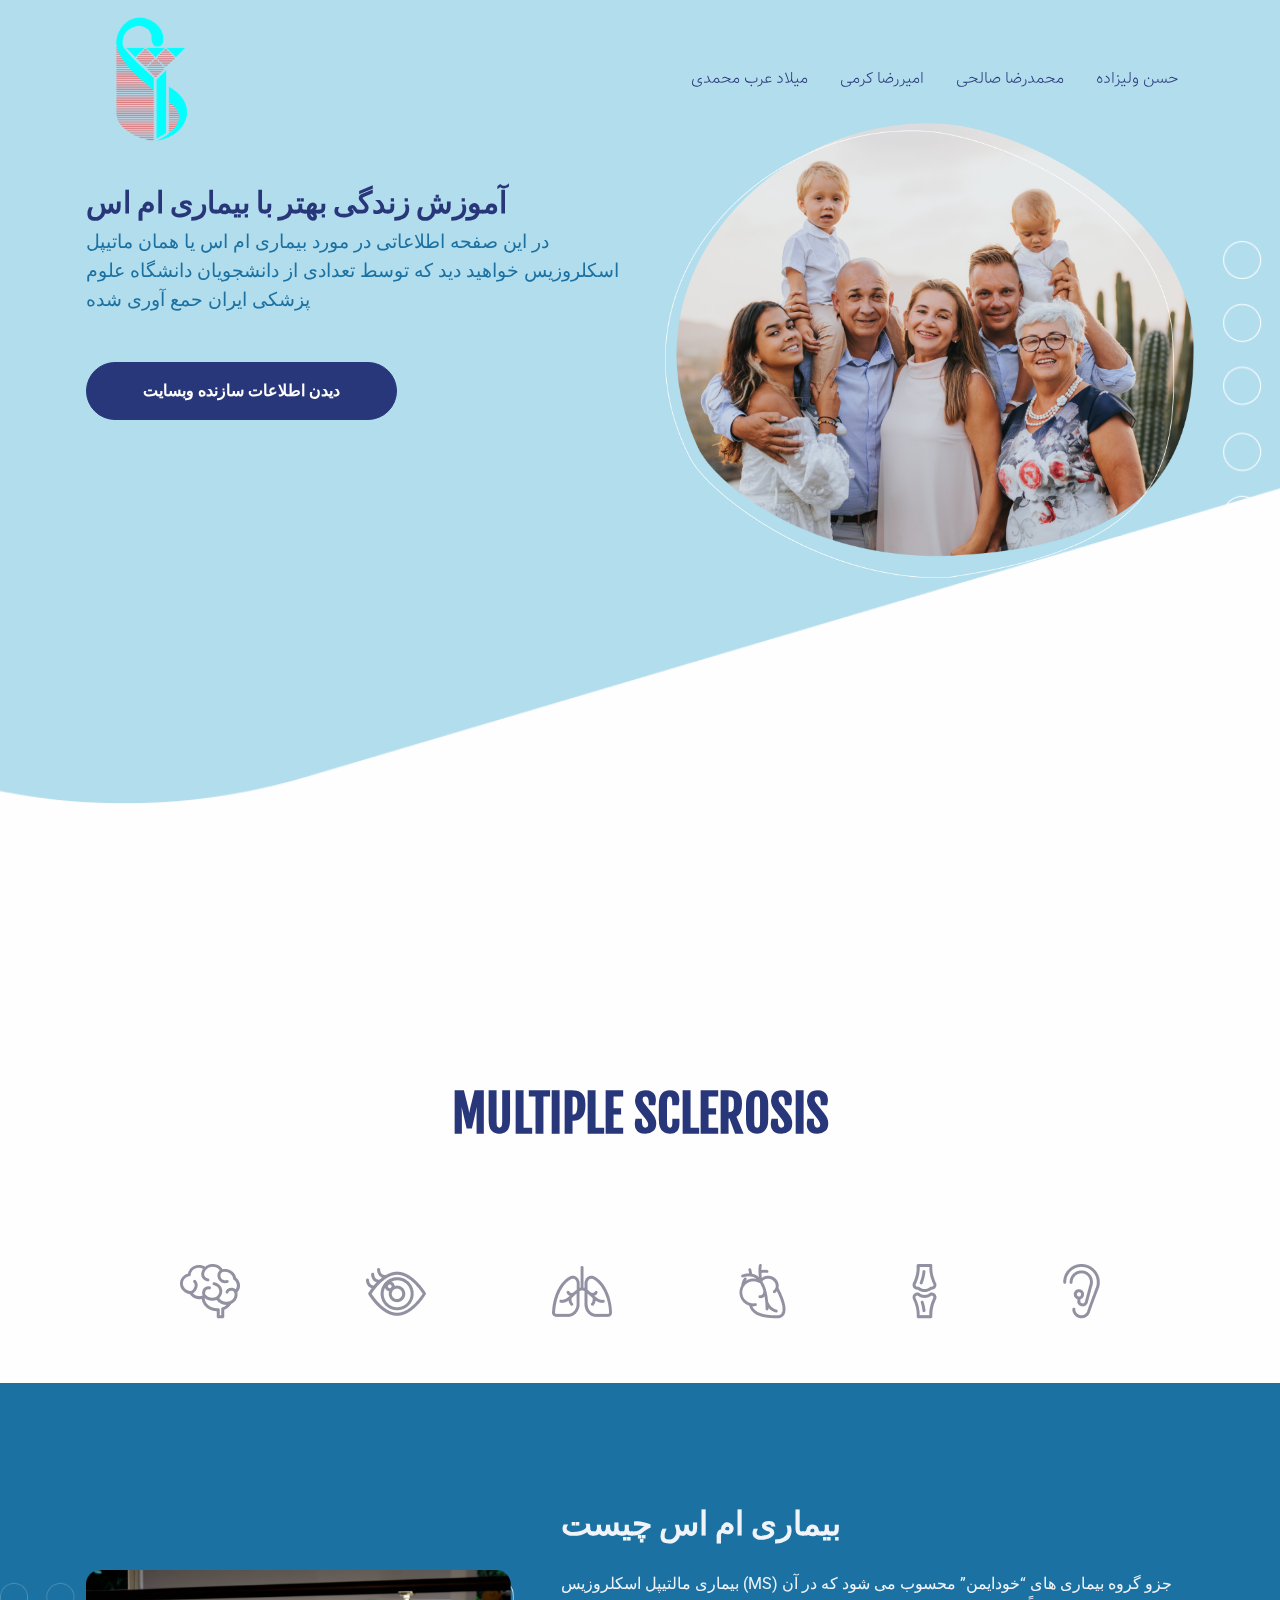
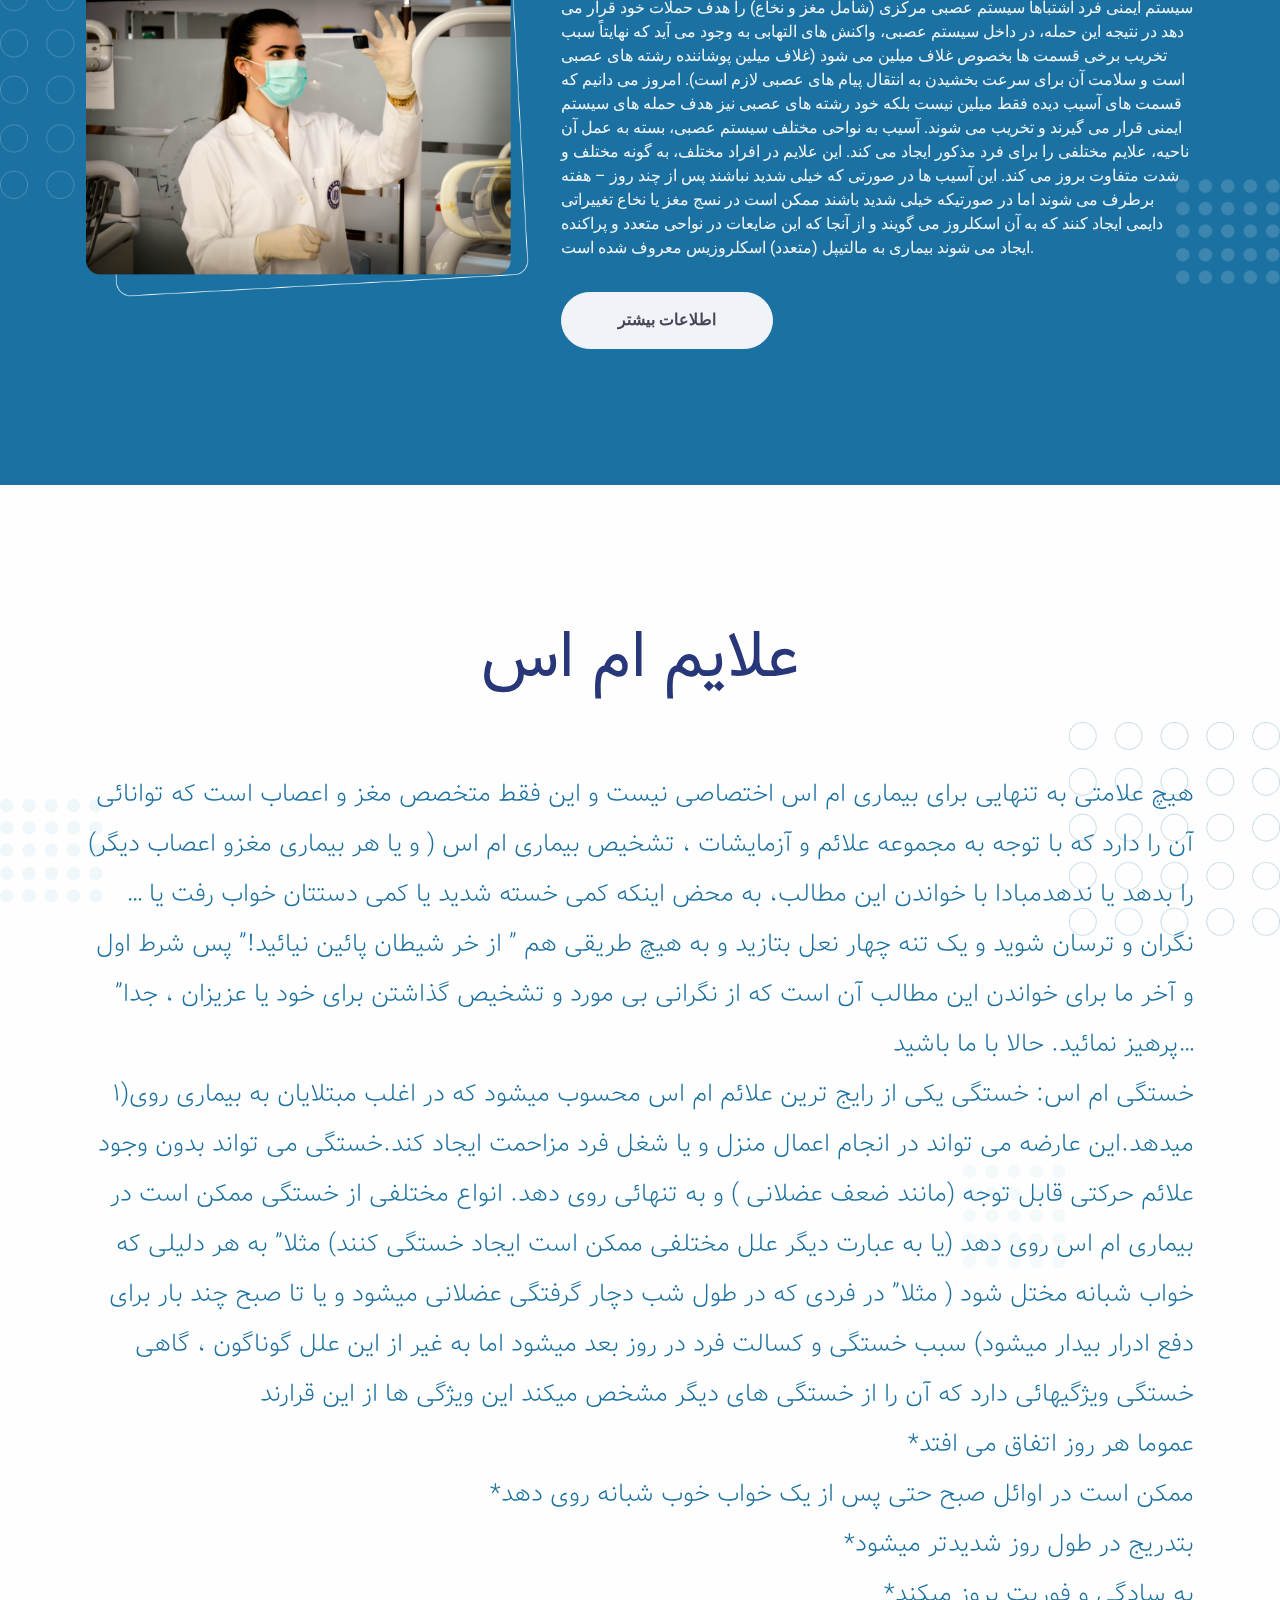
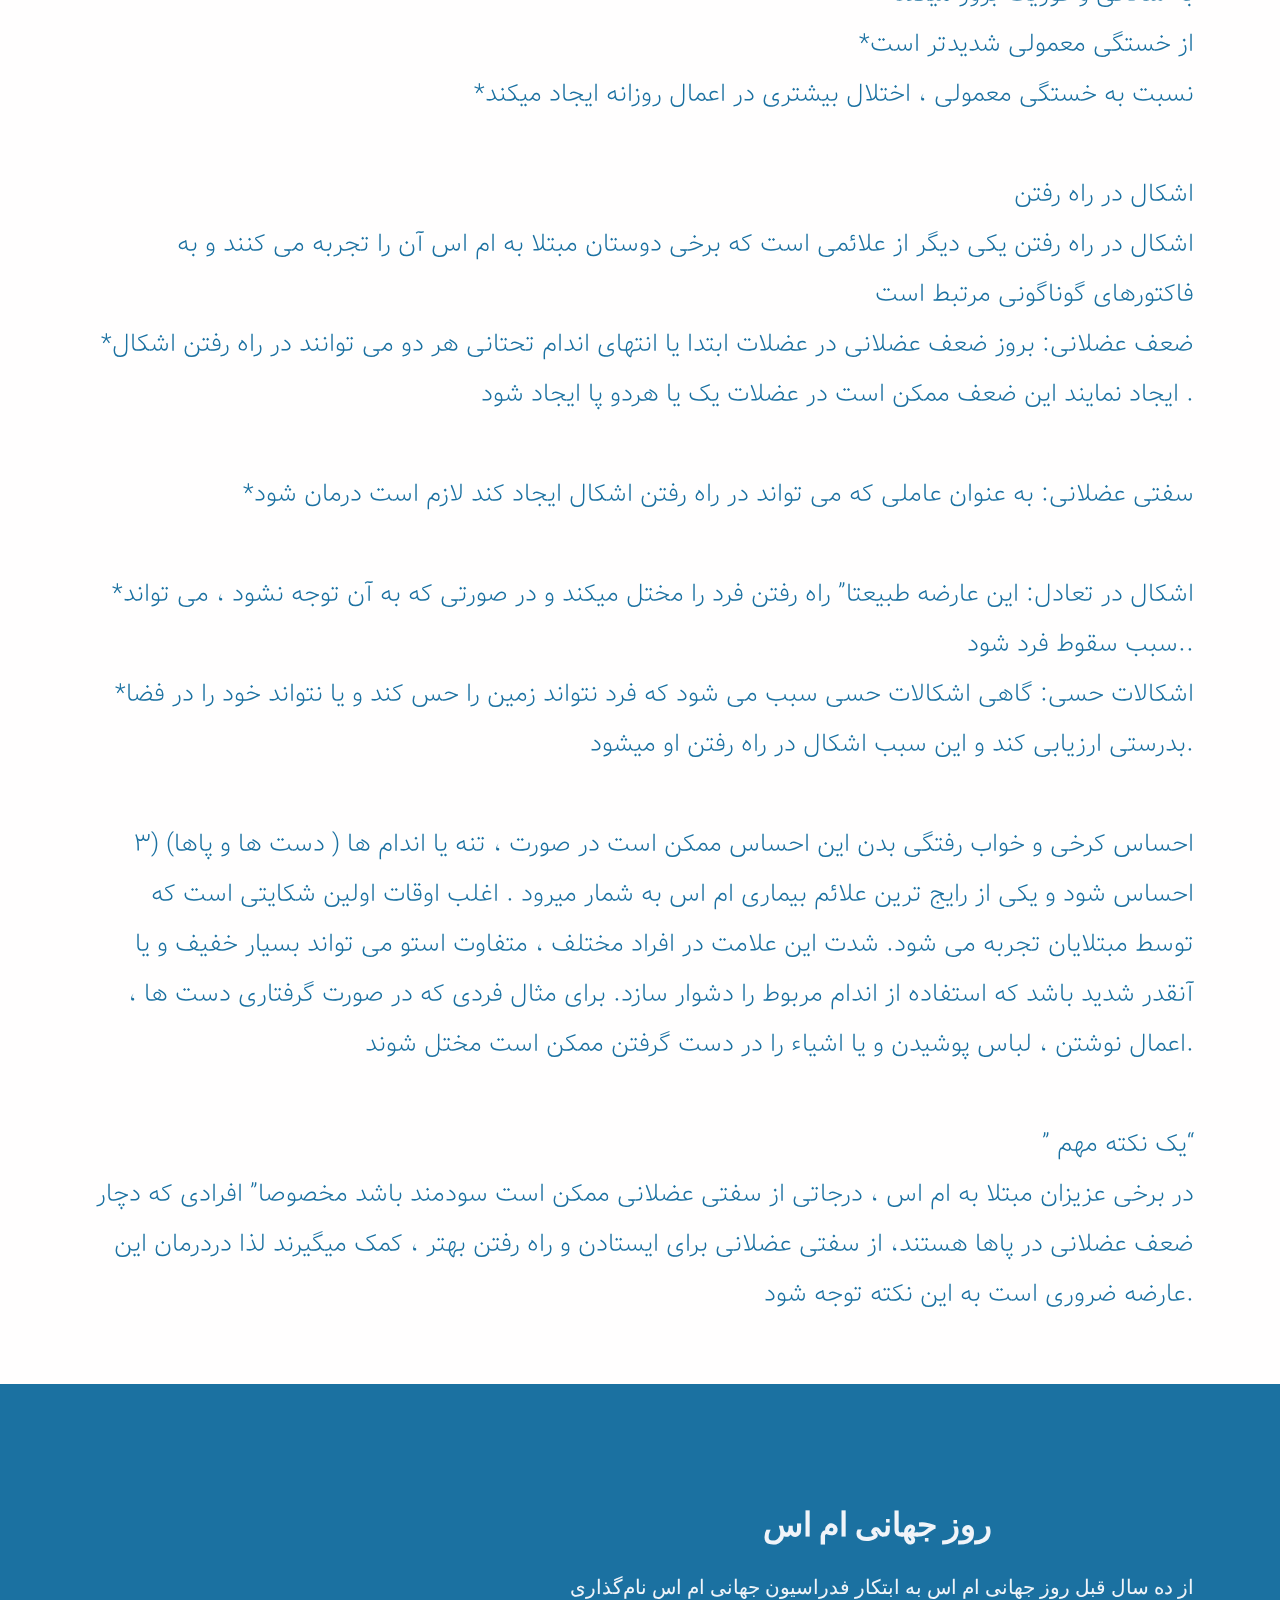
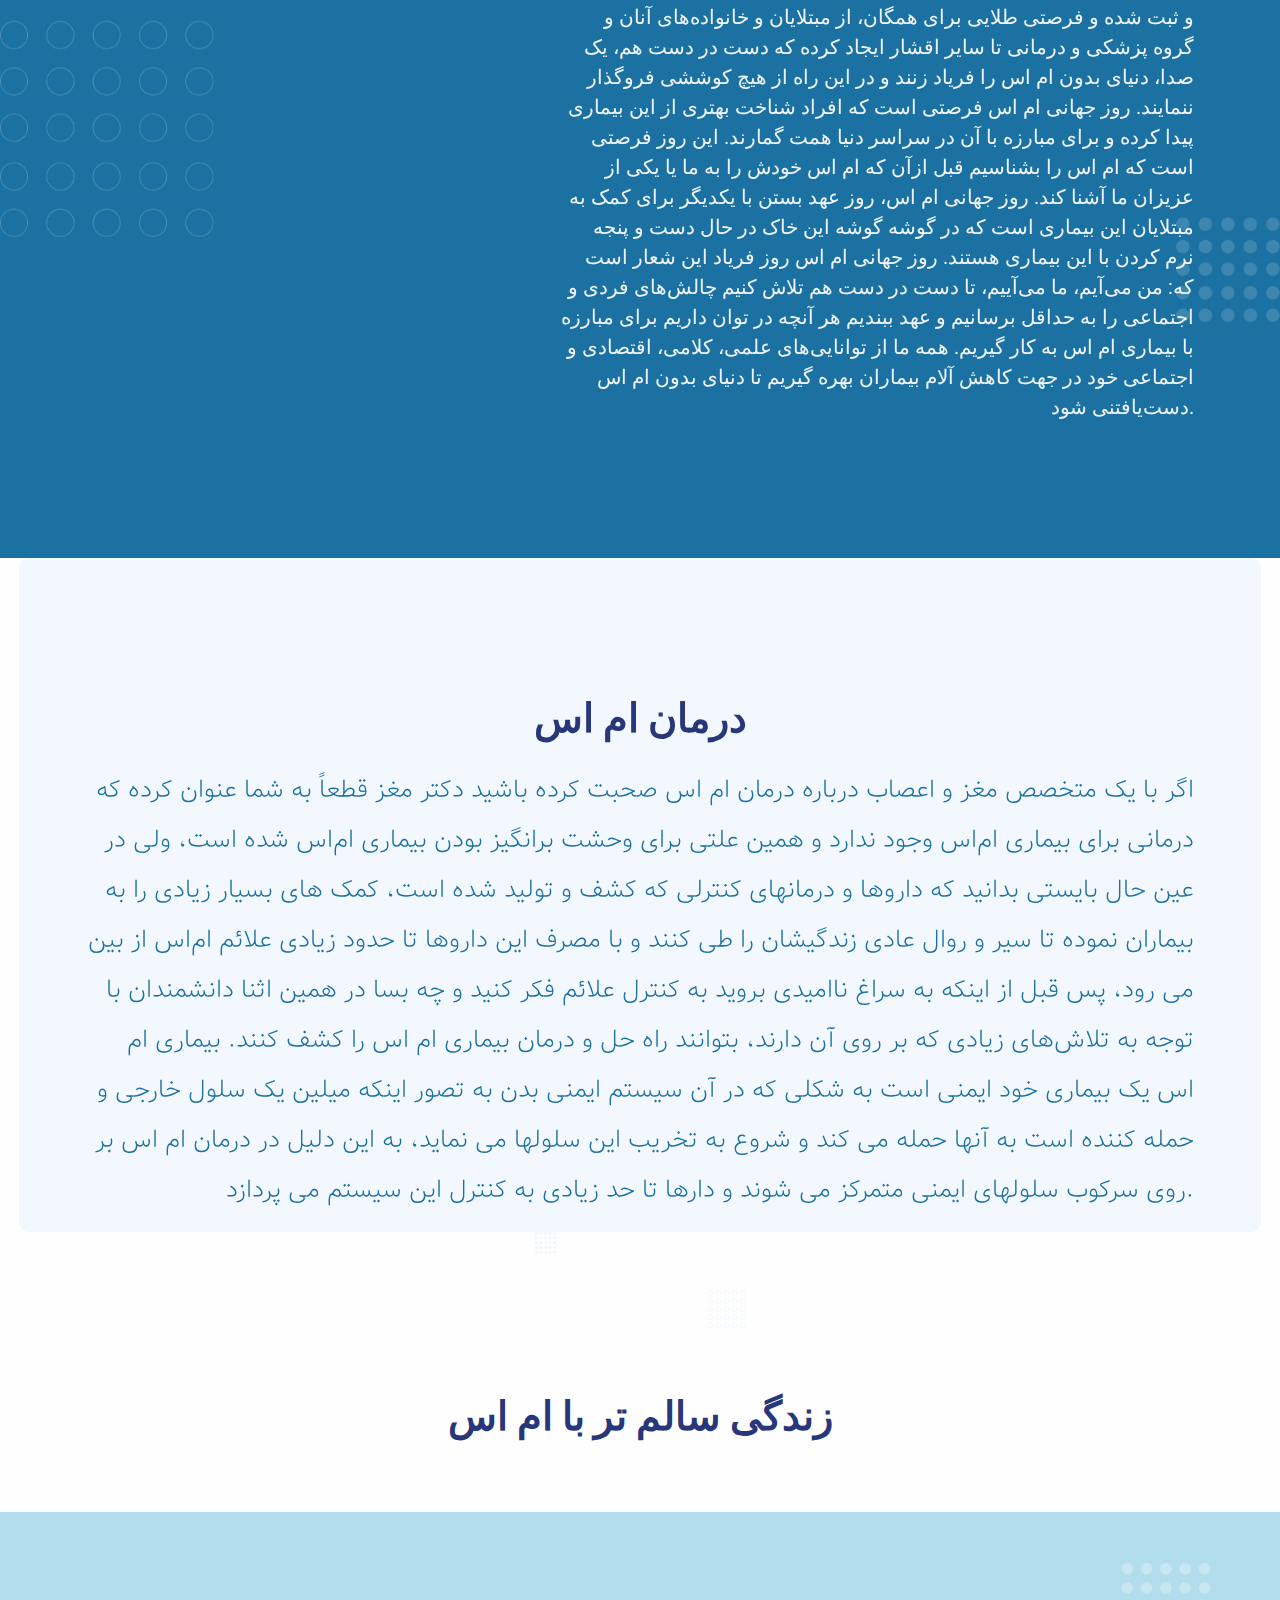
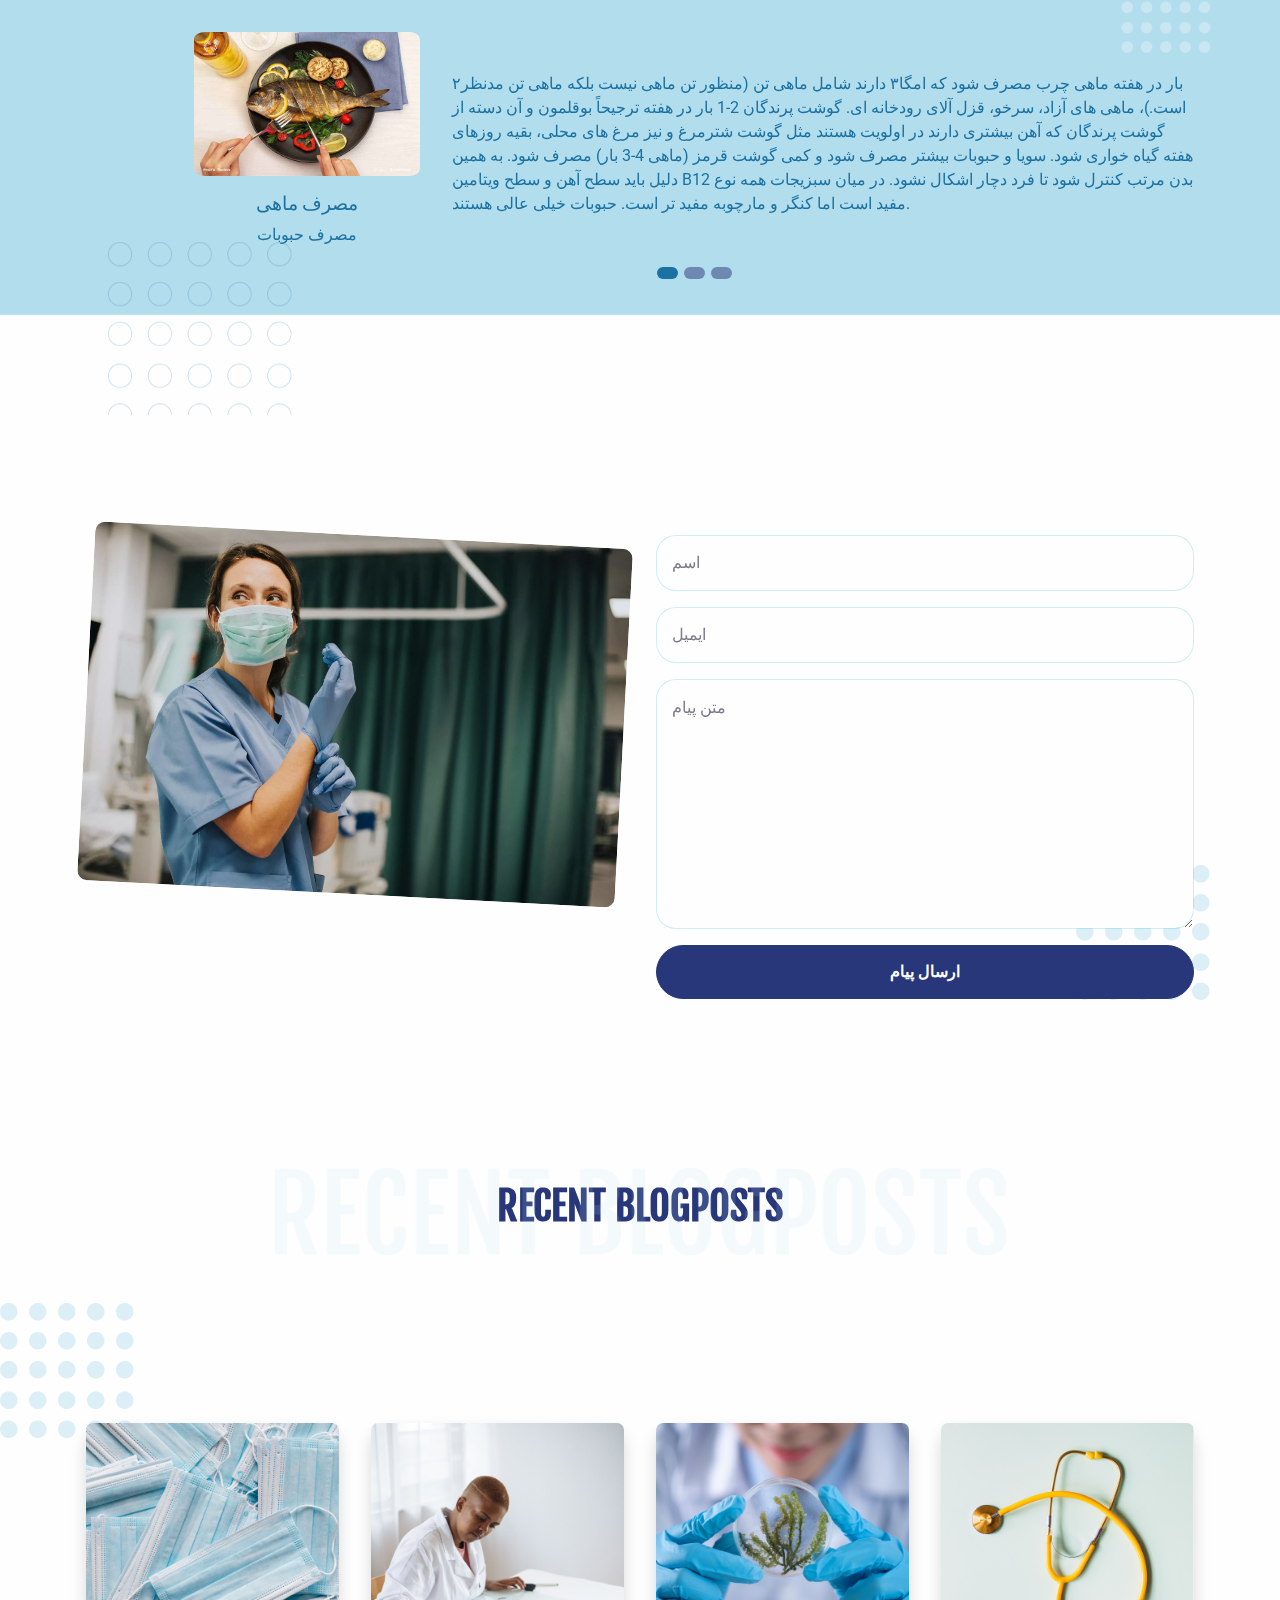
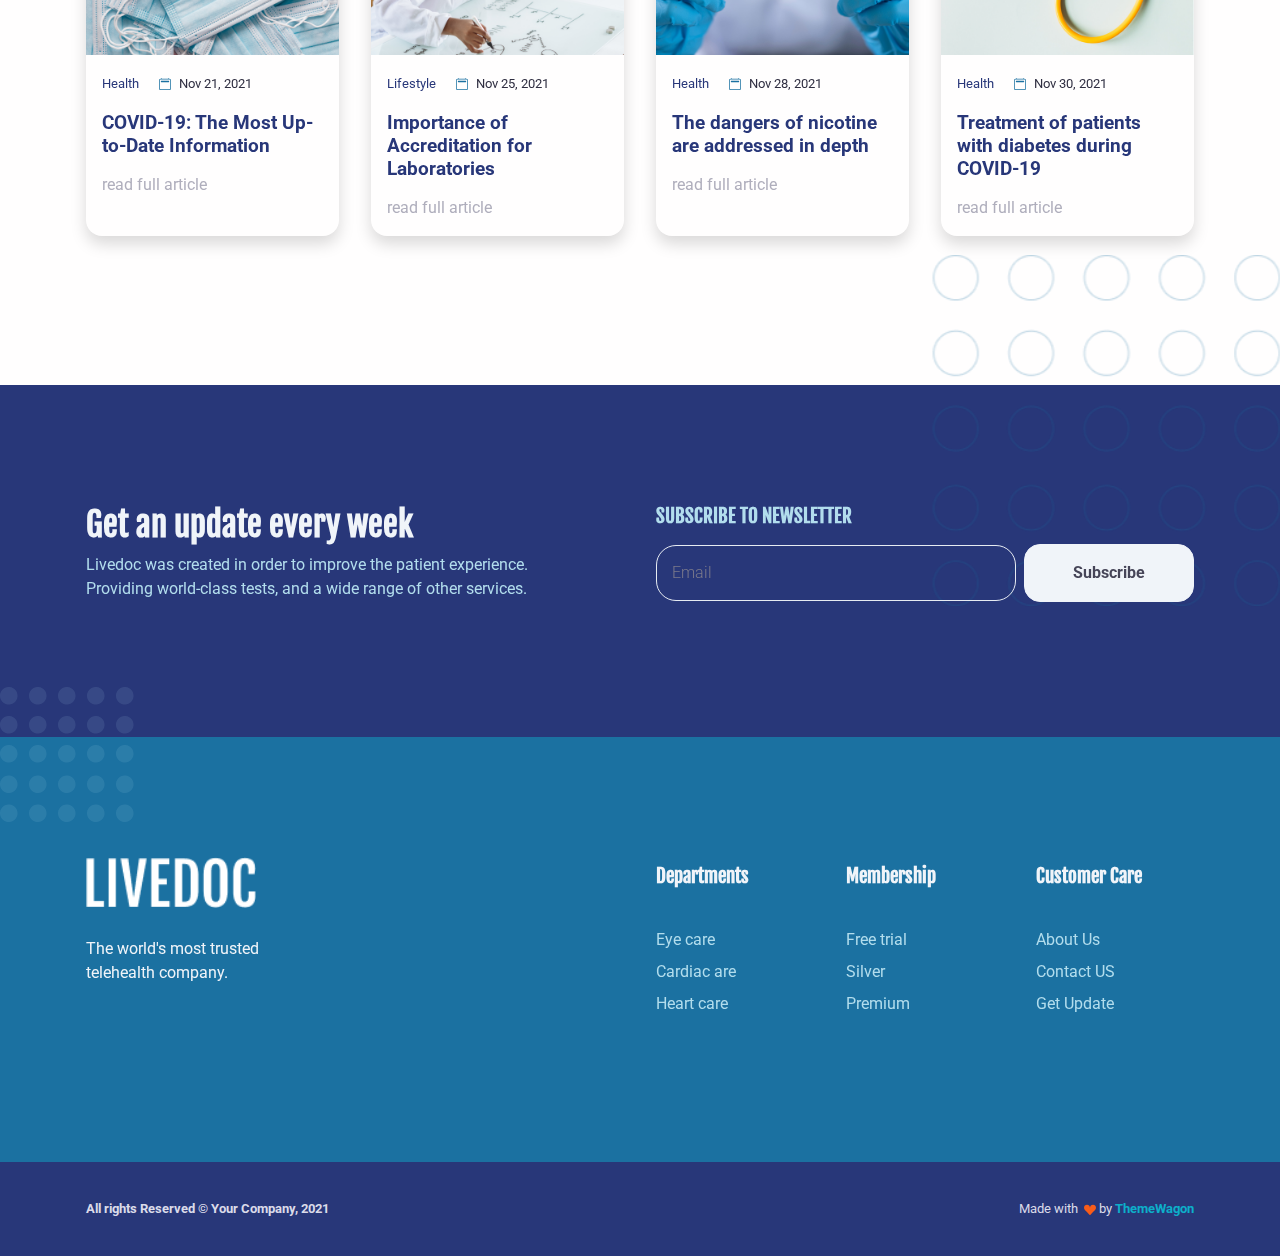
==== index.html @ 541e9922 "11 aban" ====
<!DOCTYPE html>
<html lang="en-US" dir="ltr">

<head>
  <meta charset="utf-8">
  <meta http-equiv="X-UA-Compatible" content="IE=edge">
  <meta name="viewport" content="width=device-width, initial-scale=1">


  <!-- ===============================================-->
  <!--    Document Title-->
  <!-- ===============================================-->
  <title>multiple sclerosis | IUMS</title>
  <link rel="icon" href="./public/assets/img/IUMS-logo.png">


  <!-- ===============================================-->
  <!--    Favicons-->
  <!-- ===============================================-->
  <link rel="apple-touch-icon" sizes="180x180" href="./public/assets/img/favicons/apple-touch-icon.png">
  <link rel="icon" type="image/png" sizes="32x32" href="./public/assets/img/favicons/favicon-32x32.png">
  <link rel="icon" type="image/png" sizes="16x16" href="./public/assets/img/favicons/favicon-16x16.png">
  <link rel="shortcut icon" type="image/x-icon" href="./public/assets/img/favicons/favicon.ico">
  <link rel="manifest" href="./public/assets/img/favicons/manifest.json">
  <meta name="msapplication-TileImage" content="./public/assets/img/favicons/mstile-150x150.png">
  <meta name="theme-color" content="#ffffff">


  <!-- ===============================================-->
  <!--    Stylesheets-->
  <!-- ===============================================-->
  <link href="./public/assets/css/theme.css" rel="stylesheet" />

</head>


<body>

  <!-- ===============================================-->
  <!--    Main Content-->
  <!-- ===============================================-->
  <main class="main" id="top">
    <nav class="navbar navbar-expand-lg navbar-light fixed-top py-3 d-block"
      data-navbar-on-scroll="data-navbar-on-scroll">
      <div class="container"><a class="navbar-brand" href="index.html"><img src="./public/assets/img/IUMS-logo.png" width="118"
            alt="logo" /></a>
        <button class="navbar-toggler" type="button" data-bs-toggle="collapse" data-bs-target="#navbarSupportedContent"
          aria-controls="navbarSupportedContent" aria-expanded="false" aria-label="Toggle navigation"><span
            class="navbar-toggler-icon"> </span></button>
        <div class="collapse navbar-collapse border-top border-lg-0 mt-4 mt-lg-0" id="navbarSupportedContent">
          <ul class="navbar-nav ms-auto pt-2 pt-lg-0 font-base ul__top-menu">
            <li class="nav-item px-2"><a class="nav-link" aria-current="page" href="#about">میلاد عرب محمدی</a></li>
            <li class="nav-item px-2"><a class="nav-link" href="#departments">امیررضا کرمی</a></li>
            <li class="nav-item px-2"><a class="nav-link" href="#findUs">محمدرضا صالحی</a></li>
            <li class="nav-item px-2"><a class="nav-link" href="#findUs">حسن ولیزاده </a></li>
        </div>
      </div>
    </nav>
    <section class="py-xxl-10 pb-0" id="home">
      <div class="bg-holder bg-size"
        style="background-image:url(./public/assets/img/gallery/hero-bg.png);background-position:top center;background-size:cover;">
      </div>
      <!--/.bg-holder-->

      <div class="container">
        <div class="row min-vh-xl-100 min-vh-xxl-25">
          <div class="col-md-5 col-xl-6 col-xxl-7 order-0 order-md-1 text-end"><img class="pt-7 pt-md-0 w-100"
              src="./public/assets/img/gallery/hero.png" alt="hero-header" /></div>
          <div class="col-md-75 col-xl-6 col-xxl-5 text-md-start text-center py-6">
            <h1 class="teach-header-title">آموزش زندگی بهتر با بیماری ام اس </h1>
            <p class="fs-1 mb-5">در این صفحه اطلاعاتی در مورد بیماری ام اس
              یا همان ماتیپل اسکلروزیس خواهید دید
              که توسط تعدادی
              از دانشجویان دانشگاه علوم پزشکی ایران حمع آوری شده </p><a class="btn btn-lg btn-primary rounded-pill"
              href="https://transit-project.pages.dev/" role="button">دیدن اطلاعات سازنده وبسایت</a>
          </div>
        </div>
      </div>
    </section>


    <!-- ============================================-->
    <!-- <section> begin ============================-->
    <section class="py-5" id="departments">

      <div class="container">
        <div class="row">
          <div class="col-12 py-3">

            <!--/.bg-holder-->

            <h1 class="text-center multiple-title-top-menu">MULTIPLE SCLEROSIS</h1>
          </div>
        </div>
      </div>
      <!-- end of .container-->

    </section>
    <!-- <section> close ============================-->
    <!-- ============================================-->




    <!-- ============================================-->
    <!-- <section> begin ============================-->
    <section class="py-0">

      <div class="container">
        <div class="row py-5 align-items-center justify-content-center justify-content-lg-evenly">
          <div class="col-auto col-md-4 col-lg-auto text-xl-start">
            <div class="d-flex flex-column align-items-center">
              <div class="icon-box text-center"><a class="text-decoration-none" href="#!"><img
                    class="mb-3 deparment-icon" src="./public/assets/img/icons/neurology.png" alt="..." /><img
                    class="mb-3 deparment-icon-hover" src="./public/assets/img/icons/neurology.svg" alt="..." />
                  <p class="fs-1 fs-xxl-2 text-center"></p>
                </a></div>
            </div>
          </div>
          <div class="col-auto col-md-4 col-lg-auto text-xl-start">
            <div class="d-flex flex-column align-items-center">
              <div class="icon-box text-center"><a class="text-decoration-none" href="#!"><img
                    class="mb-3 deparment-icon" src="./public/assets/img/icons/eye-care.png" alt="..." /><img
                    class="mb-3 deparment-icon-hover" src="./public/assets/img/icons/eye-care.svg" alt="..." />
                  <p class="fs-1 fs-xxl-2 text-center"></p>
                </a></div>
            </div>
          </div>
          <div class="col-auto col-md-4 col-lg-auto text-xl-start">
            <div class="d-flex flex-column align-items-center">
              <div class="icon-box text-center"><a class="text-decoration-none" href="#!"><img
                    class="mb-3 deparment-icon" src="./public/assets/img/icons/cardiac.png" alt="..." /><img
                    class="mb-3 deparment-icon-hover" src="./public/assets/img/icons/cardiac.svg" alt="..." />
                  <p class="fs-1 fs-xxl-2 text-center"></p>
                </a></div>
            </div>
          </div>
          <div class="col-auto col-md-4 col-lg-auto text-xl-start">
            <div class="d-flex flex-column align-items-center">
              <div class="icon-box text-center"><a class="text-decoration-none" href="#!"><img
                    class="mb-3 deparment-icon" src="./public/assets/img/icons/heart.png" alt="..." /><img
                    class="mb-3 deparment-icon-hover" src="./public/assets/img/icons/heart.svg" alt="..." />
                  <p class="fs-1 fs-xxl-2 text-center"></p>
                </a></div>
            </div>
          </div>
          <div class="col-auto col-md-4 col-lg-auto text-xl-start">
            <div class="d-flex flex-column align-items-center">
              <div class="icon-box text-center"><a class="text-decoration-none" href="#!"><img
                    class="mb-3 deparment-icon" src="./public/assets/img/icons/osteoporosis.png" alt="..." /><img
                    class="mb-3 deparment-icon-hover" src="./public/assets/img/icons/osteoporosis.svg" alt="..." />
                  <p class="fs-1 fs-xxl-2 text-center"></p>
                </a></div>
            </div>
          </div>
          <div class="col-auto col-md-4 col-lg-auto text-xl-start">
            <div class="d-flex flex-column align-items-center">
              <div class="icon-box text-center"><a class="text-decoration-none" href="#!"><img
                    class="mb-3 deparment-icon" src="./public/assets/img/icons/ent.png" alt="..." /><img
                    class="mb-3 deparment-icon-hover" src="./public/assets/img/icons/ent.svg" alt="..." />
                  <p class="fs-1 fs-xxl-2 text-center"></p>
                </a></div>
            </div>
          </div>
        </div>
      </div>
      <!-- end of .container-->

    </section>
    <!-- <section> close ============================-->
    <!-- ============================================-->


    <section class="bg-secondary">
      <div class="bg-holder"
        style="background-image:url(./public/assets/img/gallery/bg-eye-care.png);background-position:center;background-size:contain;">
      </div>
      <!--/.bg-holder-->

      <div class="container">
        <div class="row align-items-center">
          <div class="col-md-5 col-xxl-6"><img class="img-fluid" src="./public/assets/img/gallery/eye-care.png" alt="..." />
          </div>
          <div class="col-md-7 col-xxl-6 text-center text-md-start">
            <h2 class="fw-bold text-light mb-4 mt-4 mt-lg-0">بیماری ام اس چیست </h2>
            <p class="text-light">
              بیماری مالتیپل اسکلروزیس (MS) جزو گروه بیماری های “خودایمن” محسوب می شود که در آن سیستم ایمنی فرد اشتباهاً
              سیستم

              عصبی مرکزی (شامل مغز و نخاع) را هدف حملات خود قرار می دهد در نتیجه این حمله، در داخل سیستم عصبی، واکنش های
              التهابی

              به وجود می آید که نهایتاً سبب تخریب برخی قسمت ها بخصوص غلاف میلین می شود (غلاف میلین پوشاننده رشته های
              عصبی است و

              سلامت آن برای سرعت بخشیدن به انتقال پیام های عصبی لازم است). امروز می دانیم که قسمت های آسیب دیده فقط
              میلین نیست

              بلکه خود رشته های عصبی نیز هدف حمله های سیستم ایمنی قرار می گیرند و تخریب می شوند.

              آسیب به نواحی مختلف سیستم عصبی، بسته به عمل آن ناحیه، علایم مختلفی را برای فرد مذکور ایجاد می کند. این
              علایم در افراد

              مختلف، به گونه مختلف و شدت متفاوت بروز می کند. این آسیب ها در صورتی که خیلی شدید نباشند پس از چند روز –
              هفته برطرف می

              شوند اما در صورتیکه خیلی شدید باشند ممکن است در نسج مغز یا نخاع تغییراتی دایمی ایجاد کنند که به آن اسکلروز
              می گویند و از آنجا

              که این ضایعات در نواحی متعدد و پراکنده ایجاد می شوند بیماری به مالتیپل (متعدد) اسکلروزیس معروف شده است.
            </p>
            <div class="py-3"><a class="btn btn-lg btn-light rounded-pill" href="http://iranms.org/what-is-ms/"
                role="button">اطلاعات بیشتر</a></div>
          </div>
        </div>
      </div>
    </section>


    <!-- ============================================-->
    <!-- <section> begin ============================-->
    <section class="pb-0" id="about">

      <div class="container">
        <div class="row">
          <div class="col-12 py-3">

            <!--/.bg-holder-->

            <h1 class="text-center text__header">علایم ام اس</h1>
          </div>
        </div>
      </div>
      <!-- end of .container-->

    </section>
    <!-- <section> close ============================-->
    <!-- ============================================-->


    <section class="py-5">
      <div class="bg-holder bg-size"
        style="background-image:url(./public/assets/img/gallery/about-bg.png);background-position:top center;background-size:contain;">
      </div>
      <!--/.bg-holder-->

      <div class="container">
        <div class="row align-items-center">
          <div class="col-md-12 text-center text-md-start symptoms-ms">
            <p>هیچ علامتی به تنهایی برای بیماری ام اس اختصاصی نیست و این فقط متخصص مغز و اعصاب است که توانائی آن را دارد
              که با توجه به مجموعه علائم و آزمایشات ،

              تشخیص بیماری ام اس ( و یا هر بیماری مغزو اعصاب دیگر) را بدهد یا ندهدمبادا با خواندن این مطالب، به محض
              اینکه کمی خسته شدید یا کمی دستتان خواب رفت یا

              …نگران و ترسان شوید و یک تنه چهار نعل بتازید و به هیچ طریقی هم ” از خر شیطان پائین نیائید!”

              پس شرط اول و آخر ما برای خواندن این مطالب آن است که از نگرانی بی مورد و تشخیص گذاشتن برای خود یا عزیزان ،
              جدا” پرهیز نمائید.

              حالا با ما باشید…
              <br>
              ۱)خستگی ام اس:

              خستگی یکی از رایج ترین علائم ام اس محسوب میشود که در اغلب مبتلایان به بیماری روی میدهد.این عارضه می تواند
              در انجام اعمال منزل و یا شغل فرد مزاحمت ایجاد

              کند.خستگی می تواند بدون وجود علائم حرکتی قابل توجه (مانند ضعف عضلانی ) و به تنهائی روی دهد.


              انواع مختلفی از خستگی ممکن است در بیماری ام اس روی دهد (یا به عبارت دیگر علل مختلفی ممکن است ایجاد خستگی
              کنند) مثلا” به هر دلیلی که خواب شبانه مختل

              شود ( مثلا” در فردی که در طول شب دچار گرفتگی عضلانی میشود و یا تا صبح چند بار برای دفع ادرار بیدار میشود)
              سبب خستگی و کسالت فرد در روز بعد میشود

              اما به غیر از این علل گوناگون ،
              گاهی خستگی ویژگیهائی دارد که آن را از خستگی های

              دیگر مشخص میکند این ویژگی ها از این قرارند
              <br>

              *عموما هر روز اتفاق می افتد

              <br>
              *ممکن است در اوائل صبح حتی پس از یک خواب خوب شبانه روی دهد
              <br>

              *بتدریج در طول روز شدیدتر میشود
              <br>

              *به سادگی و فوریت بروز میکند
              <br>

              *از خستگی معمولی شدیدتر است
              <br>

              *نسبت به خستگی معمولی ، اختلال بیشتری در اعمال روزانه ایجاد میکند
              <br>
              <br>
              اشکال در راه رفتن
              <br>
              اشکال در راه رفتن یکی دیگر از علائمی است که برخی دوستان مبتلا به ام اس آن را تجربه می کنند و به فاکتورهای
              گوناگونی مرتبط است
              <br>
              *ضعف عضلانی: بروز ضعف عضلانی در عضلات ابتدا یا انتهای اندام تحتانی هر دو می توانند در راه رفتن اشکال ایجاد
              نمایند این ضعف ممکن است در عضلات یک یا

              هردو پا ایجاد شود .
              <br> <br>
              *سفتی عضلانی: به عنوان عاملی که می تواند در راه رفتن اشکال ایجاد کند لازم است درمان شود

              <br> <br>
              *اشکال در تعادل: این عارضه طبیعتا” راه رفتن فرد را مختل میکند و در صورتی که به آن توجه نشود ، می تواند سبب
              سقوط فرد شود..
              <br>
              *اشکالات حسی: گاهی اشکالات حسی سبب می شود که فرد نتواند زمین را حس کند و یا نتواند خود را در فضا بدرستی
              ارزیابی کند و این سبب اشکال در راه رفتن او

              میشود.
              <br>
              <br>
              ۳) احساس کرخی و خواب رفتگی بدن

              این احساس ممکن است در صورت ، تنه یا اندام ها ( دست ها و پاها) احساس شود و یکی از رایج ترین علائم بیماری ام
              اس به شمار میرود . اغلب اوقات اولین شکایتی

              است که توسط مبتلایان تجربه می شود. شدت این علامت در افراد مختلف ، متفاوت استو می تواند بسیار خفیف و یا
              آنقدر شدید باشد که استفاده از اندام مربوط را دشوار

              سازد. برای مثال فردی که در صورت گرفتاری دست ها ، اعمال نوشتن ، لباس پوشیدن و یا اشیاء را در دست گرفتن ممکن
              است مختل

              شوند.
              <br>
              <br>
              ” یک نکته مهم“
              <br>
              در برخی عزیزان مبتلا به ام اس ، درجاتی از سفتی عضلانی ممکن است سودمند باشد مخصوصا” افرادی که دچار ضعف
              عضلانی در پاها هستند، از سفتی عضلانی برای

              ایستادن و راه رفتن بهتر ، کمک میگیرند لذا دردرمان این عارضه ضروری است به این نکته توجه شود.

            </p>

          </div>
        </div>
      </div>
    </section>
    <section class="bg-secondary">
      <div class="bg-holder"
        style="background-image:url(./public/assets/img/gallery/bg-eye-care.png);background-position:center;background-size:contain;">
      </div>
      <!--/.bg-holder-->

      <div class="container">
        <div class="row align-items-center">
          <div class="col-md-5 col-xxl-6 ms__movie">
            <div id="23694244802" class=" ms__movie">
              <script type="text/JavaScript"
                src="https://www.aparat.com/embed/NWaHt?data[rnddiv]=23694244802&data[responsive]=yes&recom=none"></script>
            </div>
          </div>
          <div class="col-md-7 col-xxl-6 text-center text-md-start">
            <h2 class="fw-bold text-light mb-4 mt-4 mt-lg-0 ms__day-header">
              روز جهانی ام اس
            </h2>
            <p class="text-light ms__day">
              از ده سال قبل روز جهانی ام اس به ابتکار فدراسیون جهانی ام اس نام‌گذاری و ثبت شده و فرصتی طلایی برای همگان،
              از مبتلایان و خانواده‌های آنان و گروه‌ پزشکی و درمانی تا سایر اقشار ایجاد کرده که دست در دست هم، یک صدا،
              دنیای بدون ام اس را فریاد زنند و در این راه از هیچ کوششی فروگذار ننمایند. روز جهانی ام اس فرصتی است که
              افراد شناخت بهتری از این بیماری پیدا کرده و برای مبارزه با آن در سراسر دنیا همت گمارند. این روز فرصتی است
              که ام اس را بشناسیم قبل ازآن‌ که ام اس خودش را به ما یا یکی از عزیزان ما آشنا کند.
              روز جهانی ام اس، روز عهد بستن با یکدیگر برای کمک به مبتلایان این بیماری است که در گوشه گوشه این خاک در حال
              دست و پنجه نرم کردن با این بیماری هستند. روز جهانی ام اس روز فریاد این شعار است که: من می‌آیم، ما می‌آییم،
              تا دست در دست هم تلاش کنیم چالش‌های فردی و اجتماعی را به حداقل برسانیم و عهد ببندیم هر آنچه در توان داریم
              برای مبارزه با بیماری ام اس به کار گیریم. همه ما از توانایی‌های علمی، کلامی، اقتصادی و اجتماعی خود در جهت
              کاهش آلام بیماران بهره گیریم تا دنیای بدون ام اس دست‌یافتنی شود.
            </p>
          </div>
        </div>
    </section>


    <!-- ============================================-->
    <!-- <section> begin ============================-->
    <section class="pb-0 ms-cure">

      <div class="container">
        <div class="row">
          <div class="col-12 py-3">

            <!--/.bg-holder-->

            <h1 class="text-center">درمان ام اس</h1>
          </div>
          <p class="symptoms-ms">
            اگر با یک متخصص مغز و اعصاب درباره درمان ام اس صحبت کرده باشید دکتر مغز قطعاً به شما عنوان کرده که درمانی
            برای بیماری ام‌اس وجود ندارد و همین علتی برای وحشت برانگیز بودن بیماری ام‌اس شده است، ولی در عین حال بایستی
            بدانید که داروها و درمانهای کنترلی که کشف و تولید شده است، کمک های بسیار زیادی را به بیماران نموده تا سیر و
            روال عادی زندگیشان را طی کنند و با مصرف این داروها تا حدود زیادی علائم ام‌اس از بین می رود، پس قبل از اینکه
            به سراغ ناامیدی بروید به کنترل علائم فکر کنید و چه بسا در همین اثنا دانشمندان با توجه به تلاش‌های زیادی که
            بر روی آن دارند، بتوانند راه حل و درمان بیماری ام اس را کشف کنند.

            بیماری ام اس یک بیماری خود ایمنی است به شکلی که در آن سیستم ایمنی بدن به تصور اینکه میلین یک سلول خارجی و
            حمله کننده است به آنها حمله می کند و شروع به تخریب این سلولها می نماید، به این دلیل در درمان ام اس بر روی
            سرکوب سلولهای ایمنی متمرکز می شوند و دارها تا حد زیادی به کنترل این سیستم می پردازد.
          </p>
        </div>
      </div>
      <!-- end of .container-->

    </section>
    <!-- <section> close ============================-->
    <!-- ============================================-->


    <section class="py-5">
      <div class="bg-holder bg-size"
        style="background-image:url(./public/assets/img/gallery/doctors-bg.png);background-position:top center;background-size:contain;">
      </div>
      <!--/.bg-holder-->

      <div class="container">
        <div class="row flex-center">
          <div class="col-xl-10 px-0">

          </div>
        </div>
      </div>
    </section>


    <!-- ============================================-->
    <!-- <section> begin ============================-->
    <section class="py-5">

      <div class="container">
        <div class="row">
          <div class="col-12 py-3">

            <!--/.bg-holder-->

            <h1 class="text-center">زندگی سالم تر با ام اس</h1>
          </div>
        </div>
      </div>
      <!-- end of .container-->

    </section>
    <!-- <section> close ============================-->
    <!-- ============================================-->


    <section class="py-8">
      <div class="bg-holder bg-size"
        style="background-image:url(./public/assets/img/gallery/people-bg-1.png);background-position:center;background-size:cover;">
      </div>
      <!--/.bg-holder-->

      <div class="container">
        <div class="row align-items-center offset-sm-1">
          <div class="carousel slide" id="carouselPeople" data-bs-ride="carousel">
            <div class="carousel-inner">
              <div class="carousel-item active" data-bs-interval="10000">
                <div class="row h-100">
                  <div class="col-sm-3 text-center"><img class=" know__logo" src="./public/assets/img/gallery/fish.jpg"
                      width="100" alt="" />
                    <h5 class="mt-3 fw-medium text-secondary">مصرف ماهی</h5>
                    <p class="fw-normal mb-0">مصرف حبوبات</p>
                  </div>
                  <div class="col-sm-9 text-center text-sm-start pt-3 pt-sm-0">
                    <div class="my-2"><i class="fas fa-star me-2"></i><i class="fas fa-star me-2"></i>
                      <i class="fas fa-star me-2"></i>
                      <i class="fas fa-star me-2"></i>
                      <i class="fas fa-star me-2"></i>
                    </div>
                    <p>۲بار در هفته ماهی چرب مصرف شود که امگا۳ دارند شامل ماهی تن (منظور تن ماهی نیست بلکه ماهی تن مدنظر
                      است.)، ماهی های آزاد، سرخو، قزل آلای رودخانه ای.

                      گوشت پرندگان 2-1 بار در هفته ترجیحاً بوقلمون و آن دسته از گوشت پرندگان که آهن بیشتری دارند در
                      اولویت هستند مثل گوشت شترمرغ و نیز مرغ های محلی، بقیه روزهای هفته گیاه خواری شود. سویا و حبوبات
                      بیشتر مصرف شود و کمی گوشت قرمز (ماهی 4-3 بار) مصرف شود. به همین دلیل باید سطح آهن و سطح ویتامین
                      B12 بدن مرتب کنترل شود تا فرد دچار اشکال نشود.

                      در میان سبزیجات همه نوع مفید است اما کنگر و مارچوبه مفید تر است. حبوبات خیلی عالی هستند.</p>
                  </div>
                </div>
              </div>
              <div class="carousel-item" data-bs-interval="2000">
                <div class="row h-100">
                  <div class="col-sm-3 text-center"><img class=" know__logo" src="./public/assets/img/gallery/water-logo.webp"
                      width="100" alt="" />
                    <h5 class="mt-3 fw-medium text-secondary">مایعات</h5>
                    <p class="fw-normal mb-0">رعایت تعادل</p>
                  </div>
                  <div class="col-sm-9 text-center text-sm-start pt-3 pt-sm-0">
                    <div class="my-2"><i class="fas fa-star me-2"></i><i class="fas fa-star me-2"></i>
                      <i class="fas fa-star me-2"></i>
                      <i class="fas fa-star me-2"></i>
                      <i class="fas fa-star me-2"></i>
                    </div>
                    <p>
                      تأمین مایعات و آب کافی برای بدن بسیار مهم است. کم آبی بدن می تواند خستگی و عفونت های ادراری را
                      تشدید کند.
                      <br>
                      زردچوبه، زعفران، دارچین، سیاه دانه و کنجد جزء ادویه جات مفید هستند اما مصرف نمک را کاهش دهید.
                      <br>
                      – تنوع غذایی در رژیم غذایی روزانه وجود داشته باشد.
                      <br>
                      – در استفاده از هیچ ماده غذایی افراط و تفریط نشود و میانه‌روی در مصرف مواد مغذی حفظ شود.
                      <br>
                      – در مصرف چربی‌ها و شیرینی‌ها صرفه‌جویی شود.
                      <br>
                      – روزانه در مواد غذایی باید سهمی از گروه نان و غلات ، سهم از گروه سبزی‌ها، سهم از گروه میوه‌ها،
                      سهم از گروه لبنیات، سهم از گروه گوشت، تخم‌مرغ و حبوبات وجود داشته باشد.


                    </p>
                  </div>
                </div>
              </div>
              <div class="carousel-item">
                <div class="row h-100">
                  <div class="col-sm-3 text-center"><img class=" know__logo" src="./public/assets/img/gallery/salt-logo.jpg"
                      width="100" alt="" />
                    <h5 class="mt-3 fw-medium text-secondary">نمک</h5>
                    <p class="fw-normal mb-0">غذاهای پرچرب</p>
                  </div>
                  <div class="col-sm-9 text-center text-sm-start pt-3 pt-sm-0">
                    <div class="my-2"><i class="fas fa-star me-2"></i><i class="fas fa-star me-2"></i>
                      <i class="fas fa-star me-2"></i>
                      <i class="fas fa-star me-2"></i>
                      <i class="fas fa-star me-2"></i>
                    </div>
                    <p>– پرهیز از مصرف غذاهای چرب و پرنمک و استفاده مناسب و متعادل از میوه و سبزیجات
                      <br>
                      – کم تر کردن مصرف نمک
                      <br>
                      – مصرف ویتامین D
                      <br>
                      – استفاده نکردن از نوشیدنی های رژیمی
                      <br>
                      – استفاده مستمر از سبزیجات، میوه ها، غلات (پاستا، برنج، گندم، جو، ذرت، جو، و غیره)، آجیل و دانه ها
                      (گردو، بادام، پسته و…) که یک منبع بزرگ از فیبر و پروتئین و اسیدهای چرب امگا ۳ می باشد که خواص ضد
                      التهابی داشته و به تقویت سلامت استخوان کمک می کنند و خطر ابتلا به التهاب مزمن و بیماری های قلبی را
                      کاهش می دهد. حبوبات (لوبیا، نخود فرنگی و…)، ماهی و غذاهای دریایی
                    </p>
                  </div>
                </div>
              </div>
            </div>
            <div class="row">
              <div class="position-relative z-index-2 mt-5">
                <ol class="carousel-indicators">
                  <li class="active" data-bs-target="#carouselPeople" data-bs-slide-to="0"></li>
                  <li data-bs-target="#carouselPeople" data-bs-slide-to="1"></li>
                  <li data-bs-target="#carouselPeople" data-bs-slide-to="2"> </li>
                </ol>
              </div>
            </div>
          </div>
        </div>
      </div>
    </section>




    <section class="py-8">
      <div class="container">
        <div class="row">
          <div class="bg-holder bg-size"
            style="background-image:url(./public/assets/img/gallery/dot-bg.png);background-position:bottom right;background-size:auto;">
          </div>
          <!--/.bg-holder-->

          <div class="col-lg-6 z-index-2 mb-5"><img class="w-100 nurse-contact-pic"
              src="./public/assets/img/gallery/nurse-contact.webp" alt="..." />
          </div>
          <div class="col-lg-6 z-index-2">

            <form class="row g-3" action="https://getform.io/f/4f01b848-4e91-480f-9b11-69656e2d6ff2" method="POST">

              <div class="col-md-12">
                <label class="visually-hidden" for="inputName">اسم</label>
                <input  name="name" class="form-control form-livedoc-control" id="inputName" type="text" placeholder="اسم" />
              </div>

              <div class="col-md-12">
                <label class="form-label visually-hidden" for="inputEmail">ایمیل</label>
                <input   name="email"  class="form-control form-livedoc-control" id="inputEmail" type="email" placeholder="ایمیل" />
              </div>

              <div class="col-md-12">
                <label class="form-label visually-hidden" for="validationTextarea">متن پیام</label>
                <textarea   name="message"  class="form-control form-livedoc-control" id="validationTextarea" placeholder="متن پیام"
                  style="height: 250px;" required="required"></textarea>
              </div>

              <div class="col-12">
                <div class="d-grid">
                  <button class="btn btn-primary rounded-pill" type="submit" value="Submit">ارسال پیام</button>
                </div>
              </div>
            </form>
          </div>
        </div>
      </div>
    </section>


    <!-- ============================================-->
    <!-- <section> begin ============================-->
    <section class="py-5">

      <div class="container">
        <div class="row">
          <div class="col-12 py-3">
            <div class="bg-holder bg-size"
              style="background-image:url(./public/assets/img/gallery/blog-post.png);background-position:top center;background-size:contain;">
            </div>
            <!--/.bg-holder-->

            <h1 class="text-center">RECENT BLOGPOSTS</h1>
          </div>
        </div>
      </div>
      <!-- end of .container-->

    </section>
    <!-- <section> close ============================-->
    <!-- ============================================-->


    <section>
      <div class="bg-holder bg-size"
        style="background-image:url(./public/assets/img/gallery/dot-bg.png);background-position:top left;background-size:auto;">
      </div>
      <!--/.bg-holder-->

      <div class="container">
        <div class="row">
          <div class="col-sm-6 col-lg-3 mb-4">
            <div class="card h-100 shadow card-span rounded-3"><img class="card-img-top rounded-top-3"
                src="./public/assets/img/gallery/covid-19.png" alt="news" />
              <div class="card-body"><span class="fs--1 text-primary me-3">Health</span>
                <svg class="bi bi-calendar2 me-2" xmlns="http://www.w3.org/2000/svg" width="12" height="12"
                  fill="currentColor" viewBox="0 0 16 16">
                  <path
                    d="M3.5 0a.5.5 0 0 1 .5.5V1h8V.5a.5.5 0 0 1 1 0V1h1a2 2 0 0 1 2 2v11a2 2 0 0 1-2 2H2a2 2 0 0 1-2-2V3a2 2 0 0 1 2-2h1V.5a.5.5 0 0 1 .5-.5zM2 2a1 1 0 0 0-1 1v11a1 1 0 0 0 1 1h12a1 1 0 0 0 1-1V3a1 1 0 0 0-1-1H2z">
                  </path>
                  <path d="M2.5 4a.5.5 0 0 1 .5-.5h10a.5.5 0 0 1 .5.5v1a.5.5 0 0 1-.5.5H3a.5.5 0 0 1-.5-.5V4z"> </path>
                </svg><span class="fs--1 text-900">Nov 21, 2021</span><span class="fs--1"></span>
                <h5 class="font-base fs-lg-0 fs-xl-1 my-3">COVID-19: The Most Up-to-Date Information</h5><a
                  class="stretched-link" href="#!">read full article</a>
              </div>
            </div>
          </div>
          <div class="col-sm-6 col-lg-3 mb-4">
            <div class="card h-100 shadow card-span rounded-3"><img class="card-img-top rounded-top-3"
                src="./public/assets/img/gallery/laboratories.png" alt="news" />
              <div class="card-body"><span class="fs--1 text-primary me-3">Lifestyle</span>
                <svg class="bi bi-calendar2 me-2" xmlns="http://www.w3.org/2000/svg" width="12" height="12"
                  fill="currentColor" viewBox="0 0 16 16">
                  <path
                    d="M3.5 0a.5.5 0 0 1 .5.5V1h8V.5a.5.5 0 0 1 1 0V1h1a2 2 0 0 1 2 2v11a2 2 0 0 1-2 2H2a2 2 0 0 1-2-2V3a2 2 0 0 1 2-2h1V.5a.5.5 0 0 1 .5-.5zM2 2a1 1 0 0 0-1 1v11a1 1 0 0 0 1 1h12a1 1 0 0 0 1-1V3a1 1 0 0 0-1-1H2z">
                  </path>
                  <path d="M2.5 4a.5.5 0 0 1 .5-.5h10a.5.5 0 0 1 .5.5v1a.5.5 0 0 1-.5.5H3a.5.5 0 0 1-.5-.5V4z"> </path>
                </svg><span class="fs--1 text-900">Nov 25, 2021</span><span class="fs--1"></span>
                <h5 class="font-base fs-lg-0 fs-xl-1 my-3">Importance of Accreditation for Laboratories</h5><a
                  class="stretched-link" href="#!">read full article</a>
              </div>
            </div>
          </div>
          <div class="col-sm-6 col-lg-3 mb-4">
            <div class="card h-100 shadow card-span rounded-3"><img class="card-img-top rounded-top-3"
                src="./public/assets/img/gallery/nicotine.png" alt="news" />
              <div class="card-body"><span class="fs--1 text-primary me-3">Health</span>
                <svg class="bi bi-calendar2 me-2" xmlns="http://www.w3.org/2000/svg" width="12" height="12"
                  fill="currentColor" viewBox="0 0 16 16">
                  <path
                    d="M3.5 0a.5.5 0 0 1 .5.5V1h8V.5a.5.5 0 0 1 1 0V1h1a2 2 0 0 1 2 2v11a2 2 0 0 1-2 2H2a2 2 0 0 1-2-2V3a2 2 0 0 1 2-2h1V.5a.5.5 0 0 1 .5-.5zM2 2a1 1 0 0 0-1 1v11a1 1 0 0 0 1 1h12a1 1 0 0 0 1-1V3a1 1 0 0 0-1-1H2z">
                  </path>
                  <path d="M2.5 4a.5.5 0 0 1 .5-.5h10a.5.5 0 0 1 .5.5v1a.5.5 0 0 1-.5.5H3a.5.5 0 0 1-.5-.5V4z"> </path>
                </svg><span class="fs--1 text-900">Nov 28, 2021</span><span class="fs--1"></span>
                <h5 class="font-base fs-lg-0 fs-xl-1 my-3">The dangers of nicotine are addressed in depth</h5><a
                  class="stretched-link" href="#!">read full article</a>
              </div>
            </div>
          </div>
          <div class="col-sm-6 col-lg-3 mb-4">
            <div class="card h-100 shadow card-span rounded-3"><img class="card-img-top rounded-top-3"
                src="./public/assets/img/gallery/treatment.png" alt="news" />
              <div class="card-body"><span class="fs--1 text-primary me-3">Health</span>
                <svg class="bi bi-calendar2 me-2" xmlns="http://www.w3.org/2000/svg" width="12" height="12"
                  fill="currentColor" viewBox="0 0 16 16">
                  <path
                    d="M3.5 0a.5.5 0 0 1 .5.5V1h8V.5a.5.5 0 0 1 1 0V1h1a2 2 0 0 1 2 2v11a2 2 0 0 1-2 2H2a2 2 0 0 1-2-2V3a2 2 0 0 1 2-2h1V.5a.5.5 0 0 1 .5-.5zM2 2a1 1 0 0 0-1 1v11a1 1 0 0 0 1 1h12a1 1 0 0 0 1-1V3a1 1 0 0 0-1-1H2z">
                  </path>
                  <path d="M2.5 4a.5.5 0 0 1 .5-.5h10a.5.5 0 0 1 .5.5v1a.5.5 0 0 1-.5.5H3a.5.5 0 0 1-.5-.5V4z"> </path>
                </svg><span class="fs--1 text-900">Nov 30, 2021</span><span class="fs--1"></span>
                <h5 class="font-base fs-lg-0 fs-xl-1 my-3">Treatment of patients with diabetes during COVID-19</h5><a
                  class="stretched-link" href="#!">read full article</a>
              </div>
            </div>
          </div>
        </div>
      </div>
    </section>
    <section class="bg-primary">
      <div class="bg-holder bg-size"
        style="background-image:url(./public/assets/img/gallery/cta-bg.png);background-position:center right;margin-top:-8.125rem;background-size:contain;">
      </div>
      <!--/.bg-holder-->

      <div class="container">
        <div class="row">
          <div class="col-lg-6">
            <h2 class="fw-bold text-light">Get an update every week</h2>
            <p class="text-soft-primary">Livedoc was created in order to improve the patient experience. <br />Providing
              world-class tests, and a wide range of other services.</p>
          </div>
          <div class="col-lg-6">
            <h5 class="mb-3 text-soft-primary">SUBSCRIBE TO NEWSLETTER </h5>
            <form class="row gx-2 gy-2 align-items-center">
              <div class="col">
                <div class="input-group-icon">
                  <label class="visually-hidden" for="inputEmailCta">Address</label>
                  <input class="form-control form-livedoc-control form-cta-control text-soft-primary" id="inputEmailCta"
                    type="email" placeholder="Email" />
                </div>
              </div>
              <div class="d-grid gap-3 col-sm-auto">
                <button class="btn btn-lg btn-light rounded-3 px-5 py-3" type="submit">Subscribe</button>
              </div>
            </form>
          </div>
        </div>
      </div>
    </section>
    <section class="py-0 bg-secondary">
      <div class="bg-holder opacity-25"
        style="background-image:url(./public/assets/img/gallery/dot-bg.png);background-position:top left;margin-top:-3.125rem;background-size:auto;">
      </div>
      <!--/.bg-holder-->

      <div class="container">
        <div class="row py-8">
          <div class="col-12 col-sm-12 col-lg-6 mb-4 order-0 order-sm-0"><a class="text-decoration-none" href="#"><img
                src="./public/assets/img/gallery/footer-logo.png" height="51" alt="" /></a>
            <p class="text-light my-4">The world's most trusted <br />telehealth company.</p>
          </div>
          <div class="col-6 col-sm-4 col-lg-2 mb-3 order-2 order-sm-1">
            <h5 class="lh-lg fw-bold mb-4 text-light font-sans-serif">Departments</h5>
            <ul class="list-unstyled mb-md-4 mb-lg-0">
              <li class="lh-lg"><a class="footer-link" href="#!">Eye care</a></li>
              <li class="lh-lg"><a class="footer-link" href="#!">Cardiac are</a></li>
              <li class="lh-lg"><a class="footer-link" href="#!">Heart care</a></li>
            </ul>
          </div>
          <div class="col-6 col-sm-4 col-lg-2 mb-3 order-3 order-sm-2">
            <h5 class="lh-lg fw-bold text-light mb-4 font-sans-serif">Membership</h5>
            <ul class="list-unstyled mb-md-4 mb-lg-0">
              <li class="lh-lg"><a class="footer-link" href="#!">Free trial</a></li>
              <li class="lh-lg"><a class="footer-link" href="#!">Silver</a></li>
              <li class="lh-lg"><a class="footer-link" href="#!">Premium</a></li>
            </ul>
          </div>
          <div class="col-6 col-sm-4 col-lg-2 mb-3 order-3 order-sm-2">
            <h5 class="lh-lg fw-bold text-light mb-4 font-sans-serif"> Customer Care</h5>
            <ul class="list-unstyled mb-md-4 mb-lg-0">
              <li class="lh-lg"><a class="footer-link" href="#!">About Us</a></li>
              <li class="lh-lg"><a class="footer-link" href="#!">Contact US</a></li>
              <li class="lh-lg"><a class="footer-link" href="#!">Get Update</a></li>
            </ul>
          </div>
        </div>
      </div>


      <!-- ============================================-->
      <!-- <section> begin ============================-->
      <section class="py-0 bg-primary">

        <div class="container">
          <div class="row justify-content-md-between justify-content-evenly py-4">
            <div class="col-12 col-sm-8 col-md-6 col-lg-auto text-center text-md-start">
              <p class="fs--1 my-2 fw-bold text-200">All rights Reserved &copy; Your Company, 2021</p>
            </div>
            <div class="col-12 col-sm-8 col-md-6">
              <p class="fs--1 my-2 text-center text-md-end text-200"> Made with&nbsp;
                <svg class="bi bi-suit-heart-fill" xmlns="http://www.w3.org/2000/svg" width="12" height="12"
                  fill="#F95C19" viewBox="0 0 16 16">
                  <path
                    d="M4 1c2.21 0 4 1.755 4 3.92C8 2.755 9.79 1 12 1s4 1.755 4 3.92c0 3.263-3.234 4.414-7.608 9.608a.513.513 0 0 1-.784 0C3.234 9.334 0 8.183 0 4.92 0 2.755 1.79 1 4 1z">
                  </path>
                </svg>&nbsp;by&nbsp;<a class="fw-bold text-info" href="https://themewagon.com/"
                  target="_blank">ThemeWagon </a>
              </p>
            </div>
          </div>
        </div>
        <!-- end of .container-->

      </section>
      <!-- <section> close ============================-->
      <!-- ============================================-->


    </section>
  </main>
  <!-- ===============================================-->
  <!--    End of Main Content-->
  <!-- ===============================================-->




  <!-- ===============================================-->
  <!--    JavaScripts-->
  <!-- ===============================================-->
  <script src="vendors/@popperjs/popper.min.js"></script>
  <script src="vendors/bootstrap/bootstrap.min.js"></script>
  <script src="vendors/is/is.min.js"></script>
  <script src="https://scripts.sirv.com/sirvjs/v3/sirv.js"></script>
  <script src="https://polyfill.io/v3/polyfill.min.js?features=window.scroll"></script>
  <script src="vendors/fontawesome/all.min.js"></script>
  <script src="./public/assets/js/theme.js"></script>

  <link rel="preconnect" href="https://fonts.googleapis.com">
  <link rel="preconnect" href="https://fonts.gstatic.com" crossorigin>
  <link
    href="https://fonts.googleapis.com/css2?family=Fjalla+One&amp;family=Roboto:ital,wght@0,100;0,300;0,400;0,500;0,700;0,900;1,100&amp;display=swap"
    rel="stylesheet">
</body>

</html>
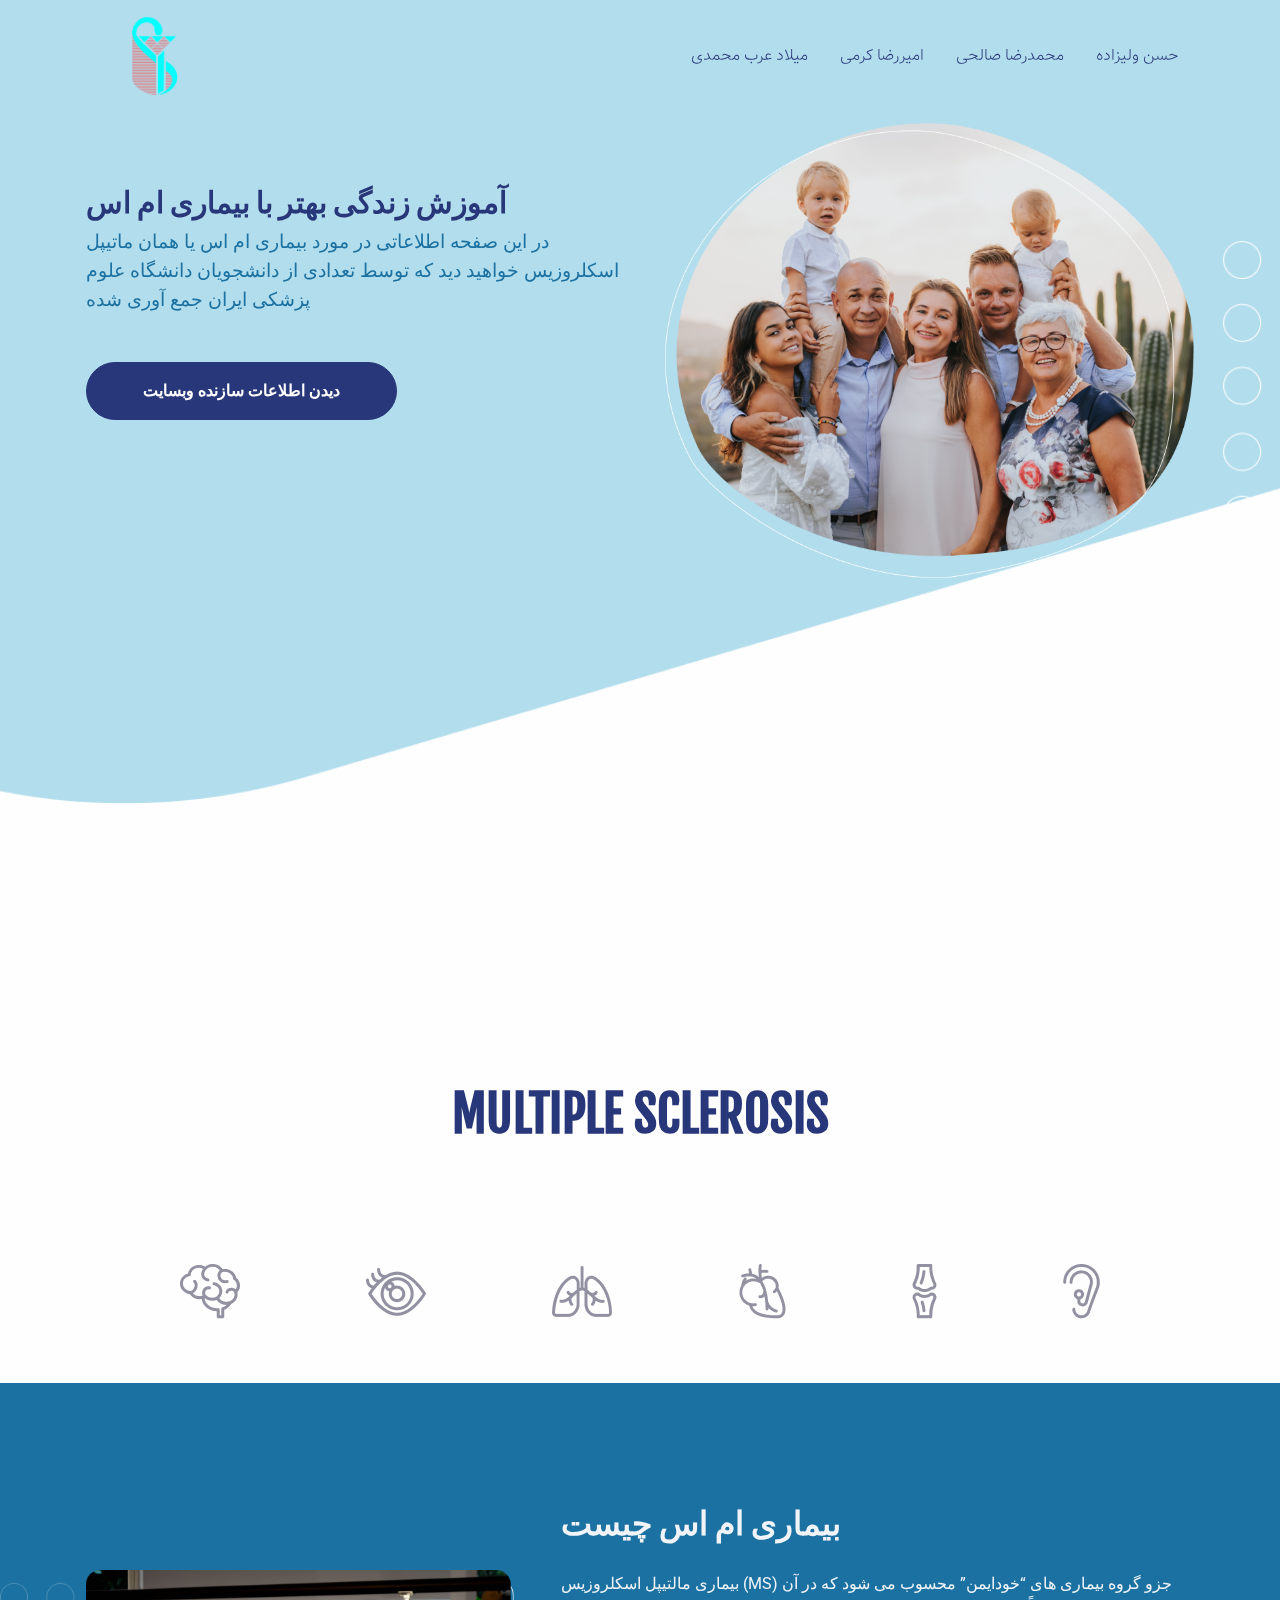
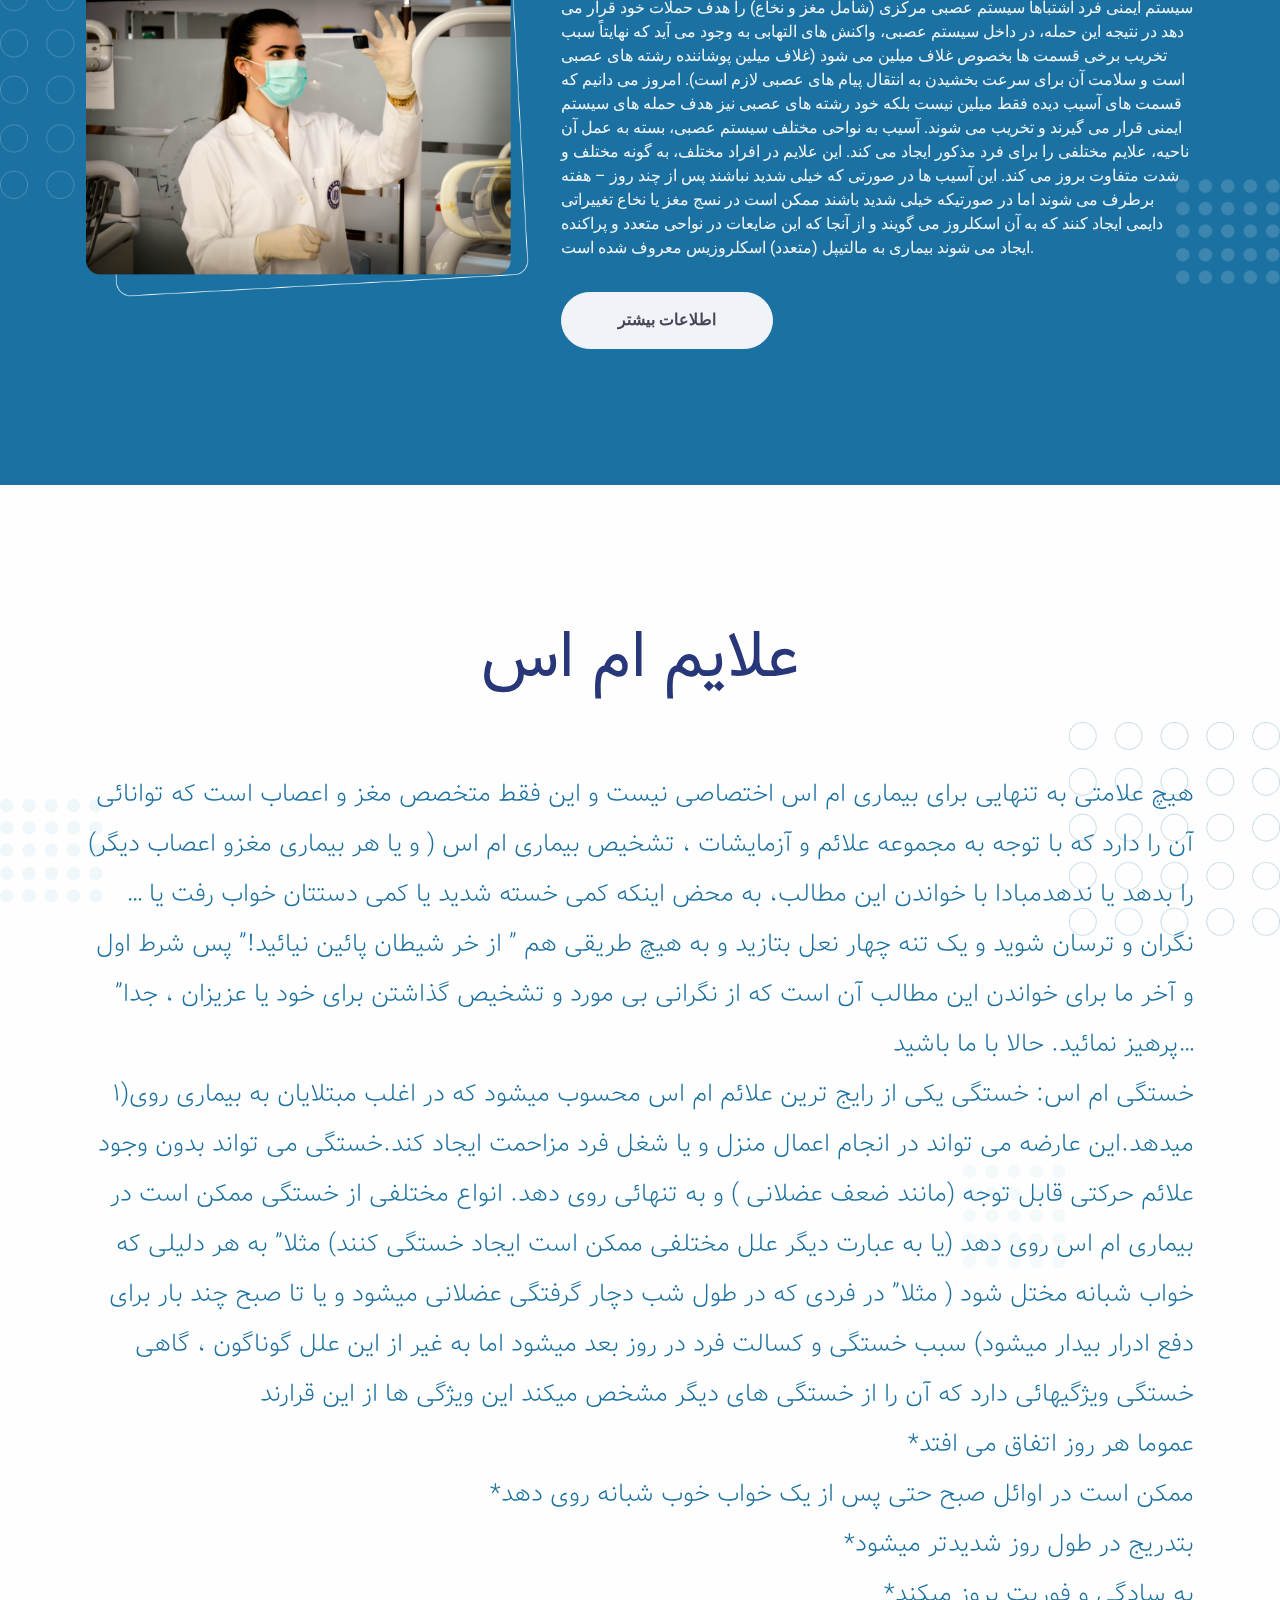
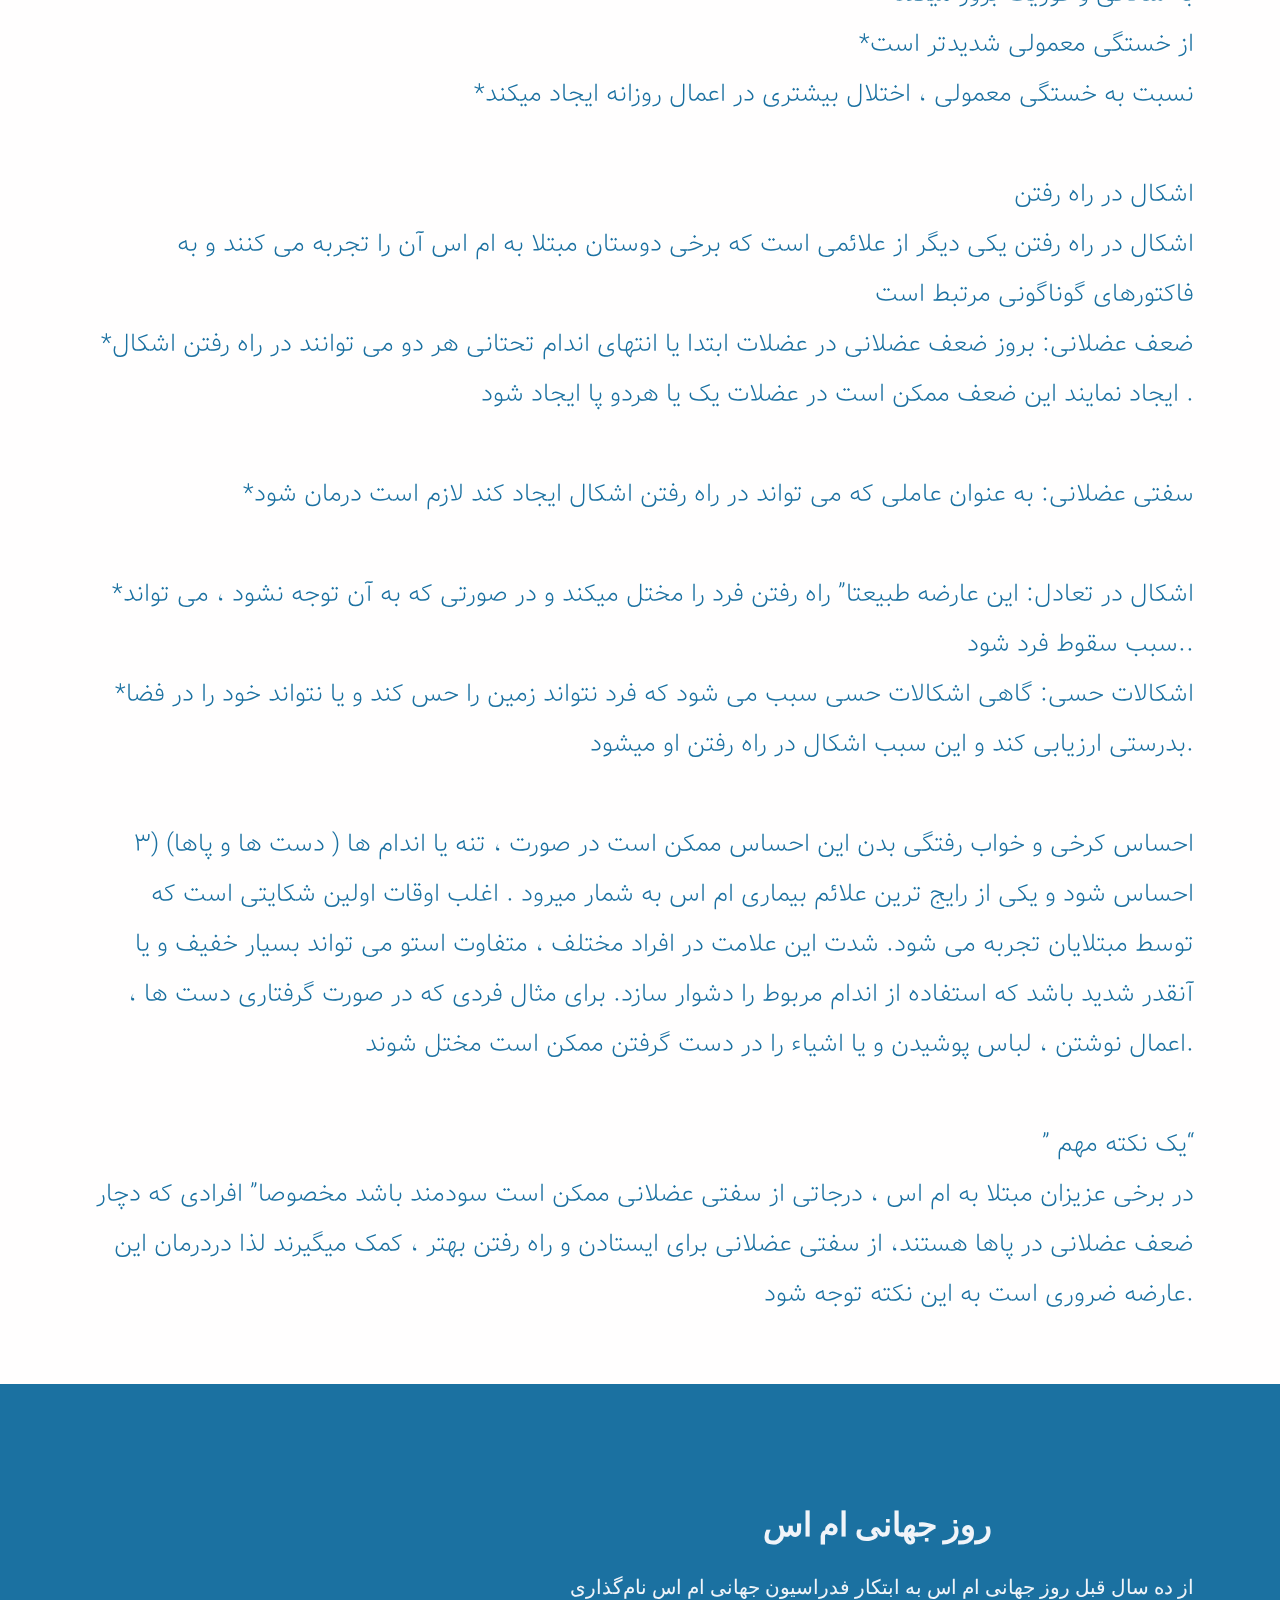
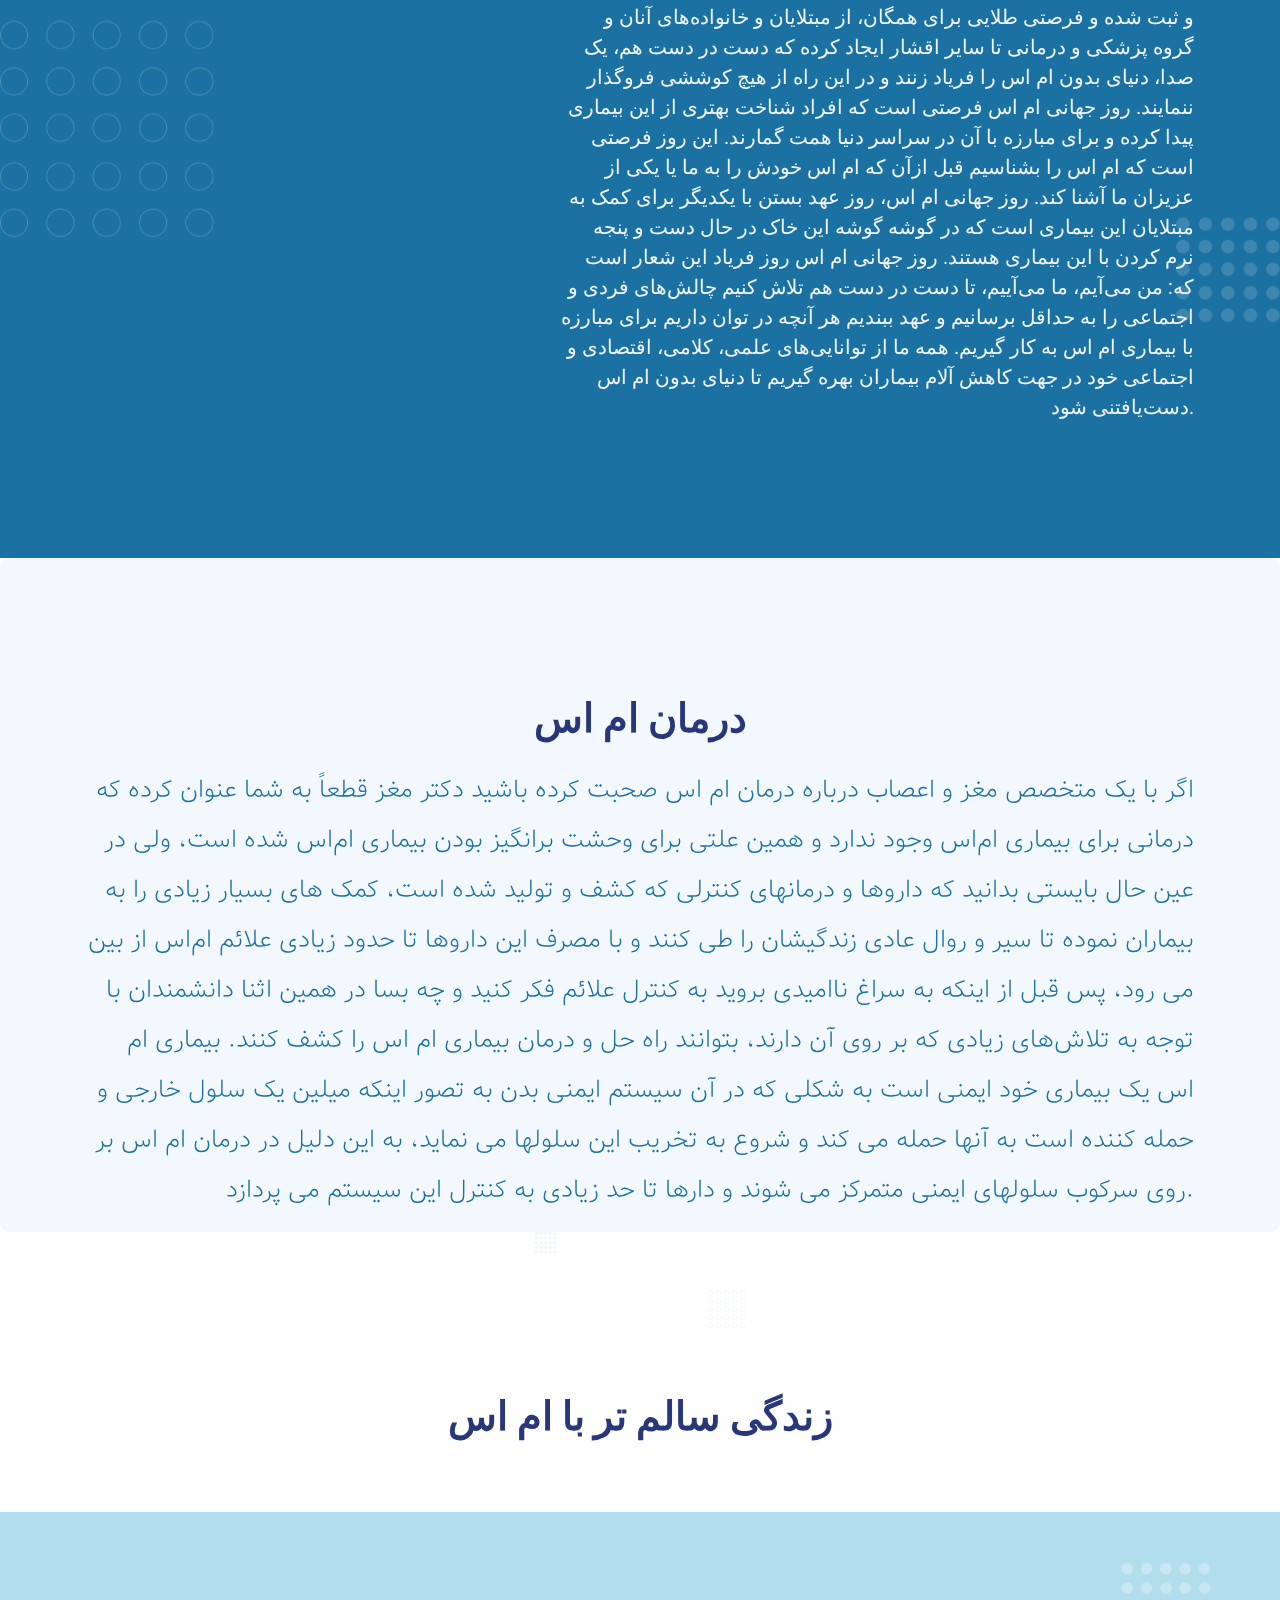
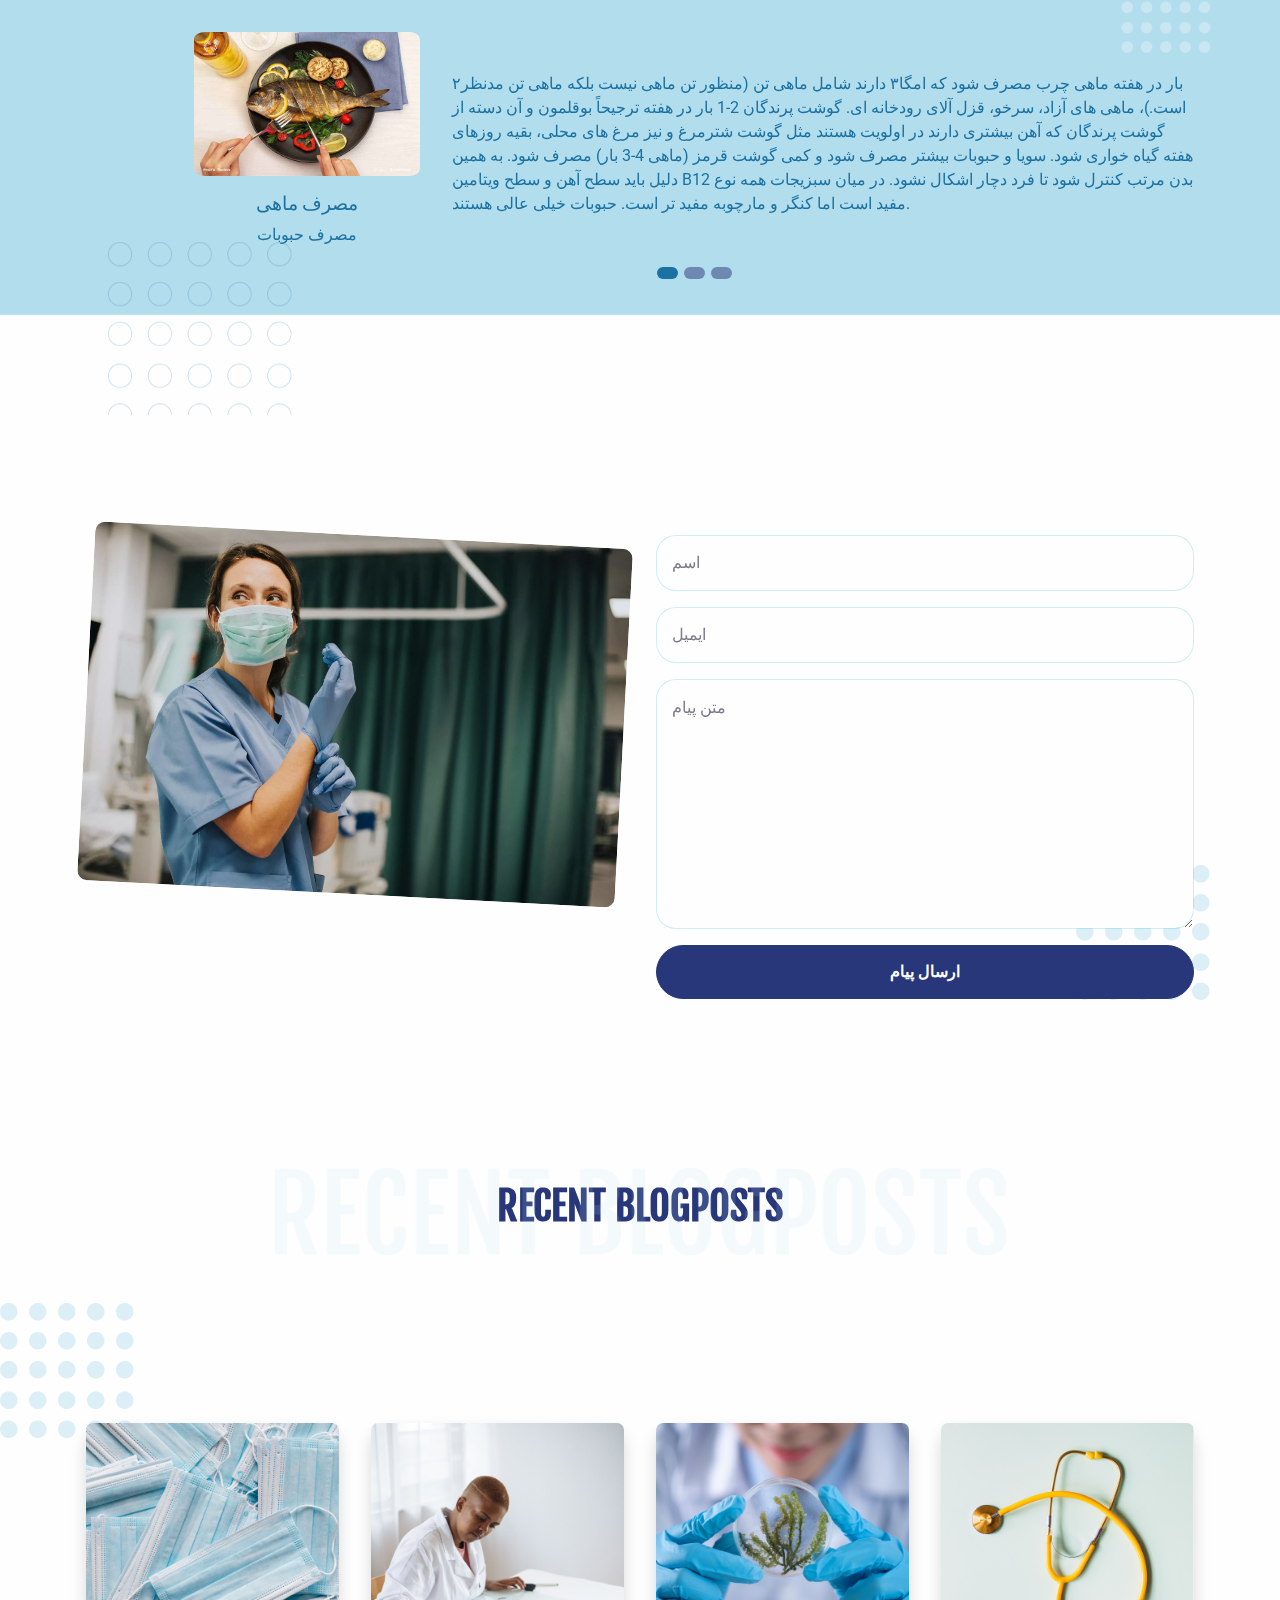
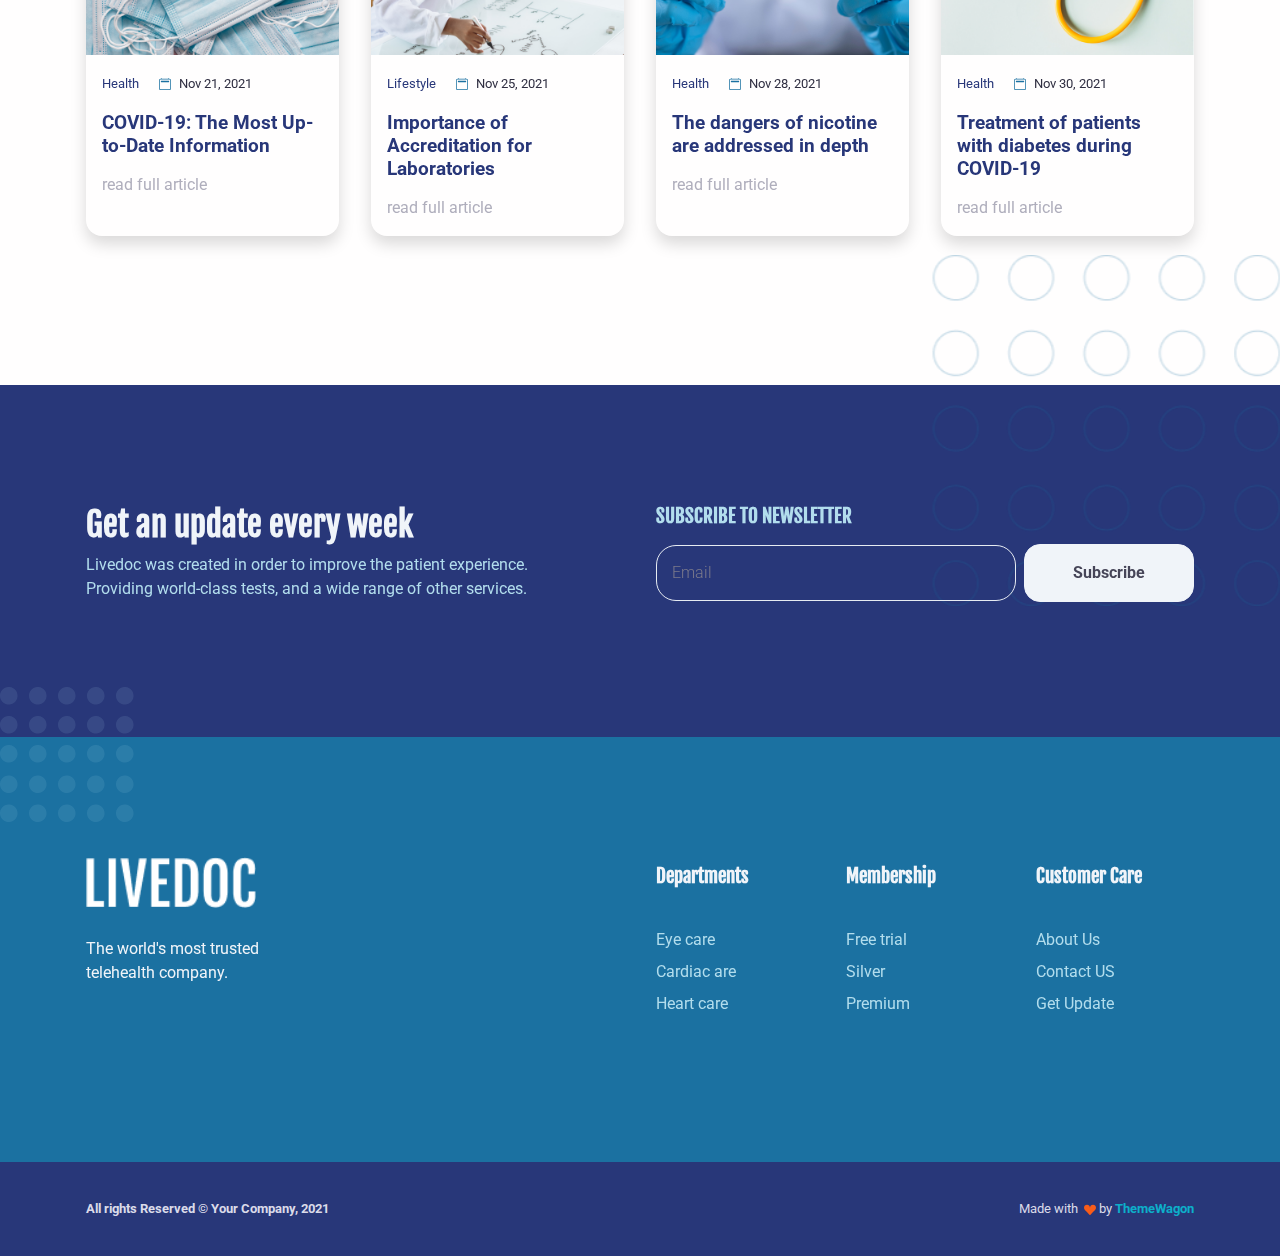
==== commit 7cd9f2de: "20 aban" ====
--- a/index.html
+++ b/index.html
@@ -42,11 +42,10 @@
   <main class="main" id="top">
     <nav class="navbar navbar-expand-lg navbar-light fixed-top py-3 d-block"
       data-navbar-on-scroll="data-navbar-on-scroll">
-      <div class="container"><a class="navbar-brand" href="index.html"><img src="./public/assets/img/IUMS-logo.png" width="118"
-            alt="logo" /></a>
-        <button class="navbar-toggler" type="button" data-bs-toggle="collapse" data-bs-target="#navbarSupportedContent"
-          aria-controls="navbarSupportedContent" aria-expanded="false" aria-label="Toggle navigation"><span
-            class="navbar-toggler-icon"> </span></button>
+      <div class="container"><div class="iums-logo"></div>
+       <div class="iums-students">
+        
+       </div>
         <div class="collapse navbar-collapse border-top border-lg-0 mt-4 mt-lg-0" id="navbarSupportedContent">
           <ul class="navbar-nav ms-auto pt-2 pt-lg-0 font-base ul__top-menu">
             <li class="nav-item px-2"><a class="nav-link" aria-current="page" href="#about">میلاد عرب محمدی</a></li>
@@ -71,7 +70,7 @@
             <p class="fs-1 mb-5">در این صفحه اطلاعاتی در مورد بیماری ام اس
               یا همان ماتیپل اسکلروزیس خواهید دید
               که توسط تعدادی
-              از دانشجویان دانشگاه علوم پزشکی ایران حمع آوری شده </p><a class="btn btn-lg btn-primary rounded-pill"
+              از دانشجویان دانشگاه علوم پزشکی ایران جمع آوری شده </p><a class="btn btn-lg btn-primary rounded-pill"
               href="https://transit-project.pages.dev/" role="button">دیدن اطلاعات سازنده وبسایت</a>
           </div>
         </div>
--- a/public/assets/css/theme.css
+++ b/public/assets/css/theme.css
@@ -18530,6 +18530,20 @@
 
 /*# sourceMappingURL=theme.css.map */
 
+.iums-logo{
+  width: 8rem;
+  height: 5rem;
+  background: url(../img/IUMS-logo.png) center center no-repeat;
+  background-size: contain;
+}
+
+@media only screen and (max-width:768px){
+  .iums-logo{
+    height: 3rem;
+    flex-grow: 1;
+  }
+
+}
 
 .teach-header-title{
   font-size:  30px;
@@ -18551,7 +18565,7 @@
 .ms-cure{
   background-color: #f3f8ff;
   border-radius: 10px;
-  width: 97vw;
+  width: 100%;
   margin: auto;
 }
 .text__header{
@@ -18585,4 +18599,7 @@
 .nurse-contact-pic{
   border-radius: 10px;
   transform: rotate(3deg);
+}
+li{
+  list-style-type: none ;
 }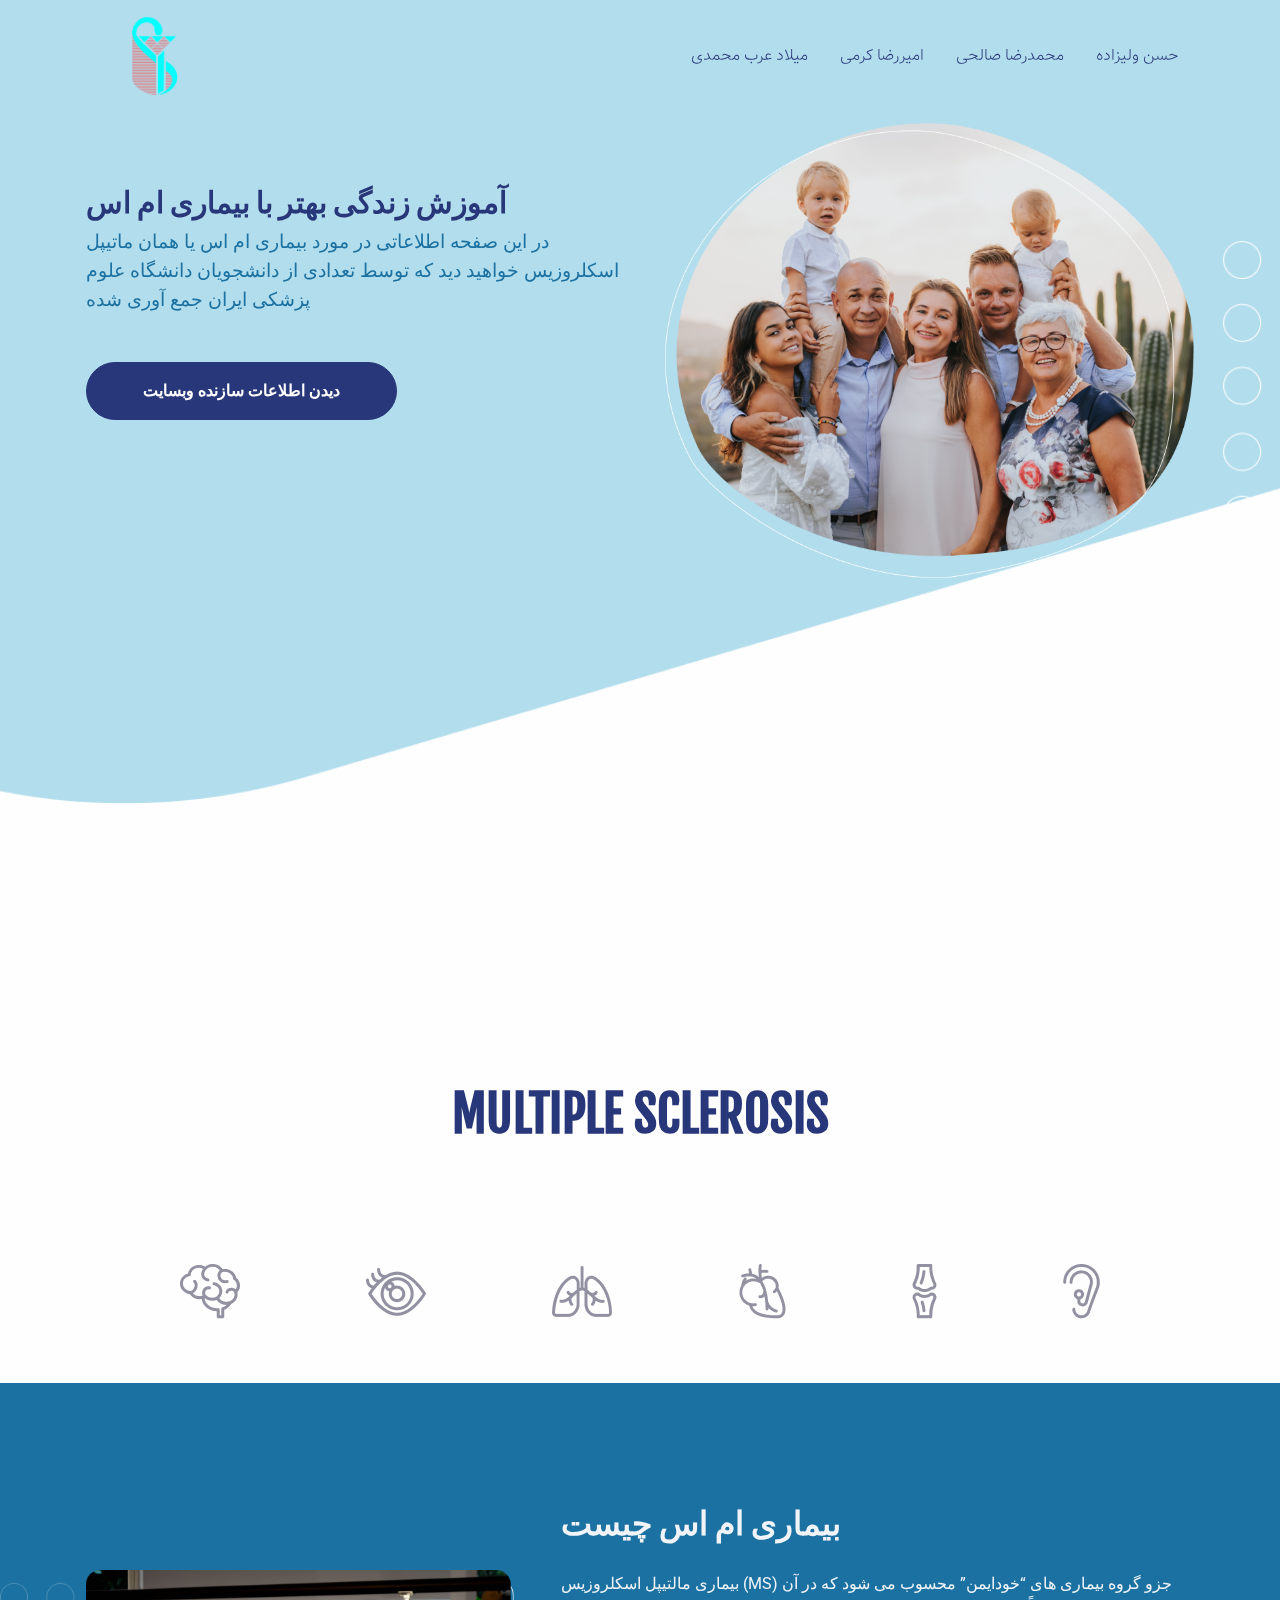
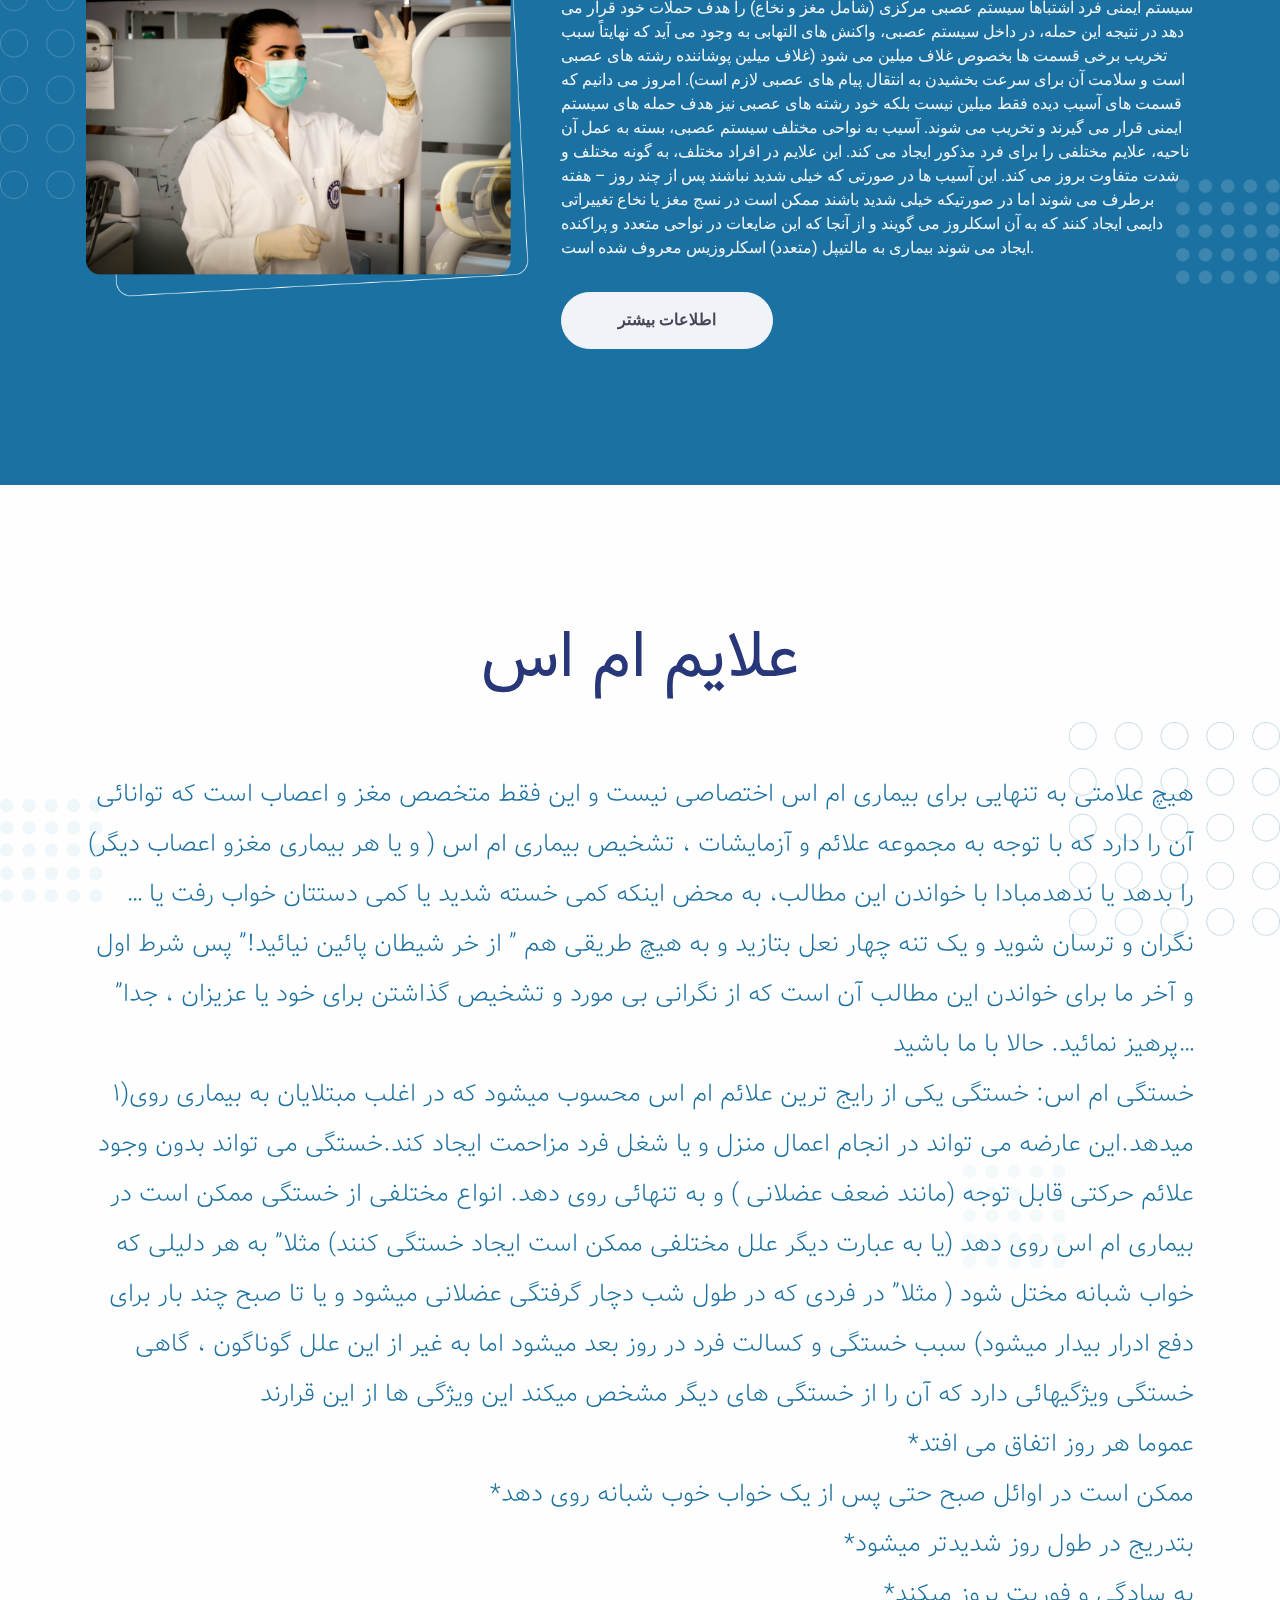
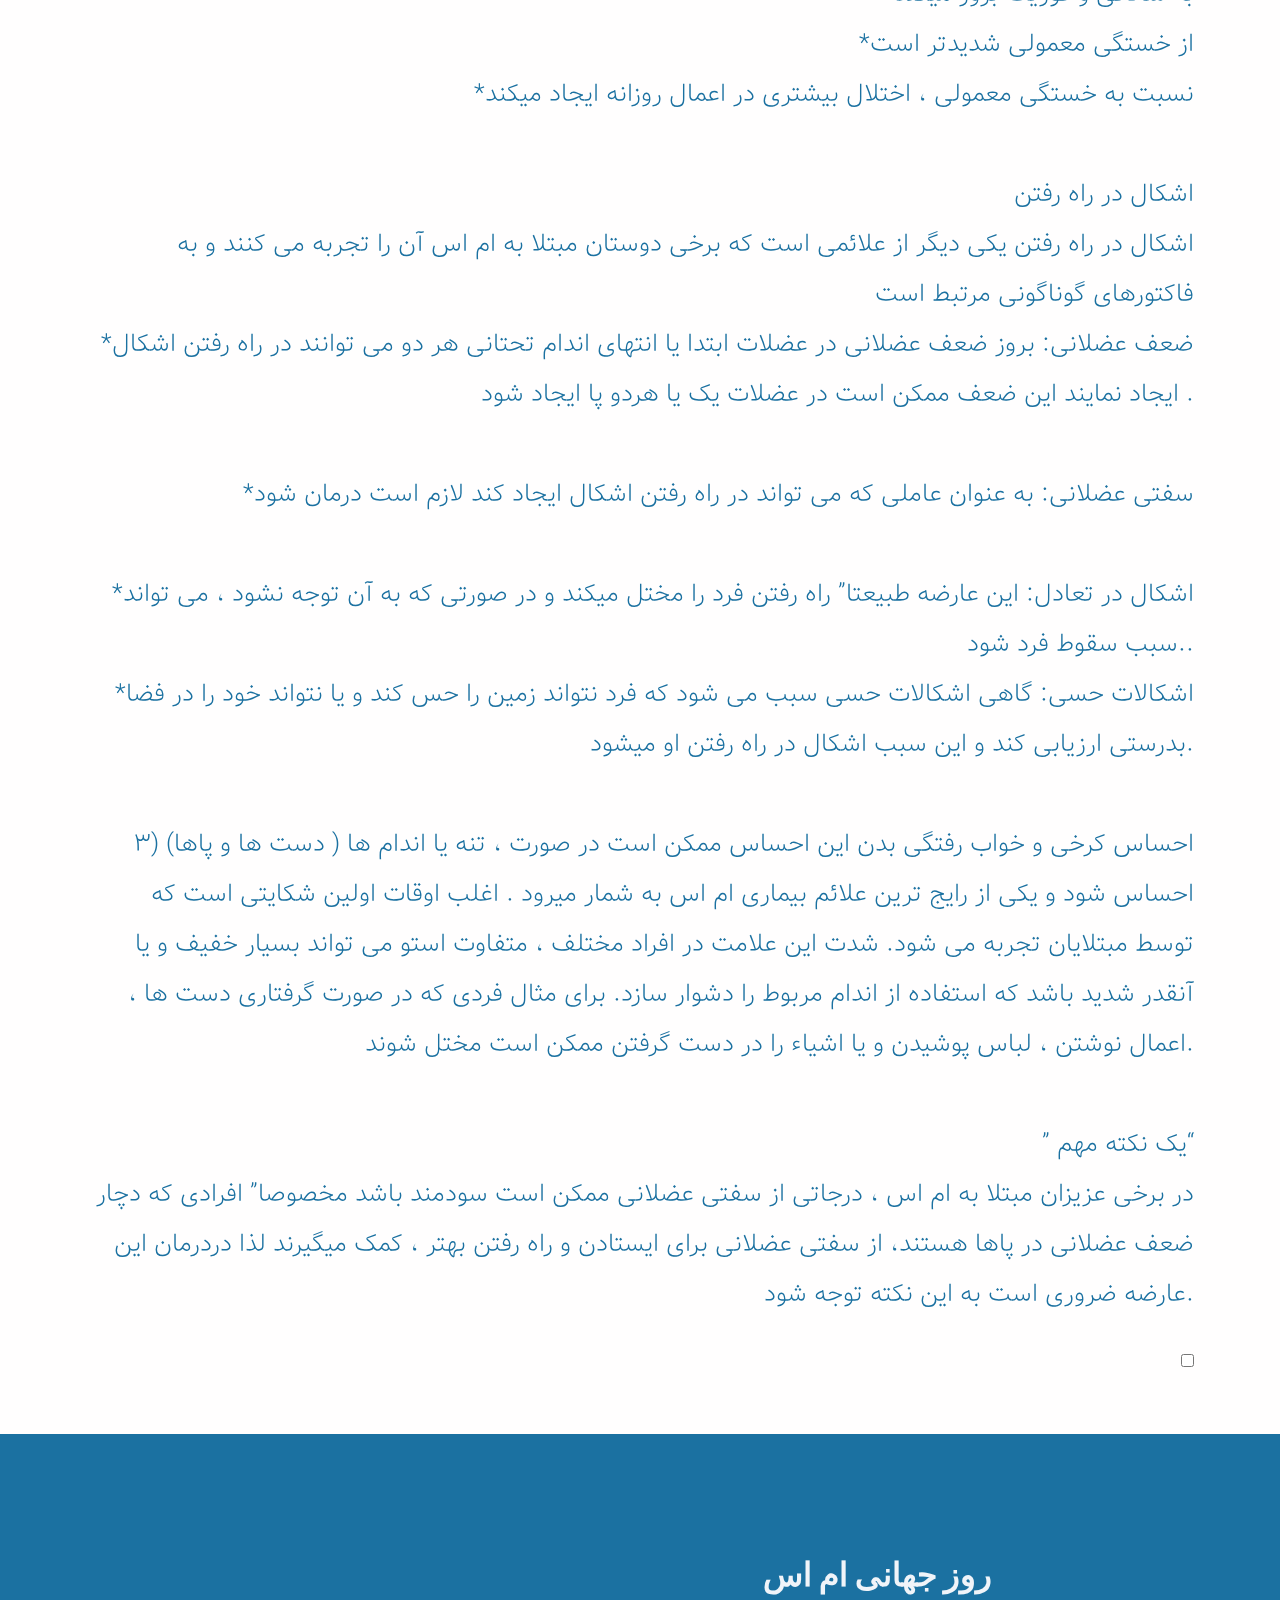
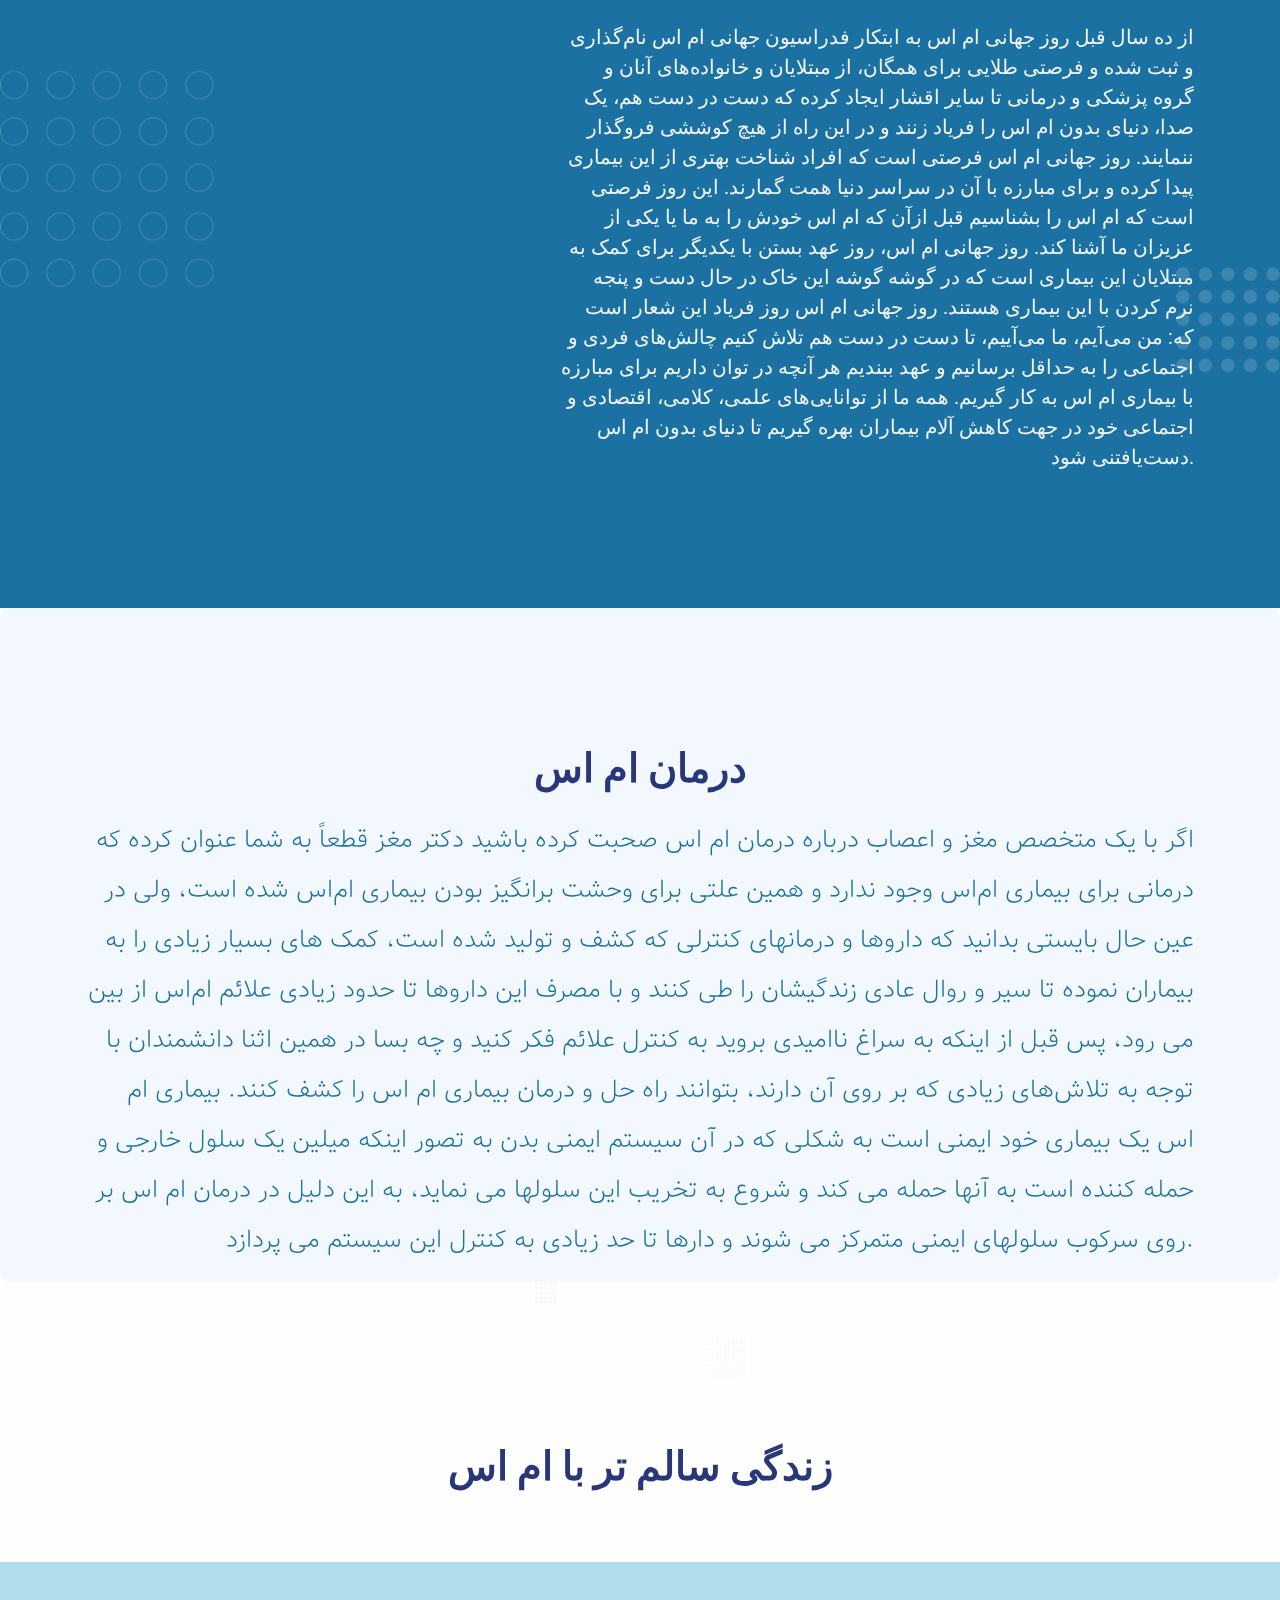
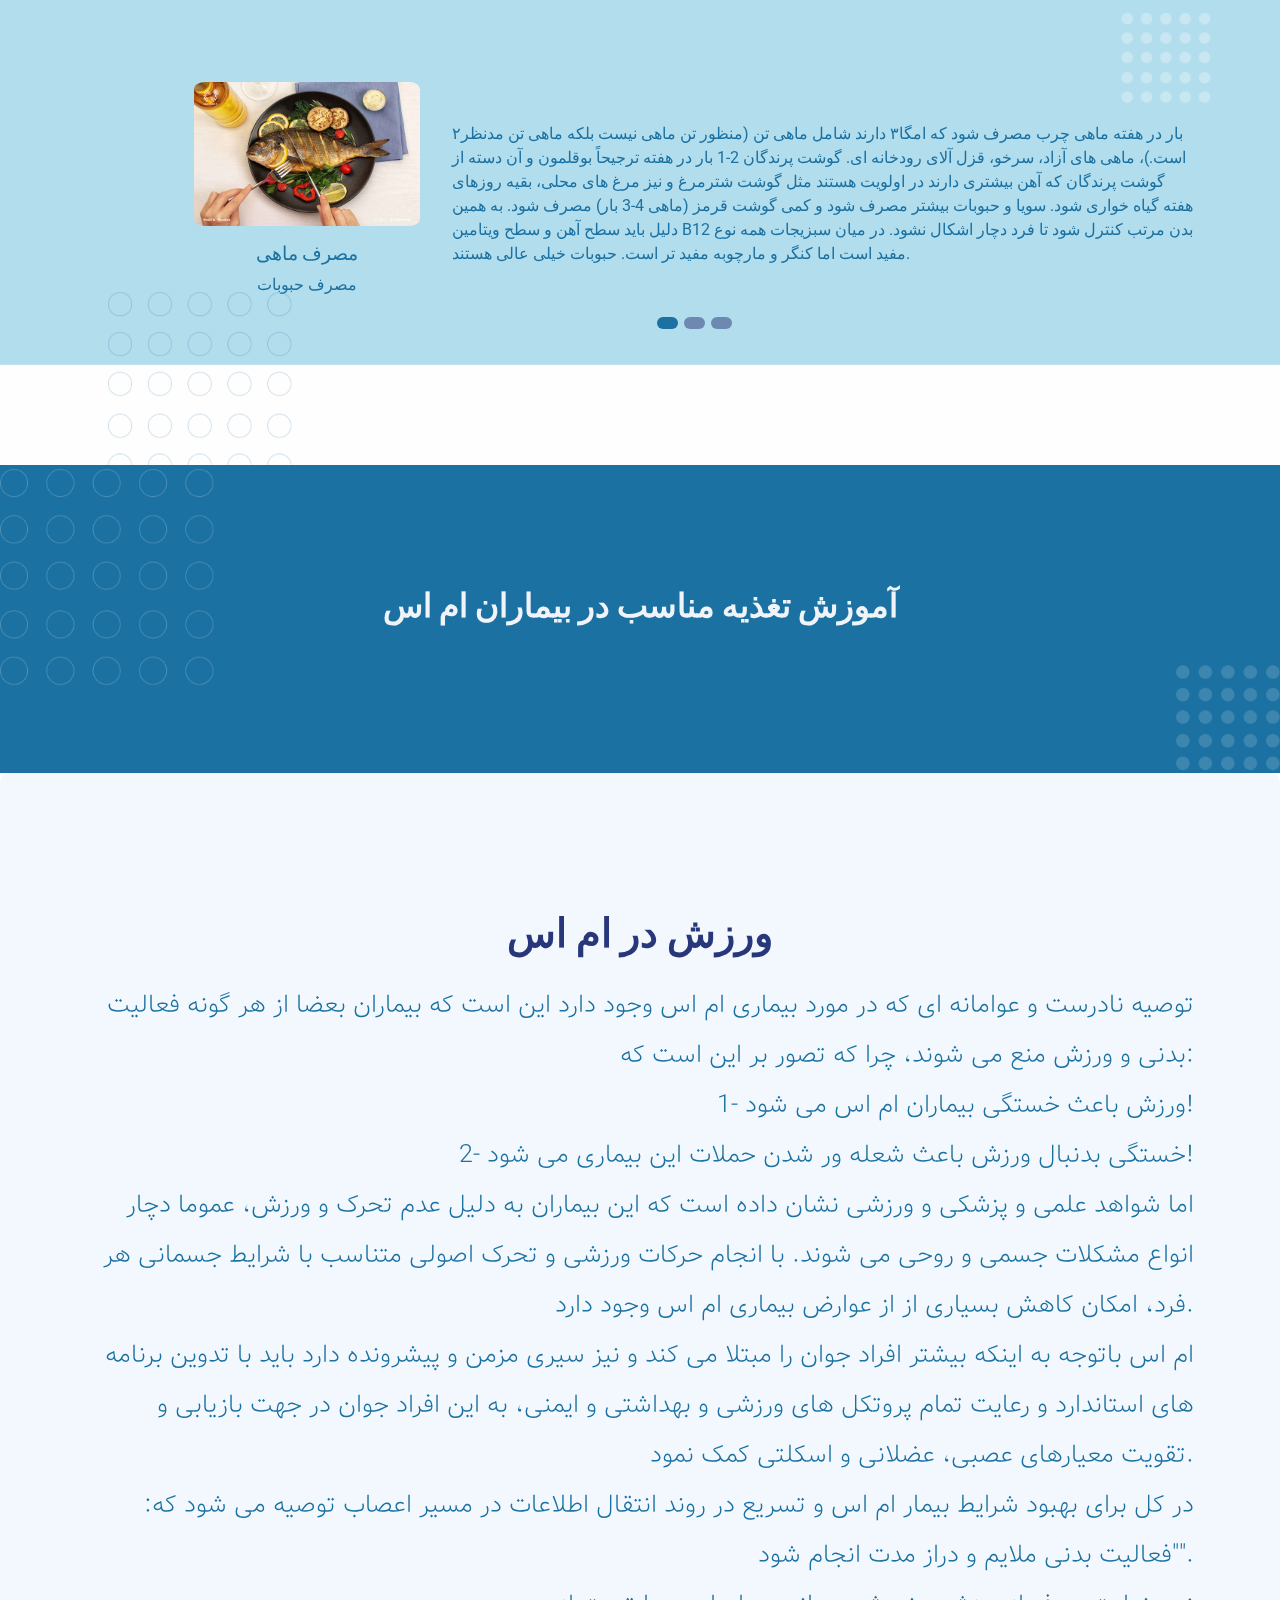
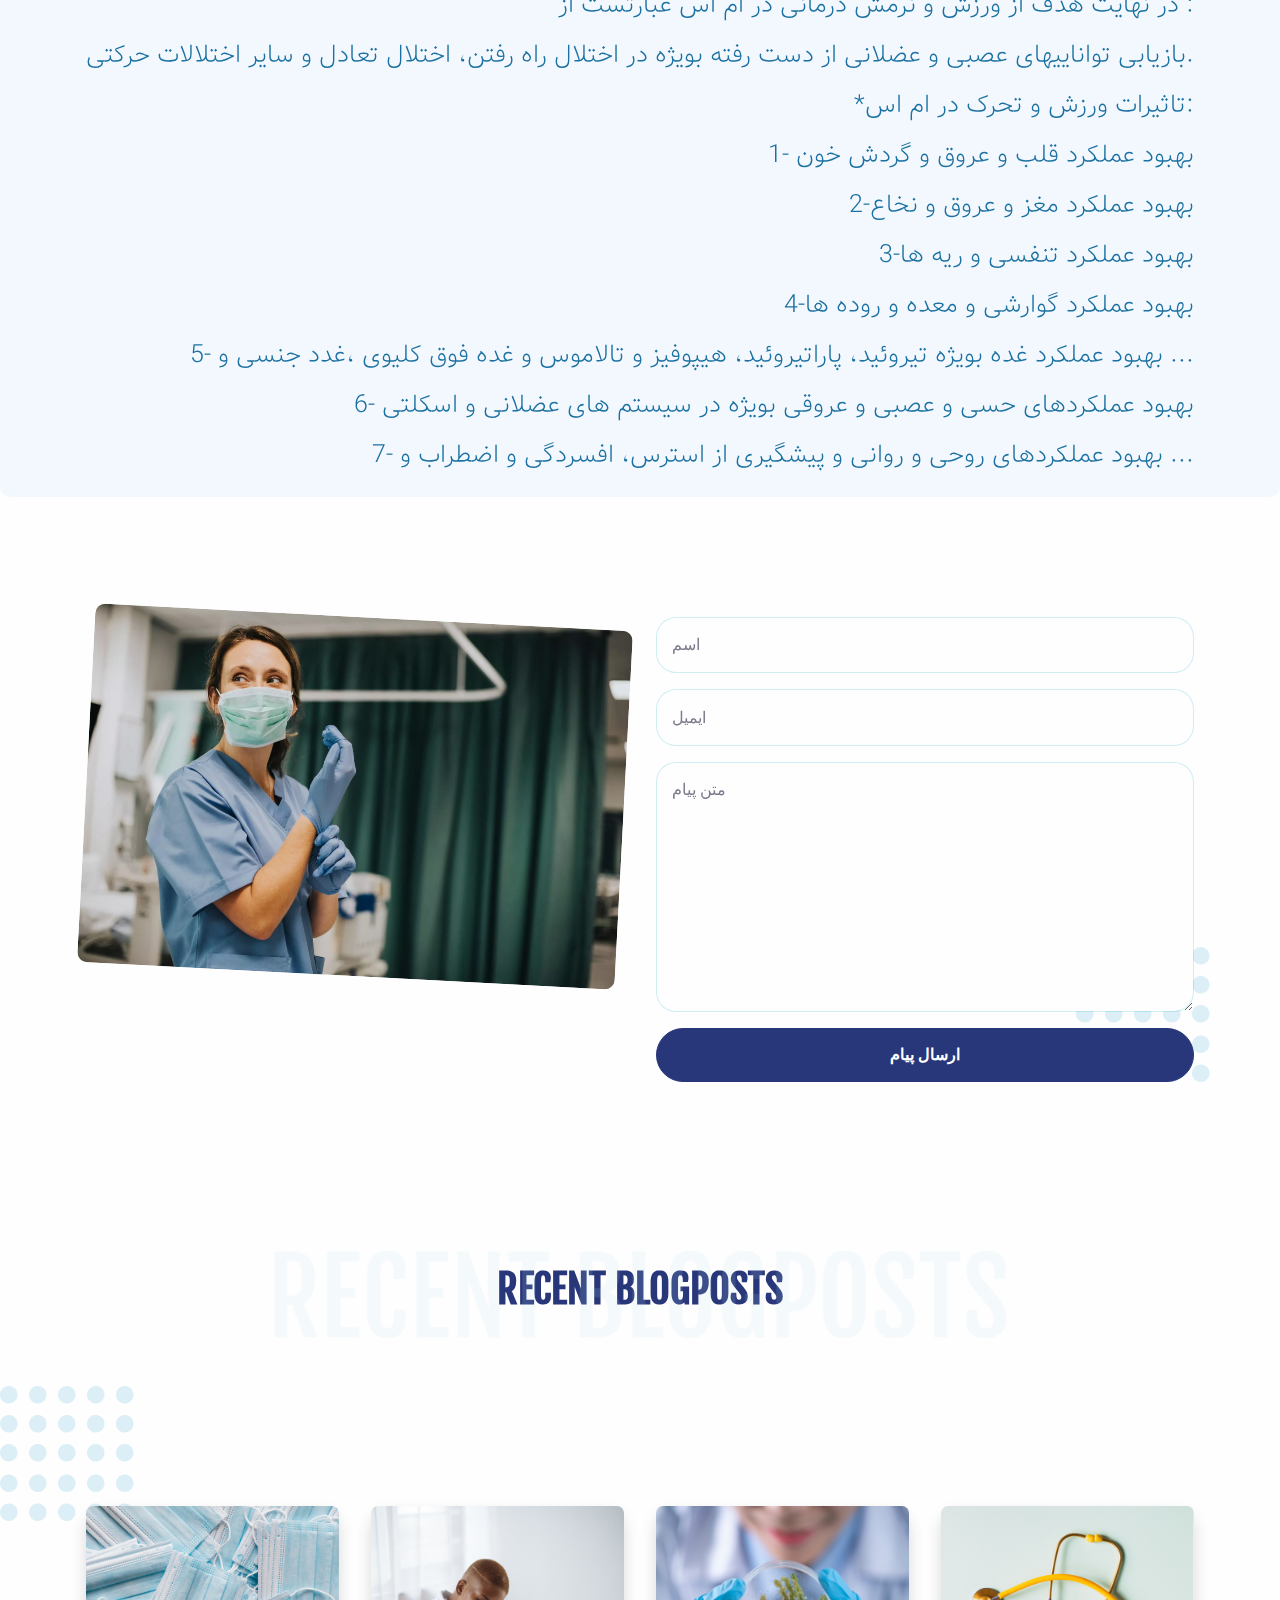
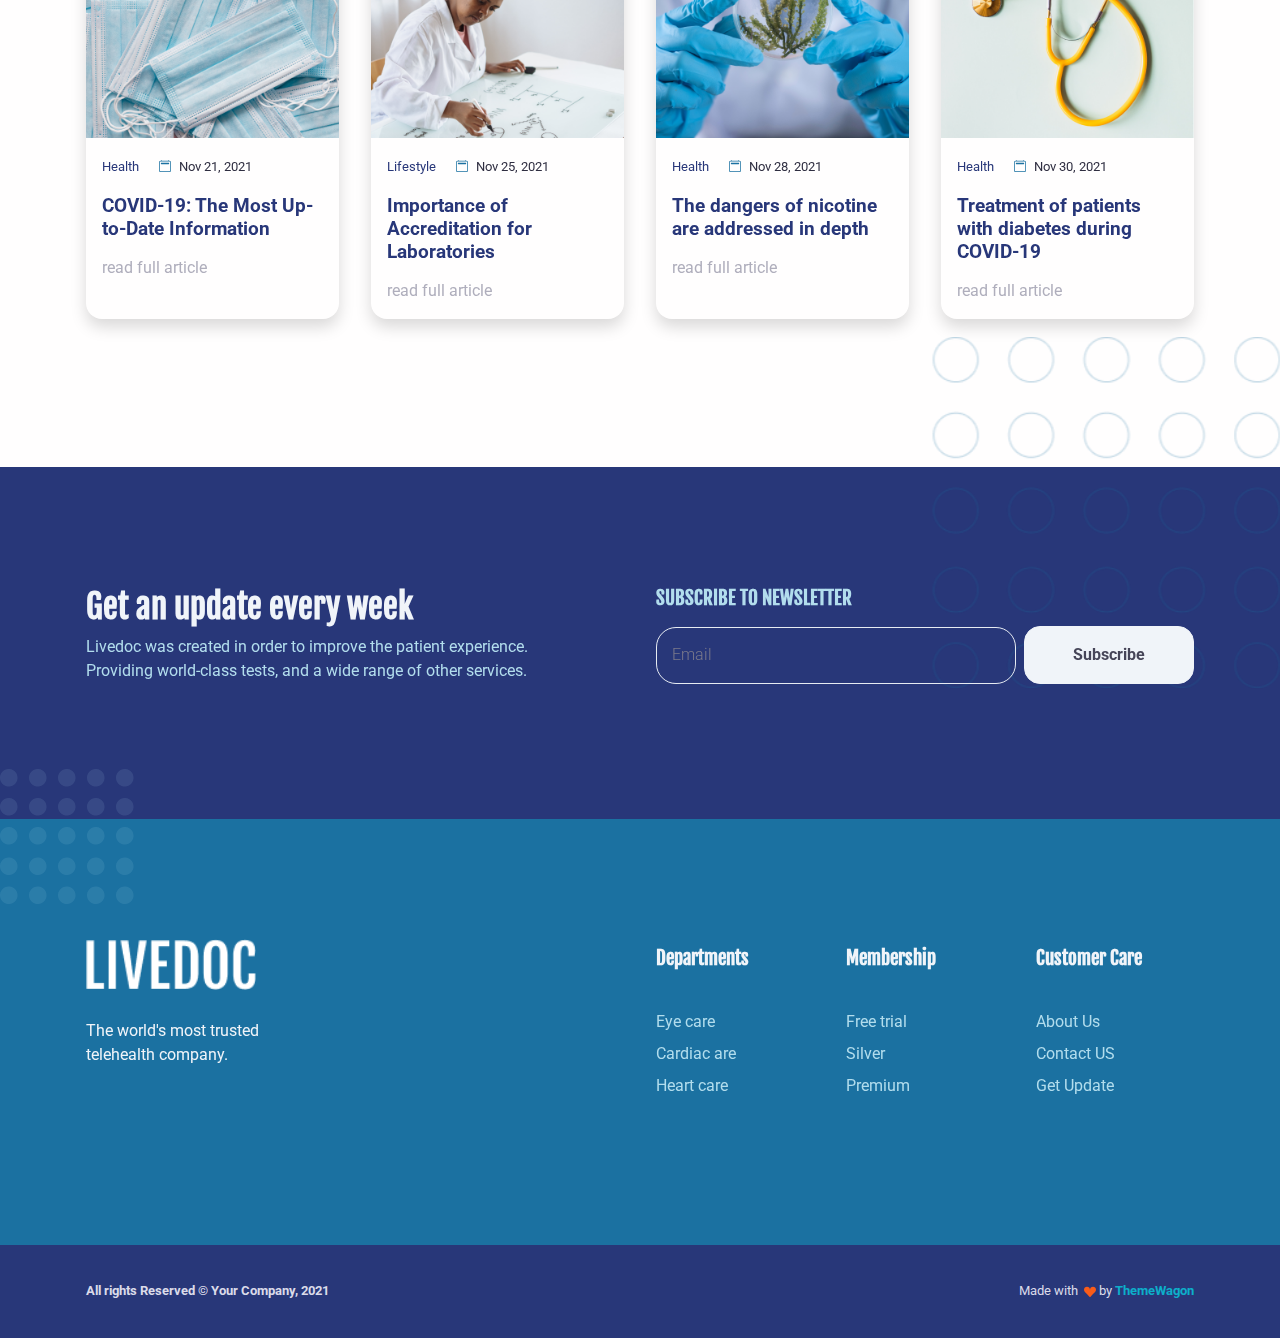
==== commit e9d18a53: "22 aban done 1" ====
--- a/index.html
+++ b/index.html
@@ -42,10 +42,11 @@
   <main class="main" id="top">
     <nav class="navbar navbar-expand-lg navbar-light fixed-top py-3 d-block"
       data-navbar-on-scroll="data-navbar-on-scroll">
-      <div class="container"><div class="iums-logo"></div>
-       <div class="iums-students">
-        
-       </div>
+      <div class="container">
+        <div class="iums-logo"></div>
+        <div class="iums-students">
+
+        </div>
         <div class="collapse navbar-collapse border-top border-lg-0 mt-4 mt-lg-0" id="navbarSupportedContent">
           <ul class="navbar-nav ms-auto pt-2 pt-lg-0 font-base ul__top-menu">
             <li class="nav-item px-2"><a class="nav-link" aria-current="page" href="#about">میلاد عرب محمدی</a></li>
@@ -178,7 +179,8 @@
 
       <div class="container">
         <div class="row align-items-center">
-          <div class="col-md-5 col-xxl-6"><img class="img-fluid" src="./public/assets/img/gallery/eye-care.png" alt="..." />
+          <div class="col-md-5 col-xxl-6"><img class="img-fluid" src="./public/assets/img/gallery/eye-care.png"
+              alt="..." />
           </div>
           <div class="col-md-7 col-xxl-6 text-center text-md-start">
             <h2 class="fw-bold text-light mb-4 mt-4 mt-lg-0">بیماری ام اس چیست </h2>
@@ -246,7 +248,8 @@
       <div class="container">
         <div class="row align-items-center">
           <div class="col-md-12 text-center text-md-start symptoms-ms">
-            <p>هیچ علامتی به تنهایی برای بیماری ام اس اختصاصی نیست و این فقط متخصص مغز و اعصاب است که توانائی آن را دارد
+            <p class="symptoms-par">هیچ علامتی به تنهایی برای بیماری ام اس اختصاصی نیست و این فقط متخصص مغز و اعصاب است
+              که توانائی آن را دارد
               که با توجه به مجموعه علائم و آزمایشات ،
 
               تشخیص بیماری ام اس ( و یا هر بیماری مغزو اعصاب دیگر) را بدهد یا ندهدمبادا با خواندن این مطالب، به محض
@@ -342,10 +345,12 @@
 
             </p>
 
-          </div>
-        </div>
-      </div>
-    </section>
+            <input class="see-more" type="checkbox" name="" id="">
+          </div>
+        </div>
+      </div>
+    </section>
+
     <section class="bg-secondary">
       <div class="bg-holder"
         style="background-image:url(./public/assets/img/gallery/bg-eye-care.png);background-position:center;background-size:contain;">
@@ -488,8 +493,8 @@
               </div>
               <div class="carousel-item" data-bs-interval="2000">
                 <div class="row h-100">
-                  <div class="col-sm-3 text-center"><img class=" know__logo" src="./public/assets/img/gallery/water-logo.webp"
-                      width="100" alt="" />
+                  <div class="col-sm-3 text-center"><img class=" know__logo"
+                      src="./public/assets/img/gallery/water-logo.webp" width="100" alt="" />
                     <h5 class="mt-3 fw-medium text-secondary">مایعات</h5>
                     <p class="fw-normal mb-0">رعایت تعادل</p>
                   </div>
@@ -521,8 +526,8 @@
               </div>
               <div class="carousel-item">
                 <div class="row h-100">
-                  <div class="col-sm-3 text-center"><img class=" know__logo" src="./public/assets/img/gallery/salt-logo.jpg"
-                      width="100" alt="" />
+                  <div class="col-sm-3 text-center"><img class=" know__logo"
+                      src="./public/assets/img/gallery/salt-logo.jpg" width="100" alt="" />
                     <h5 class="mt-3 fw-medium text-secondary">نمک</h5>
                     <p class="fw-normal mb-0">غذاهای پرچرب</p>
                   </div>
@@ -563,6 +568,108 @@
       </div>
     </section>
 
+    <section class="bg-secondary">
+      <div class="bg-holder"
+        style="background-image:url(./public/assets/img/gallery/bg-eye-care.png);background-position:center;background-size:contain;">
+      </div>
+      <!--/.bg-holder-->
+      <!-- food part -->
+      <div class="container">
+        <div class="row align-items-center">
+          <h2 class="fw-bold text-light mb-4 mt-4 mt-lg-0 ms__day-header">
+            آموزش تغذیه مناسب در بیماران ام اس
+          </h2>
+          <div class=" food__movie">
+            <div id="17438620311" class="food__movie-container">
+              <script type="text/JavaScript"
+                src="https://www.aparat.com/embed/lj0s4?data[rnddiv]=17438620311&data[responsive]=yes"></script>
+            </div>
+
+          </div>
+    </section>
+
+
+    <!-- ============================================-->
+    <!-- <section> begin ============================-->
+    <section class="pb-0 ms-cure">
+
+      <div class="container">
+        <div class="row">
+          <div class="col-12 py-3">
+
+            <!--/.bg-holder-->
+
+            <h1 class="text-center">
+              ورزش در ام اس
+            </h1>
+          </div>
+          <p class="symptoms-ms">
+
+            توصیه نادرست و عوامانه ای که در مورد بیماری ام اس وجود دارد این است که بیماران بعضا از هر گونه فعالیت بدنی و
+            ورزش منع می شوند، چرا که تصور بر این است که:
+            <br>
+
+            1- ورزش باعث خستگی بیماران ام اس می شود!
+            <br>
+            2- خستگی بدنبال ورزش باعث شعله ور شدن حملات این بیماری می شود!
+            <br>
+            اما شواهد علمی و پزشکی و ورزشی نشان داده است که این بیماران به دلیل عدم تحرک و ورزش، عموما دچار انواع مشکلات
+            جسمی و روحی می شوند. با انجام حرکات ورزشی و تحرک اصولی متناسب با شرایط جسمانی هر فرد، امکان کاهش بسیاری از
+            از عوارض بیماری ام اس وجود دارد.
+            <br>
+            ام اس باتوجه به اینکه بیشتر افراد جوان را مبتلا می کند و نیز سیری مزمن و پیشرونده دارد باید با تدوین برنامه
+            های استاندارد و رعایت تمام پروتکل های ورزشی و بهداشتی و ایمنی، به این افراد جوان در جهت بازیابی و تقویت
+            معیارهای عصبی، عضلانی و اسکلتی کمک نمود.
+            <br>
+            در کل برای بهبود شرایط بیمار ام اس و تسریع در روند انتقال اطلاعات در مسیر اعصاب توصیه می شود که: "فعالیت
+            بدنی ملایم و دراز مدت انجام شود".
+            <br>
+            در نهایت هدف از ورزش و نرمش درمانی در ام اس عبارتست از :
+            <br>
+            بازیابی تواناییهای عصبی و عضلانی از دست رفته بویژه در اختلال راه رفتن، اختلال تعادل و سایر اختلالات حرکتی.
+            <br>
+            *تاثیرات ورزش و تحرک در ام اس:
+            <br>
+            1- بهبود عملکرد قلب و عروق و گردش خون
+            <br>
+            2-بهبود عملکرد مغز و عروق و نخاع
+            <br>
+            3-بهبود عملکرد تنفسی و ریه ها
+            <br>
+            4-بهبود عملکرد گوارشی و معده و روده ها
+            <br>
+            5- بهبود عملکرد غده بویژه تیروئید، پاراتیروئید، هیپوفیز و تالاموس و غده فوق کلیوی ،غدد جنسی و ...
+            <br>
+            6- بهبود عملکردهای حسی و عصبی و عروقی بویژه در سیستم های عضلانی و اسکلتی
+            <br>
+            7- بهبود عملکردهای روحی و روانی و پیشگیری از استرس، افسردگی و اضطراب و ...
+          </p>
+        </div>
+
+      </div>
+      <!-- end of .container-->
+
+    </section>
+
+    <section class="bg-secondary exercise-section">
+      <div class="bg-holder"
+        style="background-image:url(./public/assets/img/gallery/bg-eye-care.png);background-position:center;background-size:contain;">
+      </div>
+      <!--/.bg-holder-->
+      <!-- food part -->
+      <div class="container">
+        <div class=" align-items-center">
+
+          <div class=" food__movie">
+            <div id="19287165503" class="food__movie-container">
+              <script type="text/JavaScript"
+                src="https://www.aparat.com/embed/vV4ie?data[rnddiv]=19287165503&data[responsive]=yes"></script>
+            </div>
+
+          </div>
+    </section>
+    <!-- <section> close ============================-->
+    <!-- ============================================-->
 
 
 
@@ -583,18 +690,20 @@
 
               <div class="col-md-12">
                 <label class="visually-hidden" for="inputName">اسم</label>
-                <input  name="name" class="form-control form-livedoc-control" id="inputName" type="text" placeholder="اسم" />
+                <input name="name" class="form-control form-livedoc-control" id="inputName" type="text"
+                  placeholder="اسم" />
               </div>
 
               <div class="col-md-12">
                 <label class="form-label visually-hidden" for="inputEmail">ایمیل</label>
-                <input   name="email"  class="form-control form-livedoc-control" id="inputEmail" type="email" placeholder="ایمیل" />
+                <input name="email" class="form-control form-livedoc-control" id="inputEmail" type="email"
+                  placeholder="ایمیل" />
               </div>
 
               <div class="col-md-12">
                 <label class="form-label visually-hidden" for="validationTextarea">متن پیام</label>
-                <textarea   name="message"  class="form-control form-livedoc-control" id="validationTextarea" placeholder="متن پیام"
-                  style="height: 250px;" required="required"></textarea>
+                <textarea name="message" class="form-control form-livedoc-control" id="validationTextarea"
+                  placeholder="متن پیام" style="height: 250px;" required="required"></textarea>
               </div>
 
               <div class="col-12">
--- a/public/assets/css/theme.css
+++ b/public/assets/css/theme.css
@@ -18602,4 +18602,34 @@
 }
 li{
   list-style-type: none ;
+}
+
+
+/* .symptoms-par{
+  overflow: hidden;
+  height: 30rem;
+}
+.see-more:checked .symptoms-par{
+height: 100%;
+} */
+.food__movie{
+  display: flex;
+  justify-content: center;
+  align-items: center;
+}
+.food__movie-container{
+width: 70%;
+}
+.food__movie{
+  border-radius: 10px;
+  overflow: hidden;
+}
+.food-outer {
+display: flex;
+align-items: center;
+justify-content: center;
+}
+.exercise-section{
+  padding: 0;
+background-color: #f3f8ff!important;
 }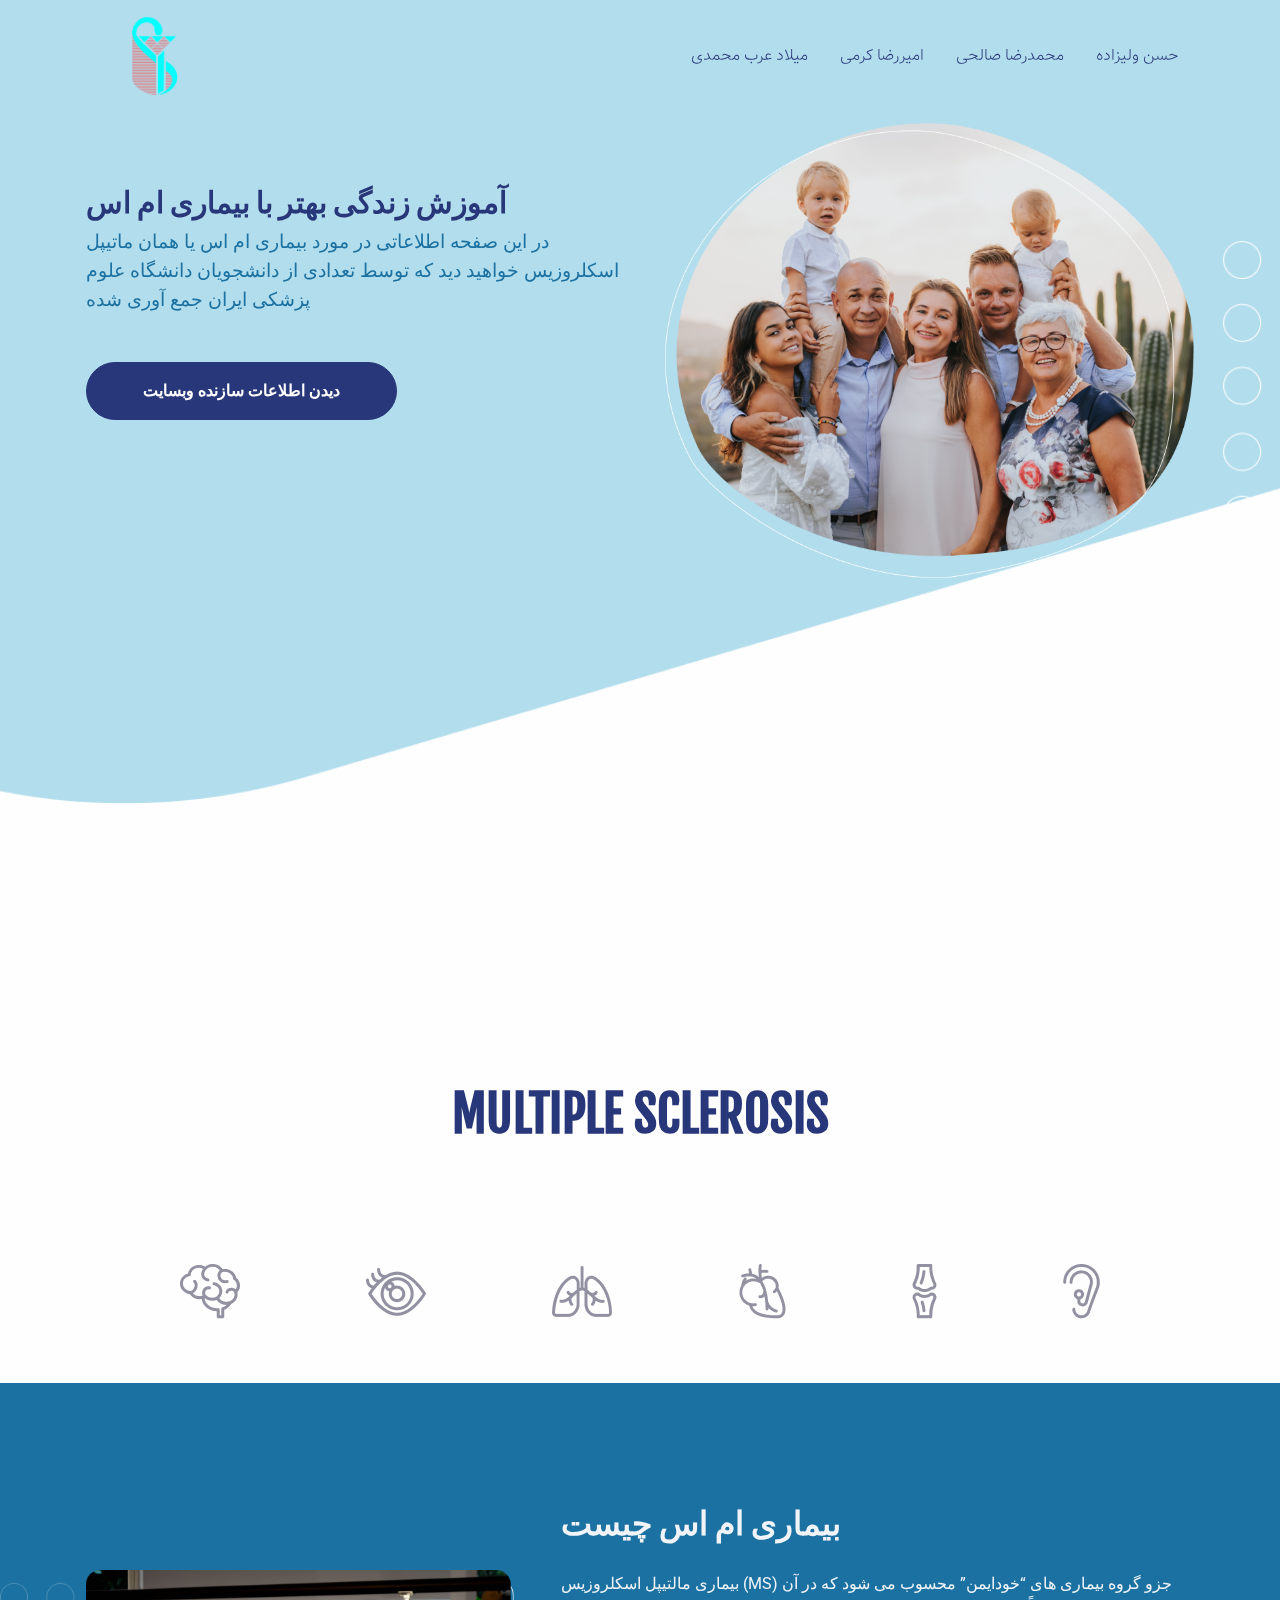
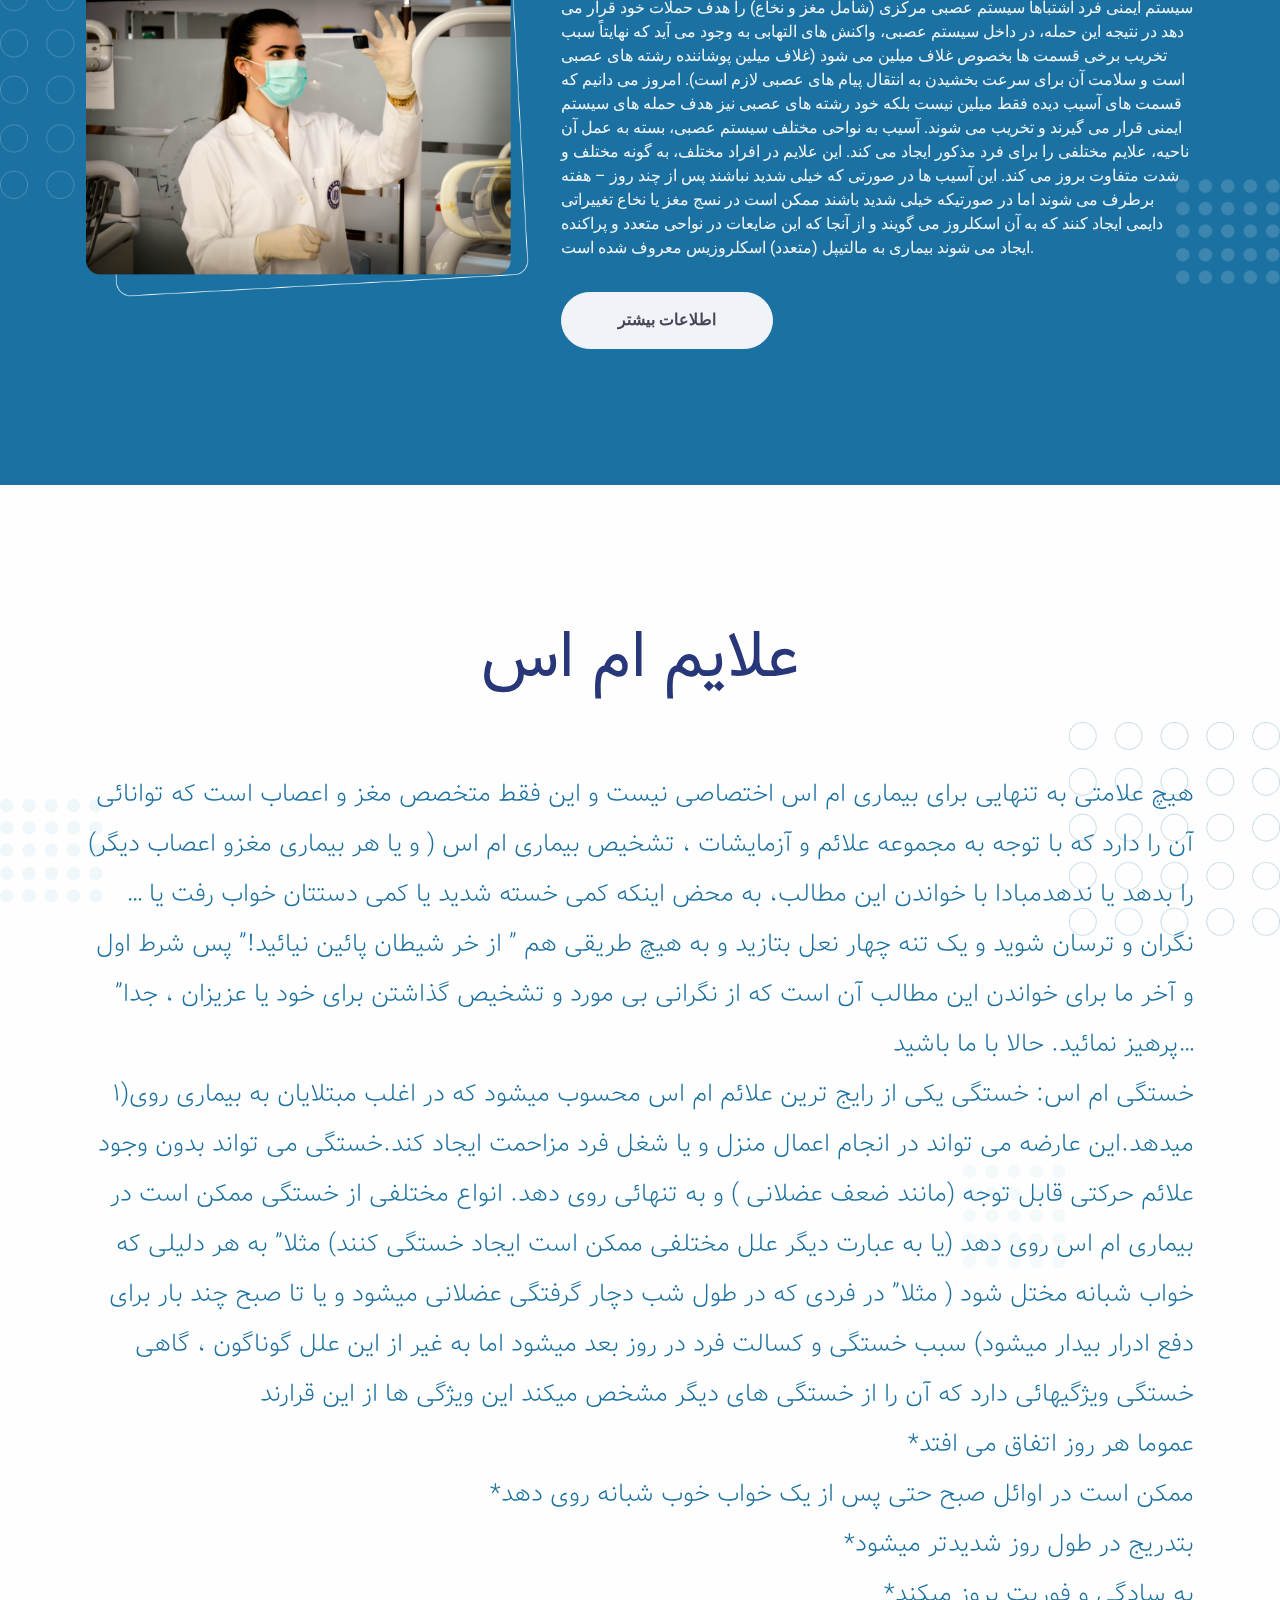
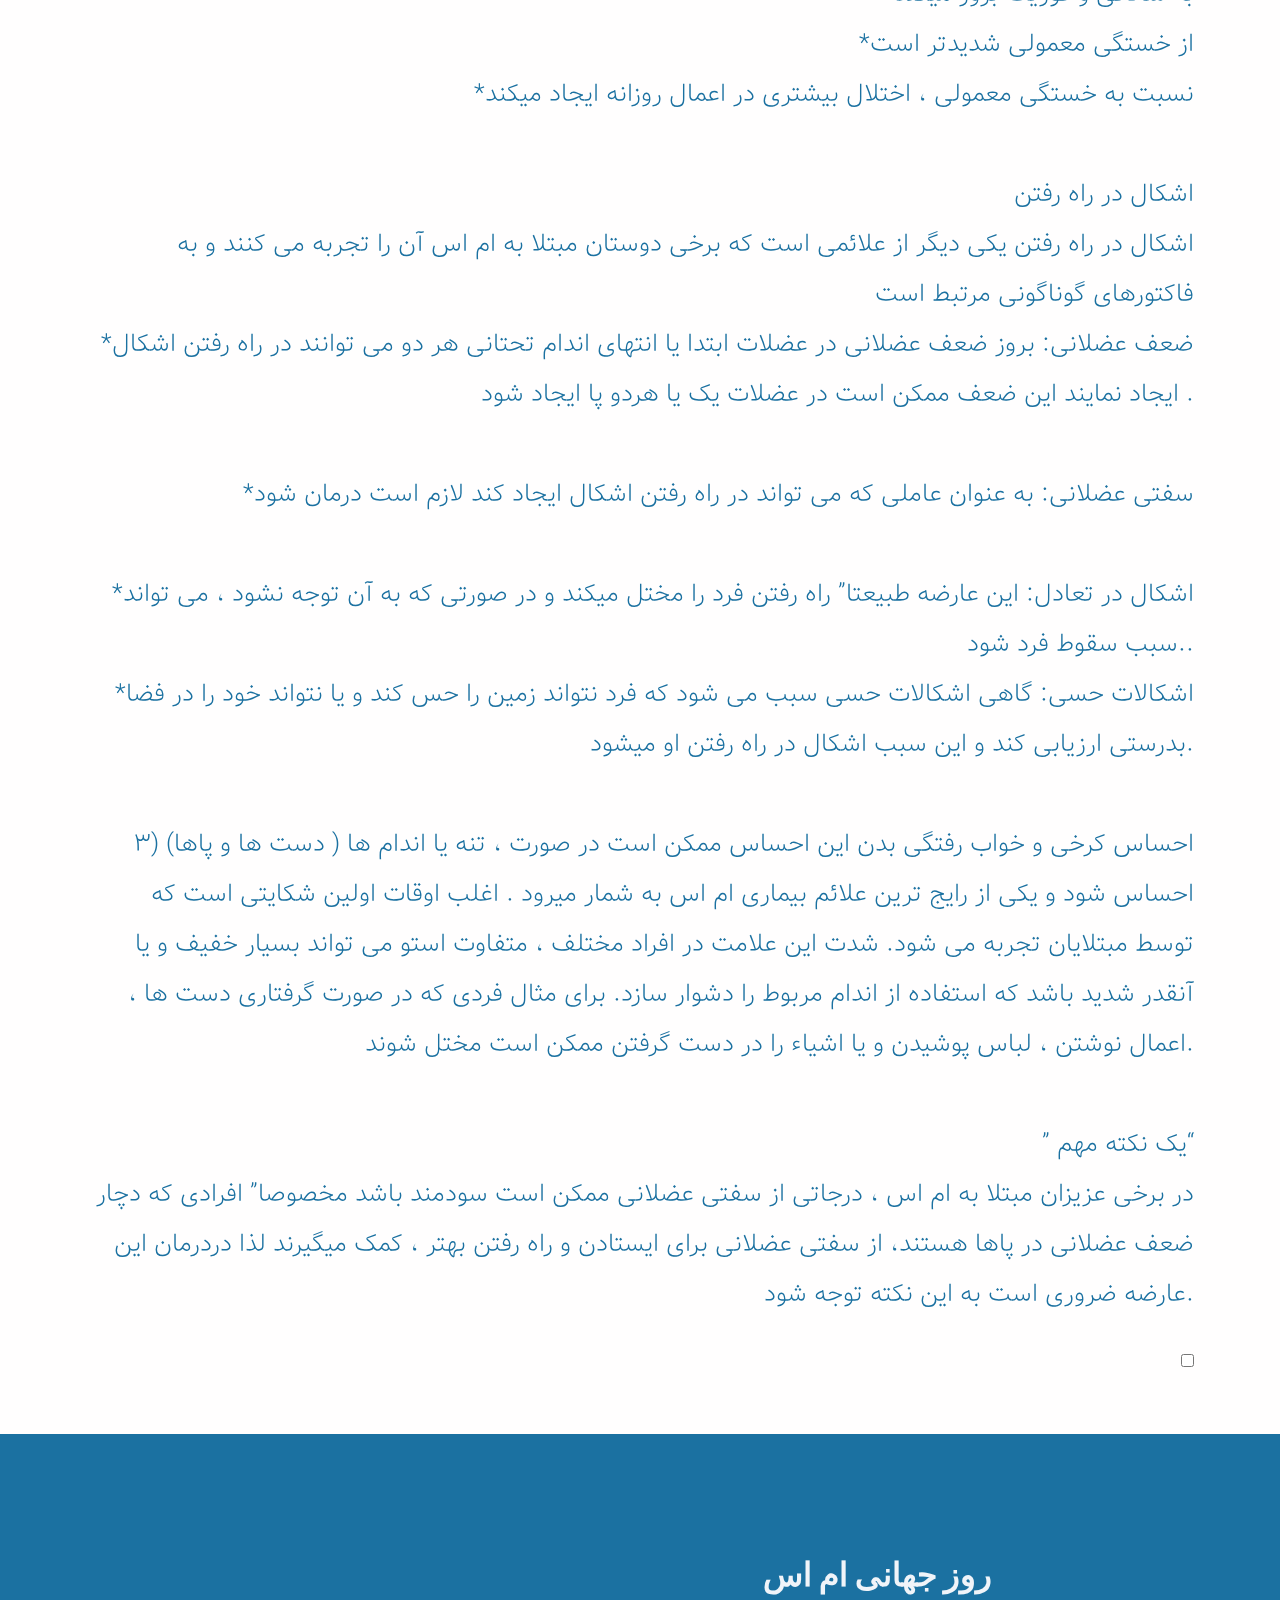
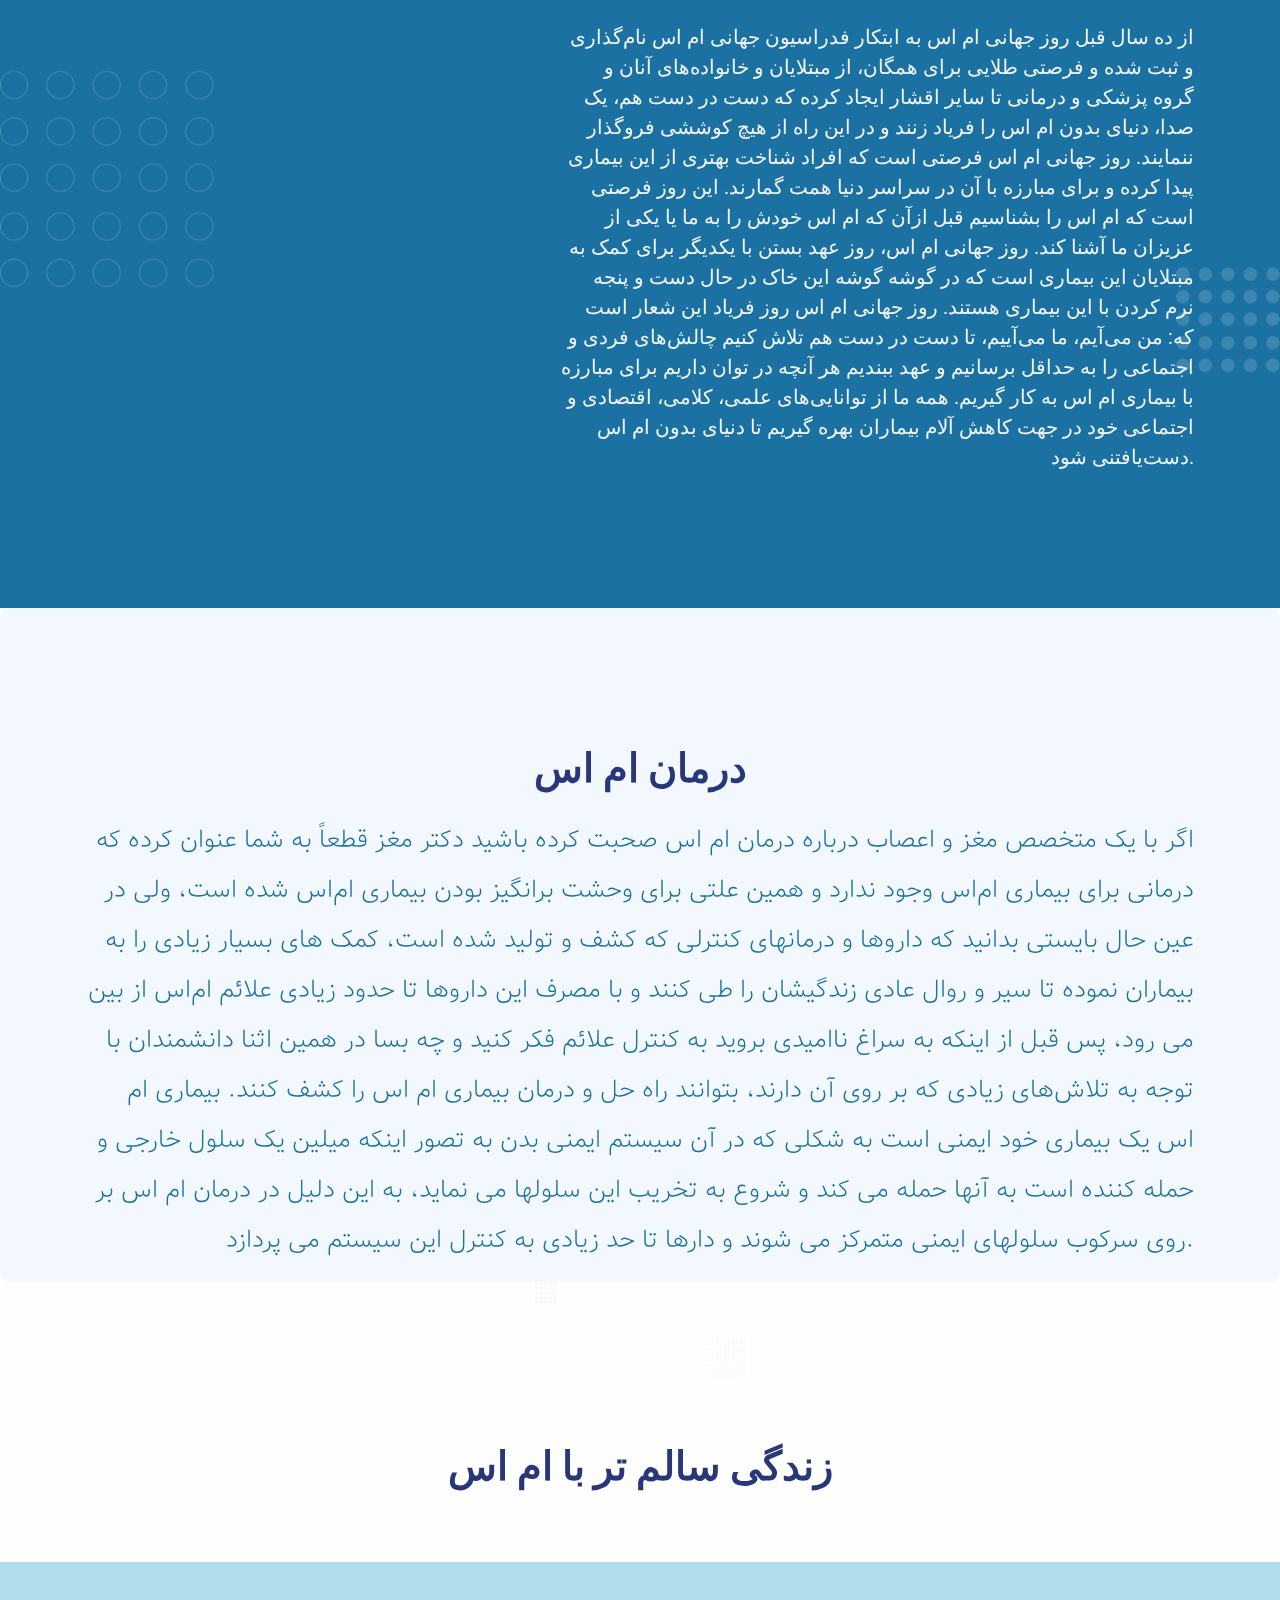
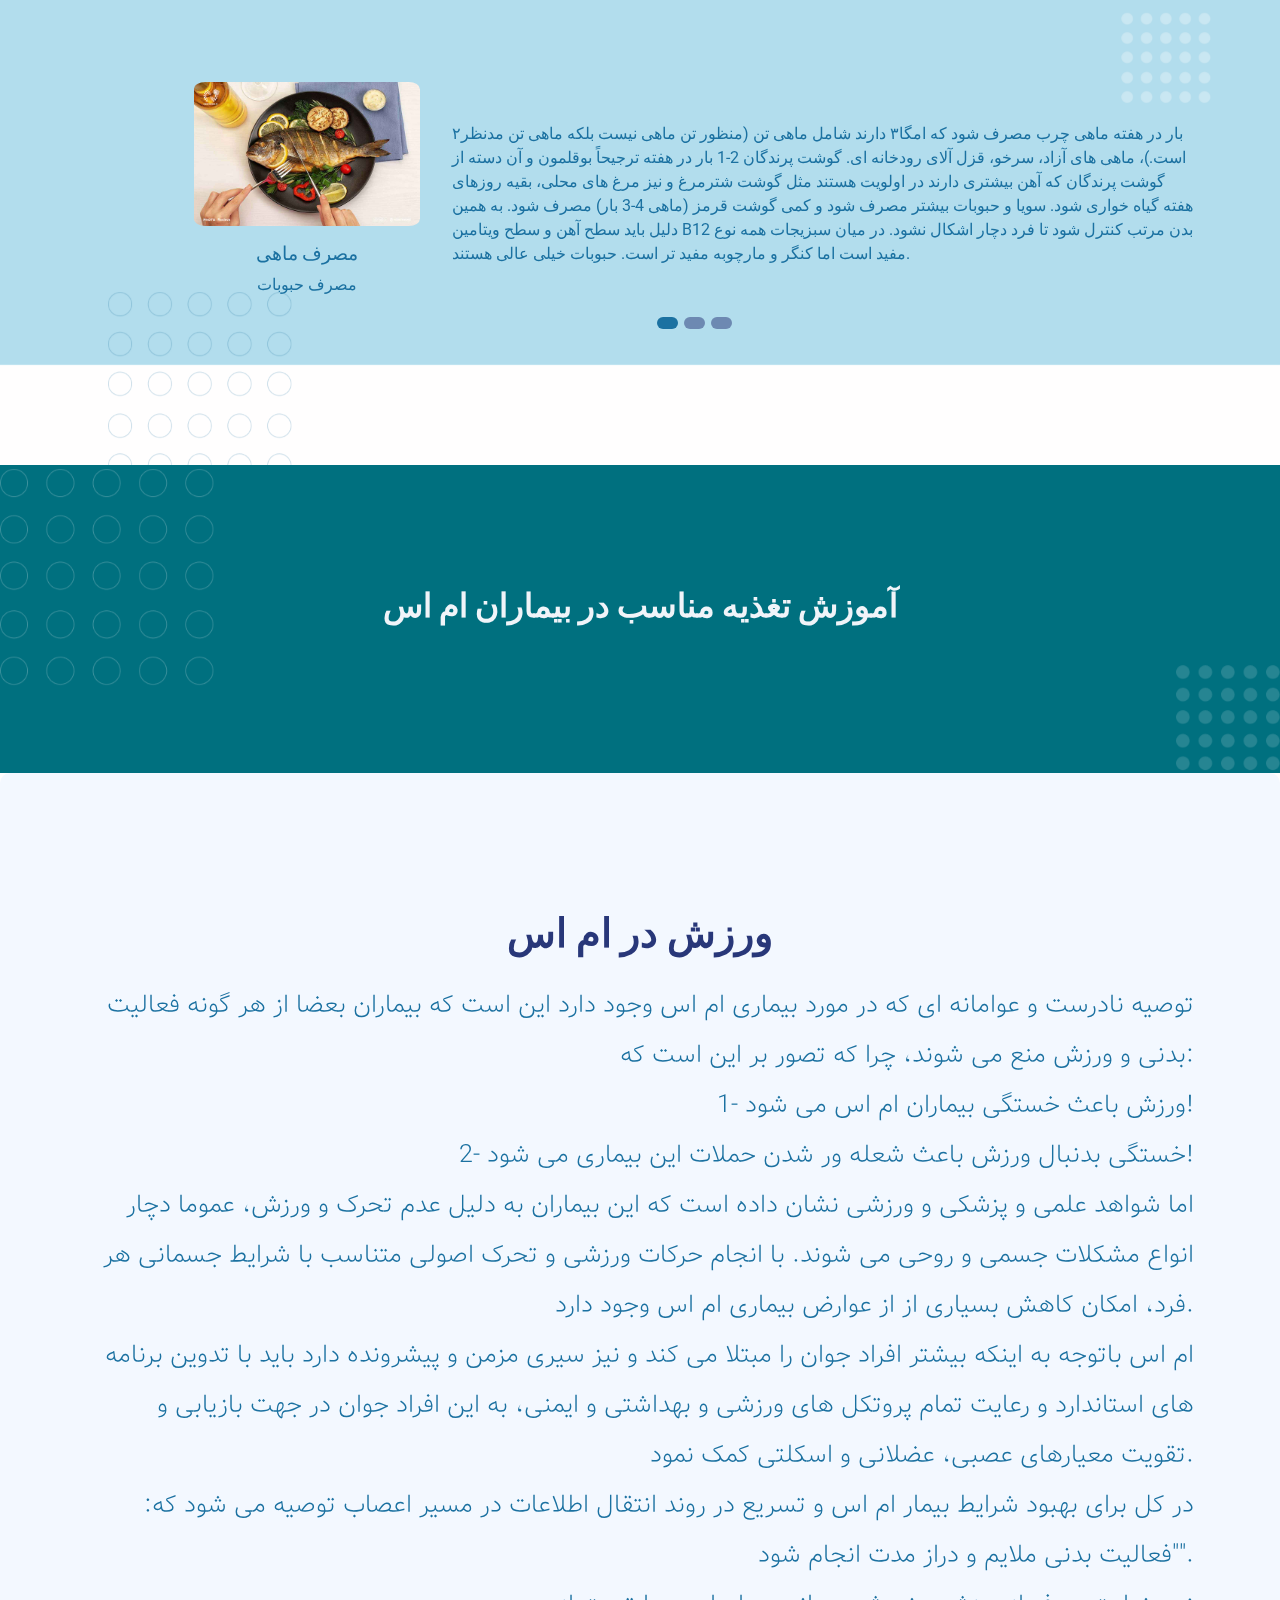
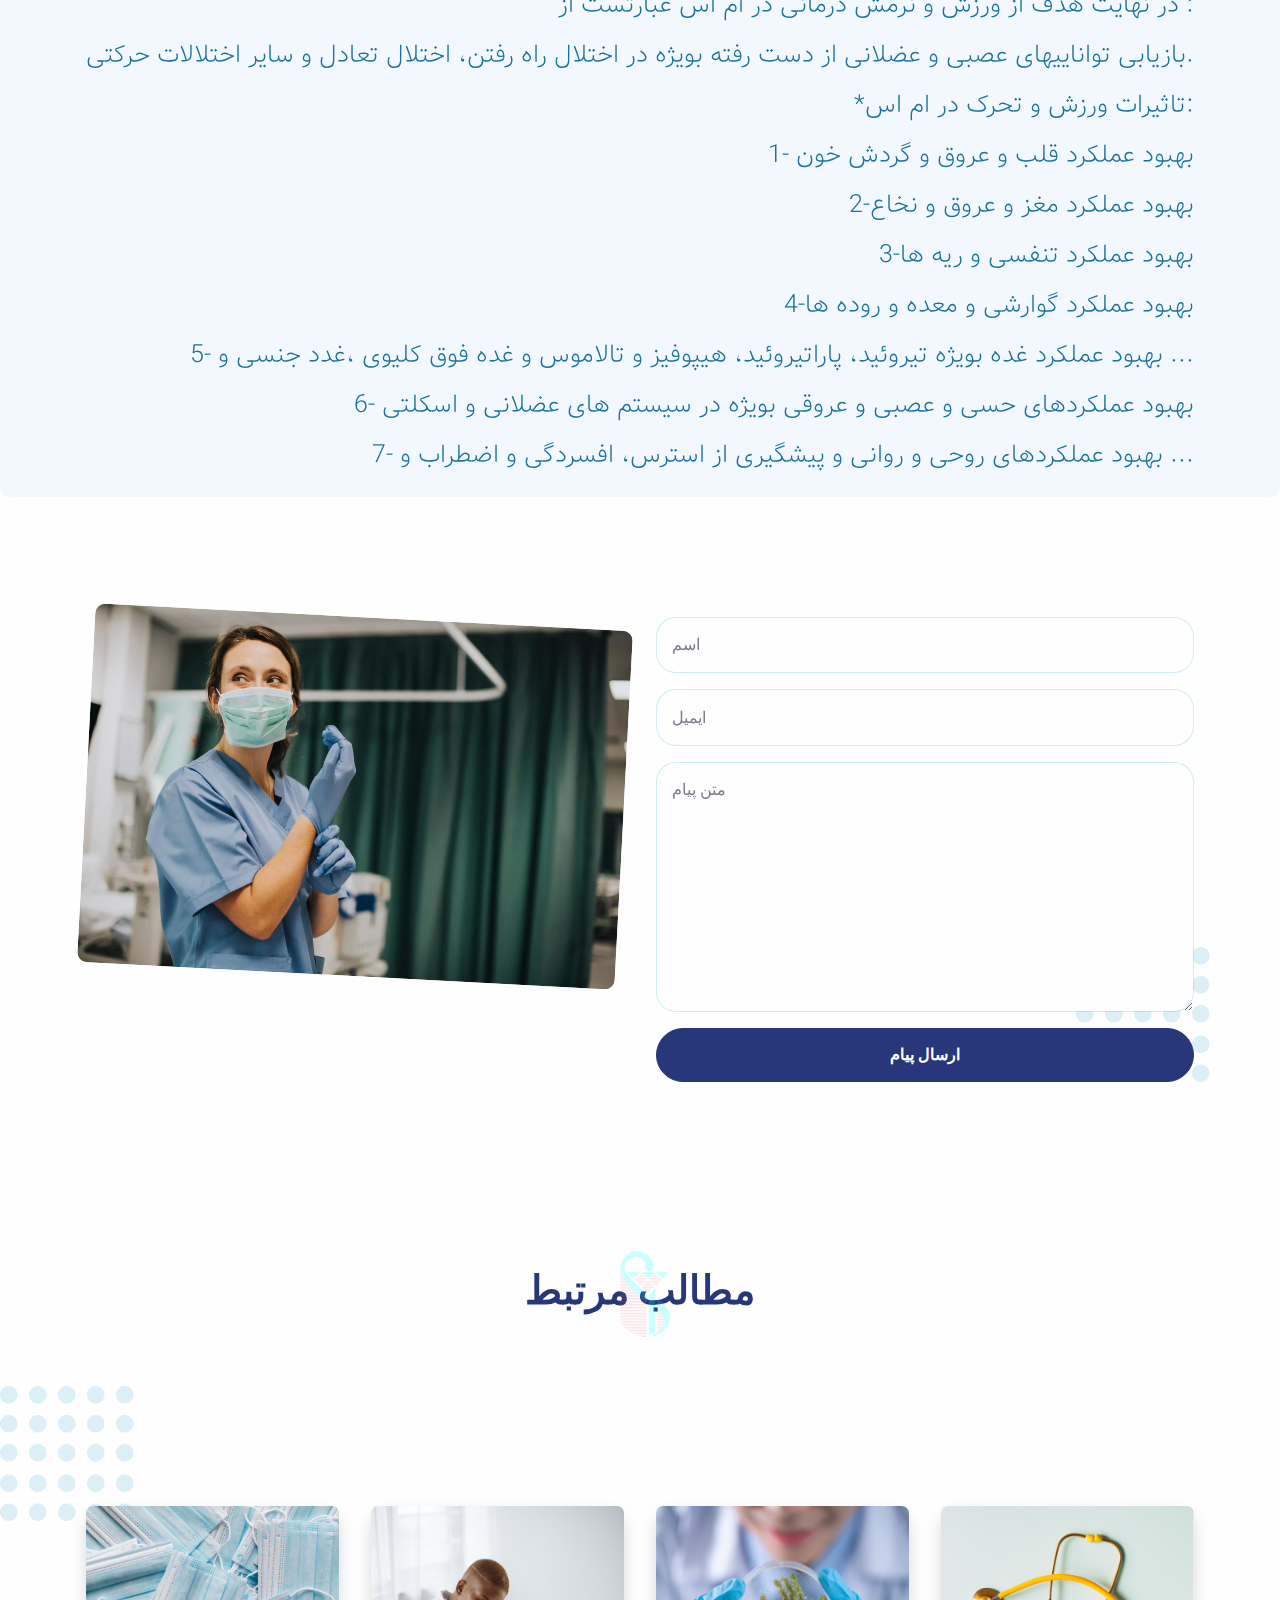
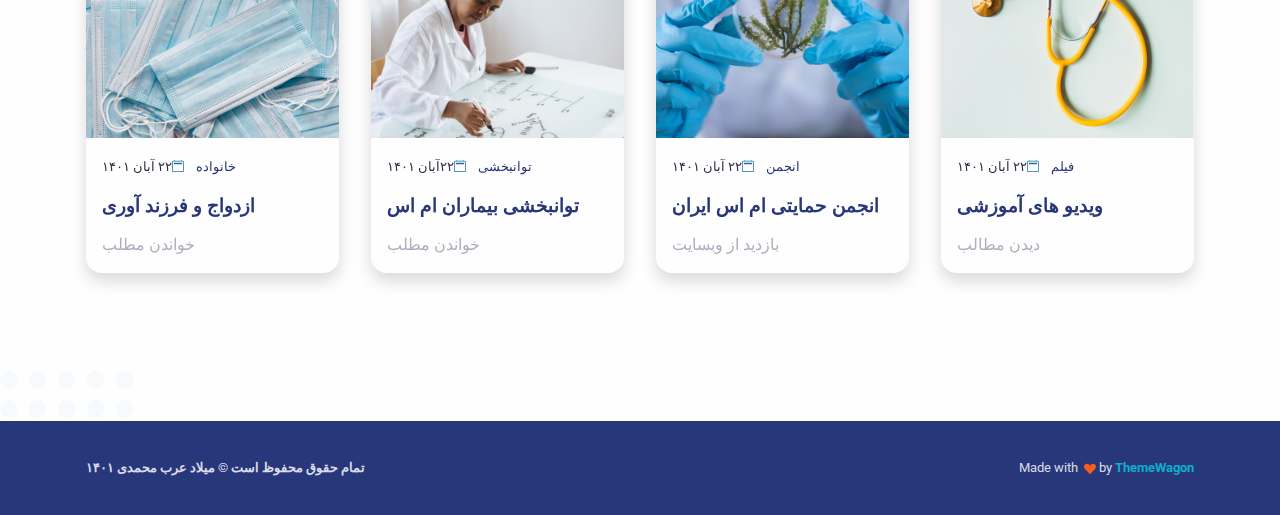
==== commit 3b507f82: "27 aban" ====
--- a/index.html
+++ b/index.html
@@ -359,7 +359,7 @@
 
       <div class="container">
         <div class="row align-items-center">
-          <div class="col-md-5 col-xxl-6 ms__movie">
+          <div class="col-md-5 col-xxl-6 ">
             <div id="23694244802" class=" ms__movie">
               <script type="text/JavaScript"
                 src="https://www.aparat.com/embed/NWaHt?data[rnddiv]=23694244802&data[responsive]=yes&recom=none"></script>
@@ -568,7 +568,7 @@
       </div>
     </section>
 
-    <section class="bg-secondary">
+    <section class="bg-secondary food-section">
       <div class="bg-holder"
         style="background-image:url(./public/assets/img/gallery/bg-eye-care.png);background-position:center;background-size:contain;">
       </div>
@@ -726,11 +726,13 @@
         <div class="row">
           <div class="col-12 py-3">
             <div class="bg-holder bg-size"
-              style="background-image:url(./public/assets/img/gallery/blog-post.png);background-position:top center;background-size:contain;">
+              style="background-image:url(./public/assets/img/IUMS-logo.png);background-position:top center;background-size:contain; opacity: .2">
             </div>
             <!--/.bg-holder-->
 
-            <h1 class="text-center">RECENT BLOGPOSTS</h1>
+            <h1 class="text-center">
+            مطالب مرتبط
+            </h1>
           </div>
         </div>
       </div>
@@ -752,139 +754,77 @@
           <div class="col-sm-6 col-lg-3 mb-4">
             <div class="card h-100 shadow card-span rounded-3"><img class="card-img-top rounded-top-3"
                 src="./public/assets/img/gallery/covid-19.png" alt="news" />
-              <div class="card-body"><span class="fs--1 text-primary me-3">Health</span>
+              <div class="card-body"><span class="fs--1 text-primary me-3">خانواده</span>
                 <svg class="bi bi-calendar2 me-2" xmlns="http://www.w3.org/2000/svg" width="12" height="12"
                   fill="currentColor" viewBox="0 0 16 16">
                   <path
                     d="M3.5 0a.5.5 0 0 1 .5.5V1h8V.5a.5.5 0 0 1 1 0V1h1a2 2 0 0 1 2 2v11a2 2 0 0 1-2 2H2a2 2 0 0 1-2-2V3a2 2 0 0 1 2-2h1V.5a.5.5 0 0 1 .5-.5zM2 2a1 1 0 0 0-1 1v11a1 1 0 0 0 1 1h12a1 1 0 0 0 1-1V3a1 1 0 0 0-1-1H2z">
                   </path>
                   <path d="M2.5 4a.5.5 0 0 1 .5-.5h10a.5.5 0 0 1 .5.5v1a.5.5 0 0 1-.5.5H3a.5.5 0 0 1-.5-.5V4z"> </path>
-                </svg><span class="fs--1 text-900">Nov 21, 2021</span><span class="fs--1"></span>
-                <h5 class="font-base fs-lg-0 fs-xl-1 my-3">COVID-19: The Most Up-to-Date Information</h5><a
-                  class="stretched-link" href="#!">read full article</a>
+                </svg><span class="fs--1 text-900">۲۲ آبان ۱۴۰۱ </span><span class="fs--1"></span>
+                <h5 class="font-base fs-lg-0 fs-xl-1 my-3">ازدواج و فرزند آوری</h5><a
+                  class="stretched-link" href="http://iranms.org/marriage-and-childbearing/">خواندن مطلب</a>
               </div>
             </div>
           </div>
           <div class="col-sm-6 col-lg-3 mb-4">
             <div class="card h-100 shadow card-span rounded-3"><img class="card-img-top rounded-top-3"
                 src="./public/assets/img/gallery/laboratories.png" alt="news" />
-              <div class="card-body"><span class="fs--1 text-primary me-3">Lifestyle</span>
+              <div class="card-body"><span class="fs--1 text-primary me-3">توانبخشی</span>
                 <svg class="bi bi-calendar2 me-2" xmlns="http://www.w3.org/2000/svg" width="12" height="12"
                   fill="currentColor" viewBox="0 0 16 16">
                   <path
                     d="M3.5 0a.5.5 0 0 1 .5.5V1h8V.5a.5.5 0 0 1 1 0V1h1a2 2 0 0 1 2 2v11a2 2 0 0 1-2 2H2a2 2 0 0 1-2-2V3a2 2 0 0 1 2-2h1V.5a.5.5 0 0 1 .5-.5zM2 2a1 1 0 0 0-1 1v11a1 1 0 0 0 1 1h12a1 1 0 0 0 1-1V3a1 1 0 0 0-1-1H2z">
                   </path>
                   <path d="M2.5 4a.5.5 0 0 1 .5-.5h10a.5.5 0 0 1 .5.5v1a.5.5 0 0 1-.5.5H3a.5.5 0 0 1-.5-.5V4z"> </path>
-                </svg><span class="fs--1 text-900">Nov 25, 2021</span><span class="fs--1"></span>
-                <h5 class="font-base fs-lg-0 fs-xl-1 my-3">Importance of Accreditation for Laboratories</h5><a
-                  class="stretched-link" href="#!">read full article</a>
+                </svg><span class="fs--1 text-900">۲۲آبان ۱۴۰۱</span><span class="fs--1"></span>
+                <h5 class="font-base fs-lg-0 fs-xl-1 my-3">توانبخشی بیماران ام اس</h5><a
+                  class="stretched-link" href="http://iranms.org/rehabilitation/">خواندن مطلب</a>
               </div>
             </div>
           </div>
           <div class="col-sm-6 col-lg-3 mb-4">
             <div class="card h-100 shadow card-span rounded-3"><img class="card-img-top rounded-top-3"
                 src="./public/assets/img/gallery/nicotine.png" alt="news" />
-              <div class="card-body"><span class="fs--1 text-primary me-3">Health</span>
+              <div class="card-body"><span class="fs--1 text-primary me-3">انجمن</span>
                 <svg class="bi bi-calendar2 me-2" xmlns="http://www.w3.org/2000/svg" width="12" height="12"
                   fill="currentColor" viewBox="0 0 16 16">
                   <path
                     d="M3.5 0a.5.5 0 0 1 .5.5V1h8V.5a.5.5 0 0 1 1 0V1h1a2 2 0 0 1 2 2v11a2 2 0 0 1-2 2H2a2 2 0 0 1-2-2V3a2 2 0 0 1 2-2h1V.5a.5.5 0 0 1 .5-.5zM2 2a1 1 0 0 0-1 1v11a1 1 0 0 0 1 1h12a1 1 0 0 0 1-1V3a1 1 0 0 0-1-1H2z">
                   </path>
                   <path d="M2.5 4a.5.5 0 0 1 .5-.5h10a.5.5 0 0 1 .5.5v1a.5.5 0 0 1-.5.5H3a.5.5 0 0 1-.5-.5V4z"> </path>
-                </svg><span class="fs--1 text-900">Nov 28, 2021</span><span class="fs--1"></span>
-                <h5 class="font-base fs-lg-0 fs-xl-1 my-3">The dangers of nicotine are addressed in depth</h5><a
-                  class="stretched-link" href="#!">read full article</a>
+                </svg><span class="fs--1 text-900">۲۲ آبان ۱۴۰۱</span><span class="fs--1"></span>
+                <h5 class="font-base fs-lg-0 fs-xl-1 my-3">انجمن حمایتی ام اس ایران</h5><a
+                  class="stretched-link" href="http://iranms.org/">بازدید از وبسایت</a>
               </div>
             </div>
           </div>
           <div class="col-sm-6 col-lg-3 mb-4">
             <div class="card h-100 shadow card-span rounded-3"><img class="card-img-top rounded-top-3"
                 src="./public/assets/img/gallery/treatment.png" alt="news" />
-              <div class="card-body"><span class="fs--1 text-primary me-3">Health</span>
+              <div class="card-body"><span class="fs--1 text-primary me-3">فیلم</span>
                 <svg class="bi bi-calendar2 me-2" xmlns="http://www.w3.org/2000/svg" width="12" height="12"
                   fill="currentColor" viewBox="0 0 16 16">
                   <path
                     d="M3.5 0a.5.5 0 0 1 .5.5V1h8V.5a.5.5 0 0 1 1 0V1h1a2 2 0 0 1 2 2v11a2 2 0 0 1-2 2H2a2 2 0 0 1-2-2V3a2 2 0 0 1 2-2h1V.5a.5.5 0 0 1 .5-.5zM2 2a1 1 0 0 0-1 1v11a1 1 0 0 0 1 1h12a1 1 0 0 0 1-1V3a1 1 0 0 0-1-1H2z">
                   </path>
                   <path d="M2.5 4a.5.5 0 0 1 .5-.5h10a.5.5 0 0 1 .5.5v1a.5.5 0 0 1-.5.5H3a.5.5 0 0 1-.5-.5V4z"> </path>
-                </svg><span class="fs--1 text-900">Nov 30, 2021</span><span class="fs--1"></span>
-                <h5 class="font-base fs-lg-0 fs-xl-1 my-3">Treatment of patients with diabetes during COVID-19</h5><a
-                  class="stretched-link" href="#!">read full article</a>
-              </div>
-            </div>
-          </div>
-        </div>
-      </div>
-    </section>
-    <section class="bg-primary">
-      <div class="bg-holder bg-size"
-        style="background-image:url(./public/assets/img/gallery/cta-bg.png);background-position:center right;margin-top:-8.125rem;background-size:contain;">
-      </div>
-      <!--/.bg-holder-->
-
-      <div class="container">
-        <div class="row">
-          <div class="col-lg-6">
-            <h2 class="fw-bold text-light">Get an update every week</h2>
-            <p class="text-soft-primary">Livedoc was created in order to improve the patient experience. <br />Providing
-              world-class tests, and a wide range of other services.</p>
-          </div>
-          <div class="col-lg-6">
-            <h5 class="mb-3 text-soft-primary">SUBSCRIBE TO NEWSLETTER </h5>
-            <form class="row gx-2 gy-2 align-items-center">
-              <div class="col">
-                <div class="input-group-icon">
-                  <label class="visually-hidden" for="inputEmailCta">Address</label>
-                  <input class="form-control form-livedoc-control form-cta-control text-soft-primary" id="inputEmailCta"
-                    type="email" placeholder="Email" />
-                </div>
-              </div>
-              <div class="d-grid gap-3 col-sm-auto">
-                <button class="btn btn-lg btn-light rounded-3 px-5 py-3" type="submit">Subscribe</button>
-              </div>
-            </form>
-          </div>
-        </div>
-      </div>
-    </section>
+                </svg><span class="fs--1 text-900">۲۲ آبان ۱۴۰۱</span><span class="fs--1"></span>
+                <h5 class="font-base fs-lg-0 fs-xl-1 my-3">ویدیو های آموزشی</h5><a
+                  class="stretched-link" href="http://iranms.org/tutorials-for-ms-patients/">دیدن مطالب</a>
+              </div>
+            </div>
+          </div>
+        </div>
+      </div>
+    </section>
+
     <section class="py-0 bg-secondary">
       <div class="bg-holder opacity-25"
         style="background-image:url(./public/assets/img/gallery/dot-bg.png);background-position:top left;margin-top:-3.125rem;background-size:auto;">
       </div>
       <!--/.bg-holder-->
 
-      <div class="container">
-        <div class="row py-8">
-          <div class="col-12 col-sm-12 col-lg-6 mb-4 order-0 order-sm-0"><a class="text-decoration-none" href="#"><img
-                src="./public/assets/img/gallery/footer-logo.png" height="51" alt="" /></a>
-            <p class="text-light my-4">The world's most trusted <br />telehealth company.</p>
-          </div>
-          <div class="col-6 col-sm-4 col-lg-2 mb-3 order-2 order-sm-1">
-            <h5 class="lh-lg fw-bold mb-4 text-light font-sans-serif">Departments</h5>
-            <ul class="list-unstyled mb-md-4 mb-lg-0">
-              <li class="lh-lg"><a class="footer-link" href="#!">Eye care</a></li>
-              <li class="lh-lg"><a class="footer-link" href="#!">Cardiac are</a></li>
-              <li class="lh-lg"><a class="footer-link" href="#!">Heart care</a></li>
-            </ul>
-          </div>
-          <div class="col-6 col-sm-4 col-lg-2 mb-3 order-3 order-sm-2">
-            <h5 class="lh-lg fw-bold text-light mb-4 font-sans-serif">Membership</h5>
-            <ul class="list-unstyled mb-md-4 mb-lg-0">
-              <li class="lh-lg"><a class="footer-link" href="#!">Free trial</a></li>
-              <li class="lh-lg"><a class="footer-link" href="#!">Silver</a></li>
-              <li class="lh-lg"><a class="footer-link" href="#!">Premium</a></li>
-            </ul>
-          </div>
-          <div class="col-6 col-sm-4 col-lg-2 mb-3 order-3 order-sm-2">
-            <h5 class="lh-lg fw-bold text-light mb-4 font-sans-serif"> Customer Care</h5>
-            <ul class="list-unstyled mb-md-4 mb-lg-0">
-              <li class="lh-lg"><a class="footer-link" href="#!">About Us</a></li>
-              <li class="lh-lg"><a class="footer-link" href="#!">Contact US</a></li>
-              <li class="lh-lg"><a class="footer-link" href="#!">Get Update</a></li>
-            </ul>
-          </div>
-        </div>
-      </div>
 
 
       <!-- ============================================-->
@@ -894,7 +834,7 @@
         <div class="container">
           <div class="row justify-content-md-between justify-content-evenly py-4">
             <div class="col-12 col-sm-8 col-md-6 col-lg-auto text-center text-md-start">
-              <p class="fs--1 my-2 fw-bold text-200">All rights Reserved &copy; Your Company, 2021</p>
+              <p class="fs--1 my-2 fw-bold text-200">تمام حقوق محفوظ است &copy; میلاد عرب محمدی ۱۴۰۱</p>
             </div>
             <div class="col-12 col-sm-8 col-md-6">
               <p class="fs--1 my-2 text-center text-md-end text-200"> Made with&nbsp;
--- a/public/assets/css/theme.css
+++ b/public/assets/css/theme.css
@@ -18619,6 +18619,9 @@
 }
 .food__movie-container{
 width: 70%;
+border-radius: 10px;
+overflow: hidden;
+
 }
 .food__movie{
   border-radius: 10px;
@@ -18632,4 +18635,7 @@
 .exercise-section{
   padding: 0;
 background-color: #f3f8ff!important;
+}
+.food-section{
+  background-color: #00707f!important;
 }